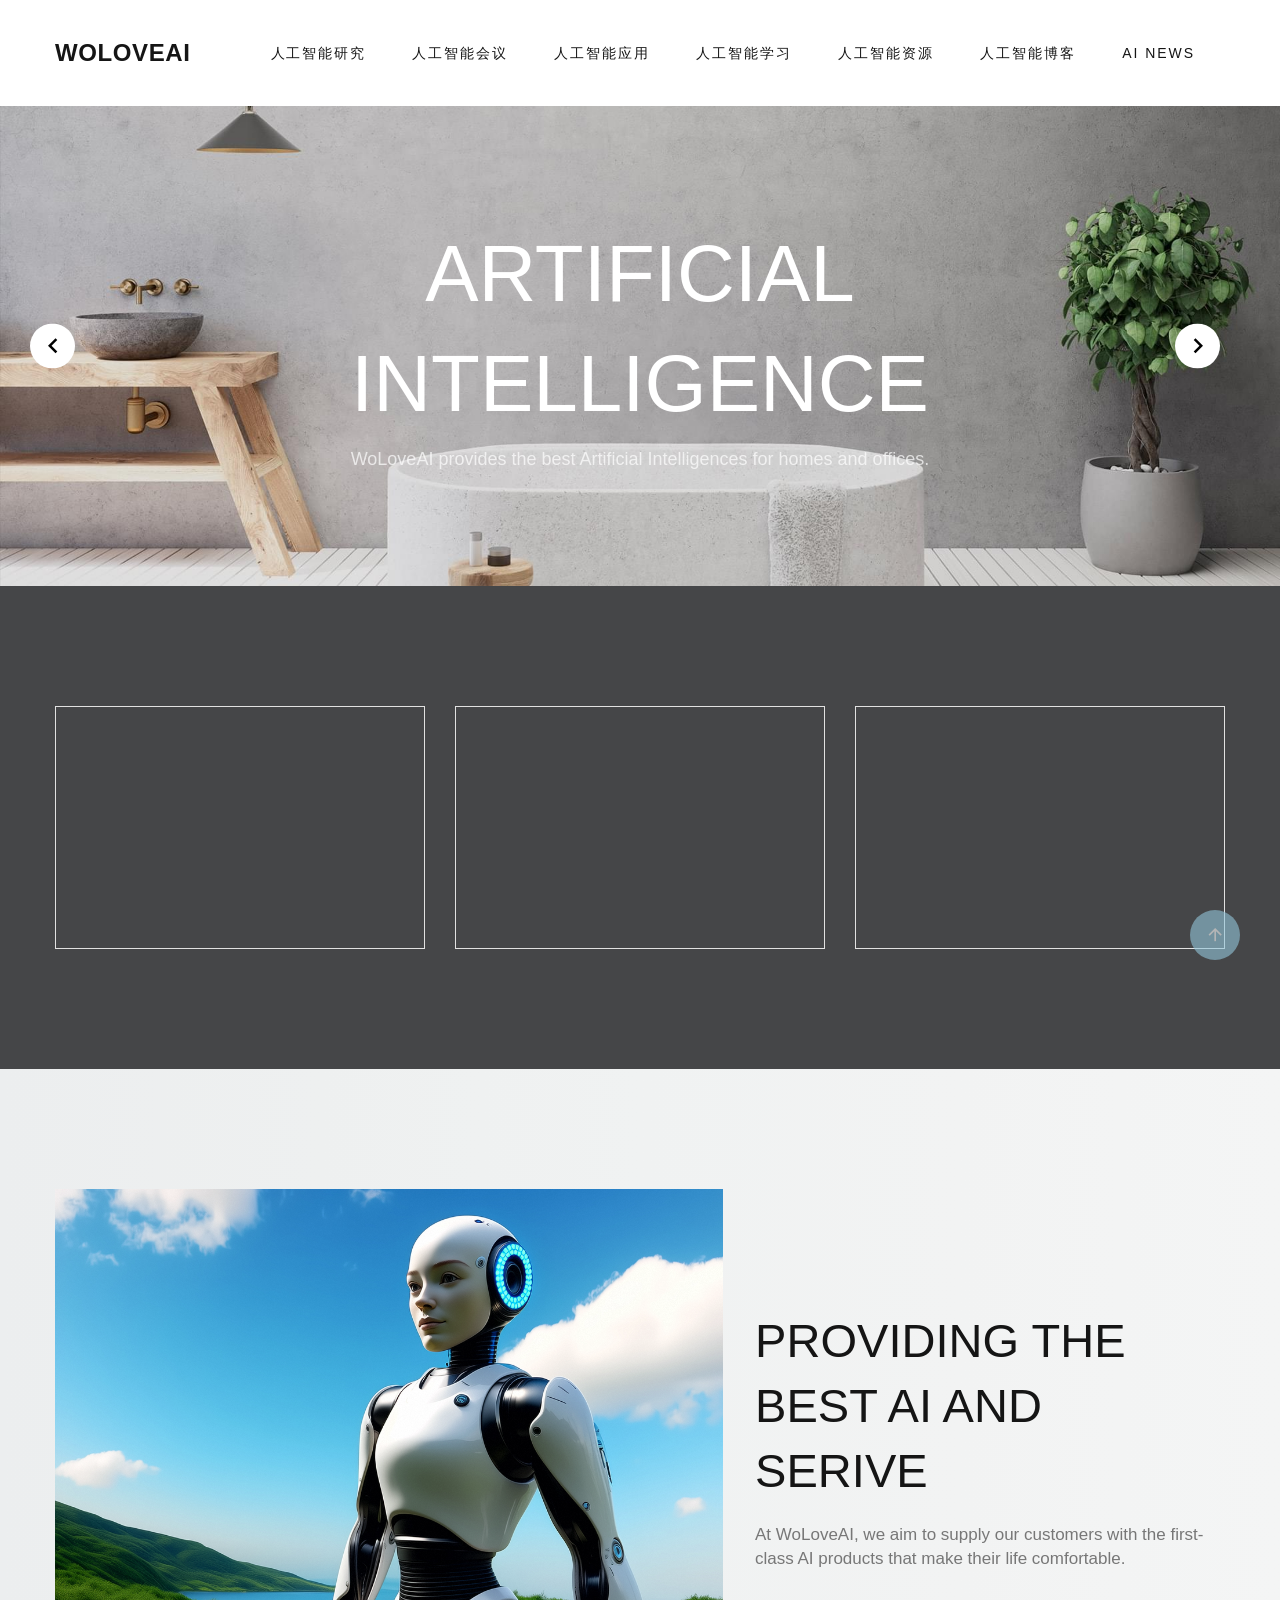
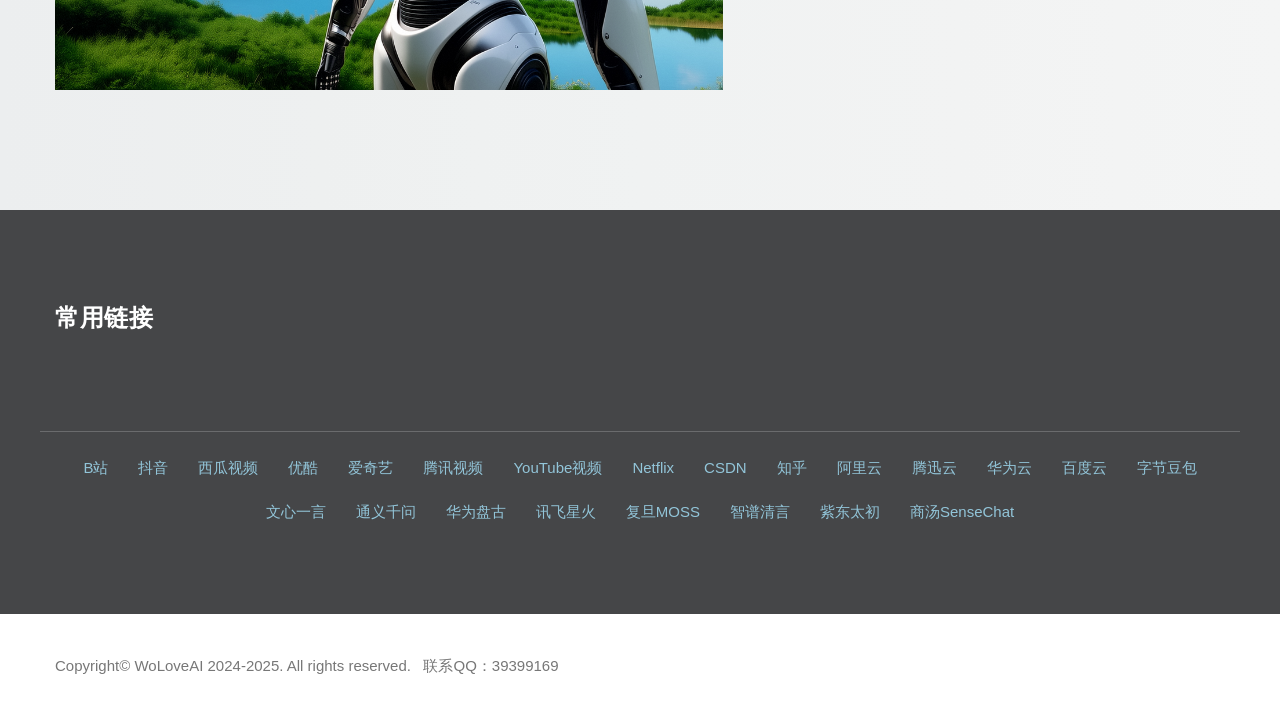
==== index.html @ d3e264e3 "Update index.html" ====
<!DOCTYPE html>
<html class="wide wow-animation" lang="en">
  <head>
    <title>Home</title>
    <meta charset="utf-8">
    <meta name="viewport" content="width=device-width, height=device-height, initial-scale=1.0">
    <meta http-equiv="X-UA-Compatible" content="IE=edge">
    <link rel="icon" href="images/favicon.ico" type="image/x-icon">
    <link rel="stylesheet" href="css/bootstrap.css">
    <link rel="stylesheet" href="css/fonts.css">
    <link rel="stylesheet" href="css/style.css">
  </head>
  <body>
    <div class="preloader">
      <div class="preloader-body"> 
        <div class="cssload-box-loading"></div>
      </div>
    </div>
    <div class="page">
      <!-- Page Header-->
      <header class="section page-header">
        <!-- RD Navbar-->
        <div class="rd-navbar-wrap">
          <nav class="rd-navbar rd-navbar-classic" data-layout="rd-navbar-fixed" data-sm-layout="rd-navbar-fixed" data-md-layout="rd-navbar-fixed" data-md-device-layout="rd-navbar-fixed" data-lg-layout="rd-navbar-static" data-lg-device-layout="rd-navbar-fixed" data-xl-layout="rd-navbar-static" data-xl-device-layout="rd-navbar-static" data-xxl-layout="rd-navbar-static" data-xxl-device-layout="rd-navbar-static" data-lg-stick-up-offset="100px" data-xl-stick-up-offset="100px" data-xxl-stick-up-offset="100px" data-lg-stick-up="true" data-xl-stick-up="true" data-xxl-stick-up="true">
            <div class="rd-navbar-main-outer">
              <div class="rd-navbar-main">
                <!-- RD Navbar Panel-->
                <div class="rd-navbar-panel">
                  <!-- RD Navbar Toggle-->
                  <button class="rd-navbar-toggle" data-rd-navbar-toggle=".rd-navbar-nav-wrap"><span></span></button>
                  <!-- RD Navbar Brand-->
                  <div class="rd-navbar-brand">
                    <!--Brand--><a class="brand" href="index.html"><h4>WoLoveAI</h4></a>
                  </div>
                </div>
                <div class="rd-navbar-nav-wrap">
                  <!-- RD Navbar Nav-->
                  <ul class="rd-navbar-nav">
                    <li class="rd-nav-item"><a class="rd-nav-link" href="#">人工智能研究</a>
                      <!-- RD Navbar Dropdown-->
                      <ul class="rd-menu rd-navbar-dropdown">
                        <li class="rd-dropdown-item"><a class="rd-dropdown-link" href="about-us.html" target="_blank">Nature机器智能</a></li>
                        <li class="rd-dropdown-item"><a class="rd-dropdown-link" href="what-we-offer.html" target="_blank">Science</a></li>
                        <li class="rd-dropdown-item"><a class="rd-dropdown-link" href="our-team.html" target="_blank">ACM</a></li>
                        <li class="rd-dropdown-item"><a class="rd-dropdown-link" href="testimonials.html" target="_blank">IEEE</a></li>
                      </ul>
                    </li>
                    <li class="rd-nav-item"><a class="rd-nav-link" href="#">人工智能会议</a>
                      <!-- RD Navbar Dropdown-->
                      <ul class="rd-menu rd-navbar-dropdown">
                        <li class="rd-dropdown-item"><a class="rd-dropdown-link" href="grid-blog.html">CVPR</a></li>
                        <li class="rd-dropdown-item"><a class="rd-dropdown-link" href="#">ICCV</a></li>
                        <li class="rd-dropdown-item"><a class="rd-dropdown-link" href="#">ECCV</a></li>
                        <li class="rd-dropdown-item"><a class="rd-dropdown-link" href="#">ICML</a></li>
                        <li class="rd-dropdown-item"><a class="rd-dropdown-link" href="#">IJCAI</a></li>
                        <li class="rd-dropdown-item"><a class="rd-dropdown-link" href="#">ICIR</a></li>
                      </ul>
                    </li>
                    <li class="rd-nav-item"><a class="rd-nav-link" href="#">人工智能应用</a>
                      <!-- RD Navbar Dropdown-->
                      <ul class="rd-menu rd-navbar-dropdown">
                        <li class="rd-dropdown-item"><a class="rd-dropdown-link" href="#">语音识别</a></li>
                        <li class="rd-dropdown-item"><a class="rd-dropdown-link" href="#">图像识别</a></li>
                        <li class="rd-dropdown-item"><a class="rd-dropdown-link" href="#">自然语言理解</a></li>
                        <li class="rd-dropdown-item"><a class="rd-dropdown-link" href="#">自动驾驶</a></li>
                        <li class="rd-dropdown-item"><a class="rd-dropdown-link" href="#">机器人</a></li>
                      </ul>
                    </li>
                   
                    <li class="rd-nav-item"><a class="rd-nav-link" href="#">人工智能学习</a>
                      <!-- RD Navbar Dropdown-->
                      <ul class="rd-menu rd-navbar-dropdown">
                        <li class="rd-dropdown-item"><a class="rd-dropdown-link" href="#">机器学习算法</a></li>
                        <li class="rd-dropdown-item"><a class="rd-dropdown-link" href="#">深度神经网络</a></li>
                        <li class="rd-dropdown-item"><a class="rd-dropdown-link" href="https://yann.lecun.com/exdb/mnist/" target="_blank">MNIST</a></li>
                        <li class="rd-dropdown-item"><a class="rd-dropdown-link" href="https://keras.io/api/datasets/fashion_mnist/" target="_blank">Fashion MNIST</a></li>
                        <li class="rd-dropdown-item"><a class="rd-dropdown-link" href="https://www.cs.toronto.edu/~kriz/cifar.html" target="_blank">CIFAR</a></li>
                        <li class="rd-dropdown-item"><a class="rd-dropdown-link" href="https://www.kaggle.com" target="_blank">Kaggle</a></li>
                        <li class="rd-dropdown-item"><a class="rd-dropdown-link" href="https://www.coursera.org/" target="_blank">Coursera</a></li>
                      </ul>
                    </li>
                    <li class="rd-nav-item"><a class="rd-nav-link" href="#">人工智能资源</a>
                      <!-- RD Navbar Dropdown-->
                      <ul class="rd-menu rd-navbar-dropdown">
                        <li class="rd-dropdown-item"><a class="rd-dropdown-link" href="https://www.w3schools.com/" target="_blank">W3schools</a></li>
                        <li class="rd-dropdown-item"><a class="rd-dropdown-link" href="https://spring.io/" target="_blank">Spring Boot</a></li>
                        <li class="rd-dropdown-item"><a class="rd-dropdown-link" href="https://www.mobanwang.com/mb/special/bootstrap5/" target="_blank">Bootstrap5模板</a></li>
                        <li class="rd-dropdown-item"><a class="rd-dropdown-link" href="https://www.runoob.com/bootstrap5/bootstrap5-tutorial.html" target="_blank">Bootstrap5学习</a></li>
                        <li class="rd-dropdown-item"><hr></li>
                        <li class="rd-dropdown-item"><a class="rd-dropdown-link" href="https://pytorch.org/docs/" target="_blank">Pytorch文档</a></li>
                        <li class="rd-dropdown-item"><a class="rd-dropdown-link" href="https://keras.io" target="_blank">Keras文档</a></li>
                        <li class="rd-dropdown-item"><a class="rd-dropdown-link" href="https://tensorflow.google.cn/?hl=zh-cn" target="_blank">Tensorflow文档</a></li>
                        <li class="rd-dropdown-item"><a class="rd-dropdown-link" href="https://github.com" target="_blank">Github</a></li>
                        <li class="rd-dropdown-item"><a class="rd-dropdown-link" href="https://gitee.com/" target="_blank">Gitee</a></li>
                       
                      </ul>
                    </li>
                    <li class="rd-nav-item"><a class="rd-nav-link" href="https://www.woloveai.cn/" target="_blank">人工智能博客</a>
                    </li>
                    <li class="rd-nav-item"><a class="rd-nav-link" href="https://435newk01164.vicp.fun" target="_blank">AI News</a>

                    </li>
                  </ul>
                </div>
  
              </div>
            </div>
          </nav>
        </div>
      </header>
      <!-- Swiper滑动图片-->
      <section class="section swiper-container swiper-slider swiper-slider-1" data-loop="true">
        <div class="swiper-wrapper text-center text-lg-start">
          <div class="swiper-slide swiper-slide-caption context-dark" data-slide-bg="images/slide-1.jpg">
            <div class="swiper-slide-caption section-md text-center">
              <div class="container">
                <h1 class="swiper-title-1" data-caption-animate="fadeScale" data-caption-delay="100">Artificial Intelligence</h1>
                <p class="biggest text-white-70" data-caption-animate="fadeScale" data-caption-delay="200">WoLoveAI provides the best Artificial Intelligences for homes and offices.</p>
                
              </div>
            </div>
          </div>
          <div class="swiper-slide" data-slide-bg="images/slide-2.jpg">
            <div class="swiper-slide-caption section-md">
              <div class="container">
                <div class="row row-fix">
                  <div class="col-lg-5">
                    <h1 class="swiper-title-1" data-caption-animate="fadeScale" data-caption-delay="100"><span class="text-gray-22">Quality&nbsp;</span><br class="d-none d-lg-block"><span class="text-gray-23">Decor</span></h1>
                  </div>
                </div>
              </div>
            </div>
          </div>
          <div class="swiper-slide" data-slide-bg="images/slide-3.jpg">
            <div class="swiper-slide-caption section-md">
              <div class="container">
                <div class="row row-fix">
                  <div class="col-lg-5">
                    <h1 class="swiper-title-1" data-caption-animate="fadeScale" data-caption-delay="100"><span class="text-gray-22">Impressive&nbsp;</span><br class="d-none d-lg-block"><span class="text-gray-23">Lighting</span></h1>
                  </div>
                </div>
              </div>
            </div>
          </div>
        </div>
        <!-- Swiper Pagination-->
        <div class="swiper-pagination"></div>
        <!-- Swiper Navigation-->
        <div class="swiper-button-prev"></div>
        <div class="swiper-button-next"></div>
      </section>

      <!-- Icons 2 3个美女视频-->
      <section class="section section-xl section-inset-1 bg-brown-2">
        <div class="container">
         
          <div class="row row-30">
            <div class="col-sm-6 col-lg-4">
              <article class="box-icon-creative wow fadeInRight" data-wow-delay=".1s">
                <div class="unit flex-column flex-md-row flex-lg-column flex-xl-row align-items-md-center align-items-lg-start align-items-xl-center unit-spacing-xs">
                  
                  <div class="unit-body">
                    <iframe id="movie" frameborder="0" src="https://v.qq.com/txp/iframe/player.html?vid=i3563j1x9xa" allowFullScreen="true"></iframe> 
                  </div>
                </div>
              </article>
            </div>
            <div class="col-sm-6 col-lg-4">
              <article class="box-icon-creative wow fadeInRight" data-wow-delay=".2s">
                <div class="unit flex-column flex-md-row flex-lg-column flex-xl-row align-items-md-center align-items-lg-start align-items-xl-center unit-spacing-xs">
                
                  <div class="unit-body">
                    <iframe id="movie0"  frameborder="0" src="https://v.qq.com/txp/iframe/player.html?vid=v3563cpekq7" allowFullScreen="true"></iframe>
                  </div>
                </div>
              </article>
            </div>
            <div class="col-sm-6 col-lg-4">
              <article class="box-icon-creative wow fadeInRight" data-wow-delay=".3s">
                <div class="unit flex-column flex-md-row flex-lg-column flex-xl-row align-items-md-center align-items-lg-start align-items-xl-center unit-spacing-xs">
                 
                  <div class="unit-body">
                    <iframe id="movie2"  frameborder="0" src="https://v.qq.com/txp/iframe/player.html?vid=e3563fcz3eh" allowFullScreen="true"></iframe>
                  </div>
                </div>
              </article>
            </div>

          </div>
        </div>
      </section>

      

      <!-- About Us-->
      <section class="section section-xxl section-inset-1 bg-gradient-ishaaak text-md-start">
        <div class="container">
          <div class="row row-30 align-items-center justify-content-center justify-content-xl-between">
            <div class="col-sm-6 col-md-5 col-lg-7 wow fadeInLeft"><img src="images/about-8-668x330.png" alt="" width="668" height="330"/>
            </div>
            <div class="col-md-7 col-lg-6 col-xl-5">
              <h2 class="wow fadeInRight" data-wow-delay=".1s">providing the best AI and Serive</h2>
              <p class="big offset-top-md-20 wow fadeInRight" data-wow-delay=".2s">At WoLoveAI, we aim to supply our customers with the first-class AI products that make their life comfortable.</p>
              
            </div>
          </div>
        </div>
      </section>

      <!-- Page Footer底部-->
      <footer class="section footer-classic">
        <div class="footer-classic-body section-lg bg-brown-2">
          <div class="container">
            <div class="row row-40 row-md-50 justify-content-xl-between">
                <h4 class="footer-classic-title">常用链接</h4> 
                <div class="footer-classic-social">
                  <div class="group-lg group-middle">
                      <a href="https://www.bilibili.com/" target="_blank">B站</a>
                      <a href="https://www.douyin.com/" target="_blank">抖音</a>
                      <a href="https://www.ixigua.com/" target="_blank">西瓜视频</a>
                      <a href="https://www.youku.com/" target="_blank">优酷</a>
                      <a href="https://www.iqiyi.com" target="_blank">爱奇艺</a>
                      <a href="https://v.qq.com/" target="_blank">腾讯视频</a>
                      <a href="https://www.youtube.com/" target="_blank">YouTube视频</a>
                      <a href="https://www.Netflix.com/" target="_blank">Netflix</a>

                        <a href="https://www.csdn.net/" target="_blank">CSDN</a>
                        <a href="https://www.zhihu.com/" target="_blank">知乎</a>
                        <a href="https://www.aliyun.com" target="_blank">阿里云</a>
                        <a href="https://cloud.tencent.com/" target="_blank">腾迅云</a>
                        <a href="https://www.huaweicloud.com/" target="_blank">华为云</a>
                        <a href="https://cloud.baidu.com/" target="_blank">百度云</a>
                       <a href="https://www.doubao.com/" target="_blank">字节豆包</a>
   <a href="https://yiyan.baidu.com/" target="_blank">文心一言</a>
   <a href="https://tongyi.aliyun.com/" target="_blank">通义千问</a>
   <a href="https://pangu.huaweicloud.com/" target="_blank">华为盘古</a>
   <a href="https://xinghuo.xfyun.cn/" target="_blank">讯飞星火</a>
   <a href="https://moss.fastnlp.top/" target="_blank">复旦MOSS</a>
   <a href="https://chatglm.cn/" target="_blank">智谱清言</a>
   <a href="https://xihe.mindspore.cn/modelzoo/taichu/introduce" target="_blank">紫东太初</a>
   <a href="https://chat.sensetime.com/" target="_blank">商汤SenseChat</a>
   
                      </div>
                    </div>
                  </div>
                </div>
            </div>
          </div>
        </div>
        <div class="footer-classic-panel">
          <div class="container">
            <div class="row row-40 align-items-center">
              <div class="col-md-auto">
                <p class="text-center">Copyright© WoLoveAI 2024-2025. All rights reserved.&nbsp;&nbsp; 联系QQ：39399169</p> 
              </div>
              
          </div>
        </div>
      </footer>
    </div>
    <div class="snackbars" id="form-output-global"></div>
    <script src="js/core.min.js"></script>
    <script src="js/script.js"></script>
  </body>

</html>
---- css/fonts.css ----
/*
* Fonts
*/
/*
* Font Awesome Icons 4.7.0
*/
@font-face {
	font-family: 'FontAwesome';
	src: url("../fonts/fontawesome-webfont.eot?v=4.7.0");
	src: url("../fonts/fontawesome-webfont.eot?#iefix&v=4.7.0") format("embedded-opentype"), url("../fonts/fontawesome-webfont.woff2?v=4.7.0") format("woff2"), url("../fonts/fontawesome-webfont.woff?v=4.7.0") format("woff"), url("../fonts/fontawesome-webfont.ttf?v=4.7.0") format("truetype"), url("../fonts/fontawesome-webfont.svg?v=4.7.0#fontawesomeregular") format("svg");
	font-weight: normal;
	font-style: normal;
	font-size:20px;
}

.fa {
	display: inline-block;
	font-family: 'FontAwesome';
	font-size: 20px;
	text-rendering: auto;
	-webkit-font-smoothing: antialiased;
	-moz-osx-font-smoothing: grayscale;
}

[class*='fa-']:before {
	font-weight: 400;
	font-family: 'FontAwesome';
}

/* makes the font 33% larger relative to the icon container */
.fa-lg {
	font-size: 1.33333333em;
	line-height: 0.75em;
	vertical-align: -15%;
}

.fa-2x {
	font-size: 2em;
}

.fa-3x {
	font-size: 3em;
}

.fa-4x {
	font-size: 4em;
}

.fa-5x {
	font-size: 5em;
}

.fa-fw {
	width: 1.28571429em;
	text-align: center;
}

.fa-ul {
	padding-left: 0;
	margin-left: 2.14285714em;
	list-style-type: none;
}

.fa-ul > li {
	position: relative;
}

.fa-li {
	position: absolute;
	left: -2.14285714em;
	width: 2.14285714em;
	top: 0.14285714em;
	text-align: center;
}

.fa-li.fa-lg {
	left: -1.85714286em;
}

.fa-border {
	padding: .2em .25em .15em;
	border: solid 0.08em #eeeeee;
	border-radius: .1em;
}

.fa-pull-left {
	float: left;
}

.fa-pull-right {
	float: right;
}

.fa.fa-pull-left {
	margin-right: .3em;
}

.fa.fa-pull-right {
	margin-left: .3em;
}

/* Deprecated as of 4.4.0 */
.pull-right {
	float: right;
}

.pull-left {
	float: left;
}

.fa.pull-left {
	margin-right: .3em;
}

.fa.pull-right {
	margin-left: .3em;
}

.fa-spin {
	-webkit-animation: fa-spin 2s infinite linear;
	animation: fa-spin 2s infinite linear;
}

.fa-pulse {
	-webkit-animation: fa-spin 1s infinite steps(8);
	animation: fa-spin 1s infinite steps(8);
}

@-webkit-keyframes fa-spin {
	0% {
		-webkit-transform: rotate(0deg);
		transform: rotate(0deg);
	}
	100% {
		-webkit-transform: rotate(359deg);
		transform: rotate(359deg);
	}
}

@keyframes fa-spin {
	0% {
		-webkit-transform: rotate(0deg);
		transform: rotate(0deg);
	}
	100% {
		-webkit-transform: rotate(359deg);
		transform: rotate(359deg);
	}
}

.fa-rotate-90 {
	-ms-filter: "progid:DXImageTransform.Microsoft.BasicImage(rotation=1)";
	-webkit-transform: rotate(90deg);
	-ms-transform: rotate(90deg);
	transform: rotate(90deg);
}

.fa-rotate-180 {
	-ms-filter: "progid:DXImageTransform.Microsoft.BasicImage(rotation=2)";
	-webkit-transform: rotate(180deg);
	-ms-transform: rotate(180deg);
	transform: rotate(180deg);
}

.fa-rotate-270 {
	-ms-filter: "progid:DXImageTransform.Microsoft.BasicImage(rotation=3)";
	-webkit-transform: rotate(270deg);
	-ms-transform: rotate(270deg);
	transform: rotate(270deg);
}

.fa-flip-horizontal {
	-ms-filter: "progid:DXImageTransform.Microsoft.BasicImage(rotation=0, mirror=1)";
	-webkit-transform: scale(-1, 1);
	-ms-transform: scale(-1, 1);
	transform: scale(-1, 1);
}

.fa-flip-vertical {
	-ms-filter: "progid:DXImageTransform.Microsoft.BasicImage(rotation=2, mirror=1)";
	-webkit-transform: scale(1, -1);
	-ms-transform: scale(1, -1);
	transform: scale(1, -1);
}

:root .fa-rotate-90,
:root .fa-rotate-180,
:root .fa-rotate-270,
:root .fa-flip-horizontal,
:root .fa-flip-vertical {
	filter: none;
}

.fa-stack {
	position: relative;
	display: inline-block;
	width: 2em;
	height: 2em;
	line-height: 2em;
	vertical-align: middle;
}

.fa-stack-1x,
.fa-stack-2x {
	position: absolute;
	left: 0;
	width: 100%;
	text-align: center;
}

.fa-stack-1x {
	line-height: inherit;
}

.fa-stack-2x {
	font-size: 2em;
}

.fa-inverse {
	color: #ffffff;
}

/* Font Awesome uses the Unicode Private Use Area (PUA) to ensure screen
   readers do not read off random characters that represent icons */
.fa-glass:before {
	content: "\f000";
}

.fa-music:before {
	content: "\f001";
}

.fa-search:before {
	content: "\f002";
}

.fa-envelope-o:before {
	content: "\f003";
}

.fa-heart:before {
	content: "\f004";
}

.fa-star:before {
	content: "\f005";
}

.fa-star-o:before {
	content: "\f006";
}

.fa-user:before {
	content: "\f007";
}

.fa-film:before {
	content: "\f008";
}

.fa-th-large:before {
	content: "\f009";
}

.fa-th:before {
	content: "\f00a";
}

.fa-th-list:before {
	content: "\f00b";
}

.fa-check:before {
	content: "\f00c";
}

.fa-remove:before,
.fa-close:before,
.fa-times:before {
	content: "\f00d";
}

.fa-search-plus:before {
	content: "\f00e";
}

.fa-search-minus:before {
	content: "\f010";
}

.fa-power-off:before {
	content: "\f011";
}

.fa-signal:before {
	content: "\f012";
}

.fa-gear:before,
.fa-cog:before {
	content: "\f013";
}

.fa-trash-o:before {
	content: "\f014";
}

.fa-home:before {
	content: "\f015";
}

.fa-file-o:before {
	content: "\f016";
}

.fa-clock-o:before {
	content: "\f017";
}

.fa-road:before {
	content: "\f018";
}

.fa-download:before {
	content: "\f019";
}

.fa-arrow-circle-o-down:before {
	content: "\f01a";
}

.fa-arrow-circle-o-up:before {
	content: "\f01b";
}

.fa-inbox:before {
	content: "\f01c";
}

.fa-play-circle-o:before {
	content: "\f01d";
}

.fa-rotate-right:before,
.fa-repeat:before {
	content: "\f01e";
}

.fa-refresh:before {
	content: "\f021";
}

.fa-list-alt:before {
	content: "\f022";
}

.fa-lock:before {
	content: "\f023";
}

.fa-flag:before {
	content: "\f024";
}

.fa-headphones:before {
	content: "\f025";
}

.fa-volume-off:before {
	content: "\f026";
}

.fa-volume-down:before {
	content: "\f027";
}

.fa-volume-up:before {
	content: "\f028";
}

.fa-qrcode:before {
	content: "\f029";
}

.fa-barcode:before {
	content: "\f02a";
}

.fa-tag:before {
	content: "\f02b";
}

.fa-tags:before {
	content: "\f02c";
}

.fa-book:before {
	content: "\f02d";
}

.fa-bookmark:before {
	content: "\f02e";
}

.fa-print:before {
	content: "\f02f";
}

.fa-camera:before {
	content: "\f030";
}

.fa-font:before {
	content: "\f031";
}

.fa-bold:before {
	content: "\f032";
}

.fa-italic:before {
	content: "\f033";
}

.fa-text-height:before {
	content: "\f034";
}

.fa-text-width:before {
	content: "\f035";
}

.fa-align-left:before {
	content: "\f036";
}

.fa-align-center:before {
	content: "\f037";
}

.fa-align-right:before {
	content: "\f038";
}

.fa-align-justify:before {
	content: "\f039";
}

.fa-list:before {
	content: "\f03a";
}

.fa-dedent:before,
.fa-outdent:before {
	content: "\f03b";
}

.fa-indent:before {
	content: "\f03c";
}

.fa-video-camera:before {
	content: "\f03d";
}

.fa-photo:before,
.fa-image:before,
.fa-picture-o:before {
	content: "\f03e";
}

.fa-pencil:before {
	content: "\f040";
}

.fa-map-marker:before {
	content: "\f041";
}

.fa-adjust:before {
	content: "\f042";
}

.fa-tint:before {
	content: "\f043";
}

.fa-edit:before,
.fa-pencil-square-o:before {
	content: "\f044";
}

.fa-share-square-o:before {
	content: "\f045";
}

.fa-check-square-o:before {
	content: "\f046";
}

.fa-arrows:before {
	content: "\f047";
}

.fa-step-backward:before {
	content: "\f048";
}

.fa-fast-backward:before {
	content: "\f049";
}

.fa-backward:before {
	content: "\f04a";
}

.fa-play:before {
	content: "\f04b";
}

.fa-pause:before {
	content: "\f04c";
}

.fa-stop:before {
	content: "\f04d";
}

.fa-forward:before {
	content: "\f04e";
}

.fa-fast-forward:before {
	content: "\f050";
}

.fa-step-forward:before {
	content: "\f051";
}

.fa-eject:before {
	content: "\f052";
}

.fa-chevron-left:before {
	content: "\f053";
}

.fa-chevron-right:before {
	content: "\f054";
}

.fa-plus-circle:before {
	content: "\f055";
}

.fa-minus-circle:before {
	content: "\f056";
}

.fa-times-circle:before {
	content: "\f057";
}

.fa-check-circle:before {
	content: "\f058";
}

.fa-question-circle:before {
	content: "\f059";
}

.fa-info-circle:before {
	content: "\f05a";
}

.fa-crosshairs:before {
	content: "\f05b";
}

.fa-times-circle-o:before {
	content: "\f05c";
}

.fa-check-circle-o:before {
	content: "\f05d";
}

.fa-ban:before {
	content: "\f05e";
}

.fa-arrow-left:before {
	content: "\f060";
}

.fa-arrow-right:before {
	content: "\f061";
}

.fa-arrow-up:before {
	content: "\f062";
}

.fa-arrow-down:before {
	content: "\f063";
}

.fa-mail-forward:before,
.fa-share:before {
	content: "\f064";
}

.fa-expand:before {
	content: "\f065";
}

.fa-compress:before {
	content: "\f066";
}

.fa-plus:before {
	content: "\f067";
}

.fa-minus:before {
	content: "\f068";
}

.fa-asterisk:before {
	content: "\f069";
}

.fa-exclamation-circle:before {
	content: "\f06a";
}

.fa-gift:before {
	content: "\f06b";
}

.fa-leaf:before {
	content: "\f06c";
}

.fa-fire:before {
	content: "\f06d";
}

.fa-eye:before {
	content: "\f06e";
}

.fa-eye-slash:before {
	content: "\f070";
}

.fa-warning:before,
.fa-exclamation-triangle:before {
	content: "\f071";
}

.fa-plane:before {
	content: "\f072";
}

.fa-calendar:before {
	content: "\f073";
}

.fa-random:before {
	content: "\f074";
}

.fa-comment:before {
	content: "\f075";
}

.fa-magnet:before {
	content: "\f076";
}

.fa-chevron-up:before {
	content: "\f077";
}

.fa-chevron-down:before {
	content: "\f078";
}

.fa-retweet:before {
	content: "\f079";
}

.fa-shopping-cart:before {
	content: "\f07a";
}

.fa-folder:before {
	content: "\f07b";
}

.fa-folder-open:before {
	content: "\f07c";
}

.fa-arrows-v:before {
	content: "\f07d";
}

.fa-arrows-h:before {
	content: "\f07e";
}

.fa-bar-chart-o:before,
.fa-bar-chart:before {
	content: "\f080";
}

.fa-twitter-square:before {
	content: "\f081";
}

.fa-facebook-square:before {
	content: "\f082";
}

.fa-camera-retro:before {
	content: "\f083";
}

.fa-key:before {
	content: "\f084";
}

.fa-gears:before,
.fa-cogs:before {
	content: "\f085";
}

.fa-comments:before {
	content: "\f086";
}

.fa-thumbs-o-up:before {
	content: "\f087";
}

.fa-thumbs-o-down:before {
	content: "\f088";
}

.fa-star-half:before {
	content: "\f089";
}

.fa-heart-o:before {
	content: "\f08a";
}

.fa-sign-out:before {
	content: "\f08b";
}

.fa-linkedin-square:before {
	content: "\f08c";
}

.fa-thumb-tack:before {
	content: "\f08d";
}

.fa-external-link:before {
	content: "\f08e";
}

.fa-sign-in:before {
	content: "\f090";
}

.fa-trophy:before {
	content: "\f091";
}

.fa-github-square:before {
	content: "\f092";
}

.fa-upload:before {
	content: "\f093";
}

.fa-lemon-o:before {
	content: "\f094";
}

.fa-phone:before {
	content: "\f095";
}

.fa-square-o:before {
	content: "\f096";
}

.fa-bookmark-o:before {
	content: "\f097";
}

.fa-phone-square:before {
	content: "\f098";
}

.fa-twitter:before {
	content: "\f099";
}

.fa-facebook-f:before,
.fa-facebook:before {
	content: "\f09a";
}

.fa-github:before {
	content: "\f09b";
}

.fa-unlock:before {
	content: "\f09c";
}

.fa-credit-card:before {
	content: "\f09d";
}

.fa-feed:before,
.fa-rss:before {
	content: "\f09e";
}

.fa-hdd-o:before {
	content: "\f0a0";
}

.fa-bullhorn:before {
	content: "\f0a1";
}

.fa-bell:before {
	content: "\f0f3";
}

.fa-certificate:before {
	content: "\f0a3";
}

.fa-hand-o-right:before {
	content: "\f0a4";
}

.fa-hand-o-left:before {
	content: "\f0a5";
}

.fa-hand-o-up:before {
	content: "\f0a6";
}

.fa-hand-o-down:before {
	content: "\f0a7";
}

.fa-arrow-circle-left:before {
	content: "\f0a8";
}

.fa-arrow-circle-right:before {
	content: "\f0a9";
}

.fa-arrow-circle-up:before {
	content: "\f0aa";
}

.fa-arrow-circle-down:before {
	content: "\f0ab";
}

.fa-globe:before {
	content: "\f0ac";
}

.fa-wrench:before {
	content: "\f0ad";
}

.fa-tasks:before {
	content: "\f0ae";
}

.fa-filter:before {
	content: "\f0b0";
}

.fa-briefcase:before {
	content: "\f0b1";
}

.fa-arrows-alt:before {
	content: "\f0b2";
}

.fa-group:before,
.fa-users:before {
	content: "\f0c0";
}

.fa-chain:before,
.fa-link:before {
	content: "\f0c1";
}

.fa-cloud:before {
	content: "\f0c2";
}

.fa-flask:before {
	content: "\f0c3";
}

.fa-cut:before,
.fa-scissors:before {
	content: "\f0c4";
}

.fa-copy:before,
.fa-files-o:before {
	content: "\f0c5";
}

.fa-paperclip:before {
	content: "\f0c6";
}

.fa-save:before,
.fa-floppy-o:before {
	content: "\f0c7";
}

.fa-square:before {
	content: "\f0c8";
}

.fa-navicon:before,
.fa-reorder:before,
.fa-bars:before {
	content: "\f0c9";
}

.fa-list-ul:before {
	content: "\f0ca";
}

.fa-list-ol:before {
	content: "\f0cb";
}

.fa-strikethrough:before {
	content: "\f0cc";
}

.fa-underline:before {
	content: "\f0cd";
}

.fa-table:before {
	content: "\f0ce";
}

.fa-magic:before {
	content: "\f0d0";
}

.fa-truck:before {
	content: "\f0d1";
}

.fa-pinterest:before {
	content: "\f0d2";
}

.fa-pinterest-square:before {
	content: "\f0d3";
}

.fa-google-plus-square:before {
	content: "\f0d4";
}

.fa-google-plus:before {
	content: "\f0d5";
}

.fa-money:before {
	content: "\f0d6";
}

.fa-caret-down:before {
	content: "\f0d7";
}

.fa-caret-up:before {
	content: "\f0d8";
}

.fa-caret-left:before {
	content: "\f0d9";
}

.fa-caret-right:before {
	content: "\f0da";
}

.fa-columns:before {
	content: "\f0db";
}

.fa-unsorted:before,
.fa-sort:before {
	content: "\f0dc";
}

.fa-sort-down:before,
.fa-sort-desc:before {
	content: "\f0dd";
}

.fa-sort-up:before,
.fa-sort-asc:before {
	content: "\f0de";
}

.fa-envelope:before {
	content: "\f0e0";
}

.fa-linkedin:before {
	content: "\f0e1";
}

.fa-rotate-left:before,
.fa-undo:before {
	content: "\f0e2";
}

.fa-legal:before,
.fa-gavel:before {
	content: "\f0e3";
}

.fa-dashboard:before,
.fa-tachometer:before {
	content: "\f0e4";
}

.fa-comment-o:before {
	content: "\f0e5";
}

.fa-comments-o:before {
	content: "\f0e6";
}

.fa-flash:before,
.fa-bolt:before {
	content: "\f0e7";
}

.fa-sitemap:before {
	content: "\f0e8";
}

.fa-umbrella:before {
	content: "\f0e9";
}

.fa-paste:before,
.fa-clipboard:before {
	content: "\f0ea";
}

.fa-lightbulb-o:before {
	content: "\f0eb";
}

.fa-exchange:before {
	content: "\f0ec";
}

.fa-cloud-download:before {
	content: "\f0ed";
}

.fa-cloud-upload:before {
	content: "\f0ee";
}

.fa-user-md:before {
	content: "\f0f0";
}

.fa-stethoscope:before {
	content: "\f0f1";
}

.fa-suitcase:before {
	content: "\f0f2";
}

.fa-bell-o:before {
	content: "\f0a2";
}

.fa-coffee:before {
	content: "\f0f4";
}

.fa-cutlery:before {
	content: "\f0f5";
}

.fa-file-text-o:before {
	content: "\f0f6";
}

.fa-building-o:before {
	content: "\f0f7";
}

.fa-hospital-o:before {
	content: "\f0f8";
}

.fa-ambulance:before {
	content: "\f0f9";
}

.fa-medkit:before {
	content: "\f0fa";
}

.fa-fighter-jet:before {
	content: "\f0fb";
}

.fa-beer:before {
	content: "\f0fc";
}

.fa-h-square:before {
	content: "\f0fd";
}

.fa-plus-square:before {
	content: "\f0fe";
}

.fa-angle-double-left:before {
	content: "\f100";
}

.fa-angle-double-right:before {
	content: "\f101";
}

.fa-angle-double-up:before {
	content: "\f102";
}

.fa-angle-double-down:before {
	content: "\f103";
}

.fa-angle-left:before {
	content: "\f104";
}

.fa-angle-right:before {
	content: "\f105";
}

.fa-angle-up:before {
	content: "\f106";
}

.fa-angle-down:before {
	content: "\f107";
}

.fa-desktop:before {
	content: "\f108";
}

.fa-laptop:before {
	content: "\f109";
}

.fa-tablet:before {
	content: "\f10a";
}

.fa-mobile-phone:before,
.fa-mobile:before {
	content: "\f10b";
}

.fa-circle-o:before {
	content: "\f10c";
}

.fa-quote-left:before {
	content: "\f10d";
}

.fa-quote-right:before {
	content: "\f10e";
}

.fa-spinner:before {
	content: "\f110";
}

.fa-circle:before {
	content: "\f111";
}

.fa-mail-reply:before,
.fa-reply:before {
	content: "\f112";
}

.fa-github-alt:before {
	content: "\f113";
}

.fa-folder-o:before {
	content: "\f114";
}

.fa-folder-open-o:before {
	content: "\f115";
}

.fa-smile-o:before {
	content: "\f118";
}

.fa-frown-o:before {
	content: "\f119";
}

.fa-meh-o:before {
	content: "\f11a";
}

.fa-gamepad:before {
	content: "\f11b";
}

.fa-keyboard-o:before {
	content: "\f11c";
}

.fa-flag-o:before {
	content: "\f11d";
}

.fa-flag-checkered:before {
	content: "\f11e";
}

.fa-terminal:before {
	content: "\f120";
}

.fa-code:before {
	content: "\f121";
}

.fa-mail-reply-all:before,
.fa-reply-all:before {
	content: "\f122";
}

.fa-star-half-empty:before,
.fa-star-half-full:before,
.fa-star-half-o:before {
	content: "\f123";
}

.fa-location-arrow:before {
	content: "\f124";
}

.fa-crop:before {
	content: "\f125";
}

.fa-code-fork:before {
	content: "\f126";
}

.fa-unlink:before,
.fa-chain-broken:before {
	content: "\f127";
}

.fa-question:before {
	content: "\f128";
}

.fa-info:before {
	content: "\f129";
}

.fa-exclamation:before {
	content: "\f12a";
}

.fa-superscript:before {
	content: "\f12b";
}

.fa-subscript:before {
	content: "\f12c";
}

.fa-eraser:before {
	content: "\f12d";
}

.fa-puzzle-piece:before {
	content: "\f12e";
}

.fa-microphone:before {
	content: "\f130";
}

.fa-microphone-slash:before {
	content: "\f131";
}

.fa-shield:before {
	content: "\f132";
}

.fa-calendar-o:before {
	content: "\f133";
}

.fa-fire-extinguisher:before {
	content: "\f134";
}

.fa-rocket:before {
	content: "\f135";
}

.fa-maxcdn:before {
	content: "\f136";
}

.fa-chevron-circle-left:before {
	content: "\f137";
}

.fa-chevron-circle-right:before {
	content: "\f138";
}

.fa-chevron-circle-up:before {
	content: "\f139";
}

.fa-chevron-circle-down:before {
	content: "\f13a";
}

.fa-html5:before {
	content: "\f13b";
}

.fa-css3:before {
	content: "\f13c";
}

.fa-anchor:before {
	content: "\f13d";
}

.fa-unlock-alt:before {
	content: "\f13e";
}

.fa-bullseye:before {
	content: "\f140";
}

.fa-ellipsis-h:before {
	content: "\f141";
}

.fa-ellipsis-v:before {
	content: "\f142";
}

.fa-rss-square:before {
	content: "\f143";
}

.fa-play-circle:before {
	content: "\f144";
}

.fa-ticket:before {
	content: "\f145";
}

.fa-minus-square:before {
	content: "\f146";
}

.fa-minus-square-o:before {
	content: "\f147";
}

.fa-level-up:before {
	content: "\f148";
}

.fa-level-down:before {
	content: "\f149";
}

.fa-check-square:before {
	content: "\f14a";
}

.fa-pencil-square:before {
	content: "\f14b";
}

.fa-external-link-square:before {
	content: "\f14c";
}

.fa-share-square:before {
	content: "\f14d";
}

.fa-compass:before {
	content: "\f14e";
}

.fa-toggle-down:before,
.fa-caret-square-o-down:before {
	content: "\f150";
}

.fa-toggle-up:before,
.fa-caret-square-o-up:before {
	content: "\f151";
}

.fa-toggle-right:before,
.fa-caret-square-o-right:before {
	content: "\f152";
}

.fa-euro:before,
.fa-eur:before {
	content: "\f153";
}

.fa-gbp:before {
	content: "\f154";
}

.fa-dollar:before,
.fa-usd:before {
	content: "\f155";
}

.fa-rupee:before,
.fa-inr:before {
	content: "\f156";
}

.fa-cny:before,
.fa-rmb:before,
.fa-yen:before,
.fa-jpy:before {
	content: "\f157";
}

.fa-ruble:before,
.fa-rouble:before,
.fa-rub:before {
	content: "\f158";
}

.fa-won:before,
.fa-krw:before {
	content: "\f159";
}

.fa-bitcoin:before,
.fa-btc:before {
	content: "\f15a";
}

.fa-file:before {
	content: "\f15b";
}

.fa-file-text:before {
	content: "\f15c";
}

.fa-sort-alpha-asc:before {
	content: "\f15d";
}

.fa-sort-alpha-desc:before {
	content: "\f15e";
}

.fa-sort-amount-asc:before {
	content: "\f160";
}

.fa-sort-amount-desc:before {
	content: "\f161";
}

.fa-sort-numeric-asc:before {
	content: "\f162";
}

.fa-sort-numeric-desc:before {
	content: "\f163";
}

.fa-thumbs-up:before {
	content: "\f164";
}

.fa-thumbs-down:before {
	content: "\f165";
}

.fa-youtube-square:before {
	content: "\f166";
}

.fa-youtube:before {
	content: "\f167";
}

.fa-xing:before {
	content: "\f168";
}

.fa-xing-square:before {
	content: "\f169";
}

.fa-youtube-play:before {
	content: "\f16a";
}

.fa-dropbox:before {
	content: "\f16b";
}

.fa-stack-overflow:before {
	content: "\f16c";
}

.fa-instagram:before {
	content: "\f16d";
}

.fa-flickr:before {
	content: "\f16e";
}

.fa-adn:before {
	content: "\f170";
}

.fa-bitbucket:before {
	content: "\f171";
}

.fa-bitbucket-square:before {
	content: "\f172";
}

.fa-tumblr:before {
	content: "\f173";
}

.fa-tumblr-square:before {
	content: "\f174";
}

.fa-long-arrow-down:before {
	content: "\f175";
}

.fa-long-arrow-up:before {
	content: "\f176";
}

.fa-long-arrow-left:before {
	content: "\f177";
}

.fa-long-arrow-right:before {
	content: "\f178";
}

.fa-apple:before {
	content: "\f179";
}

.fa-windows:before {
	content: "\f17a";
}

.fa-android:before {
	content: "\f17b";
}

.fa-linux:before {
	content: "\f17c";
}

.fa-dribbble:before {
	content: "\f17d";
}

.fa-skype:before {
	content: "\f17e";
}

.fa-foursquare:before {
	content: "\f180";
}

.fa-trello:before {
	content: "\f181";
}

.fa-female:before {
	content: "\f182";
}

.fa-male:before {
	content: "\f183";
}

.fa-gittip:before,
.fa-gratipay:before {
	content: "\f184";
}

.fa-sun-o:before {
	content: "\f185";
}

.fa-moon-o:before {
	content: "\f186";
}

.fa-archive:before {
	content: "\f187";
}

.fa-bug:before {
	content: "\f188";
}

.fa-vk:before {
	content: "\f189";
}

.fa-weibo:before {
	content: "\f18a";
}

.fa-renren:before {
	content: "\f18b";
}

.fa-pagelines:before {
	content: "\f18c";
}

.fa-stack-exchange:before {
	content: "\f18d";
}

.fa-arrow-circle-o-right:before {
	content: "\f18e";
}

.fa-arrow-circle-o-left:before {
	content: "\f190";
}

.fa-toggle-left:before,
.fa-caret-square-o-left:before {
	content: "\f191";
}

.fa-dot-circle-o:before {
	content: "\f192";
}

.fa-wheelchair:before {
	content: "\f193";
}

.fa-vimeo-square:before {
	content: "\f194";
}

.fa-turkish-lira:before,
.fa-try:before {
	content: "\f195";
}

.fa-plus-square-o:before {
	content: "\f196";
}

.fa-space-shuttle:before {
	content: "\f197";
}

.fa-slack:before {
	content: "\f198";
}

.fa-envelope-square:before {
	content: "\f199";
}

.fa-wordpress:before {
	content: "\f19a";
}

.fa-openid:before {
	content: "\f19b";
}

.fa-institution:before,
.fa-bank:before,
.fa-university:before {
	content: "\f19c";
}

.fa-mortar-board:before,
.fa-graduation-cap:before {
	content: "\f19d";
}

.fa-yahoo:before {
	content: "\f19e";
}

.fa-google:before {
	content: "\f1a0";
}

.fa-reddit:before {
	content: "\f1a1";
}

.fa-reddit-square:before {
	content: "\f1a2";
}

.fa-stumbleupon-circle:before {
	content: "\f1a3";
}

.fa-stumbleupon:before {
	content: "\f1a4";
}

.fa-delicious:before {
	content: "\f1a5";
}

.fa-digg:before {
	content: "\f1a6";
}

.fa-pied-piper-pp:before {
	content: "\f1a7";
}

.fa-pied-piper-alt:before {
	content: "\f1a8";
}

.fa-drupal:before {
	content: "\f1a9";
}

.fa-joomla:before {
	content: "\f1aa";
}

.fa-language:before {
	content: "\f1ab";
}

.fa-fax:before {
	content: "\f1ac";
}

.fa-building:before {
	content: "\f1ad";
}

.fa-child:before {
	content: "\f1ae";
}

.fa-paw:before {
	content: "\f1b0";
}

.fa-spoon:before {
	content: "\f1b1";
}

.fa-cube:before {
	content: "\f1b2";
}

.fa-cubes:before {
	content: "\f1b3";
}

.fa-behance:before {
	content: "\f1b4";
}

.fa-behance-square:before {
	content: "\f1b5";
}

.fa-steam:before {
	content: "\f1b6";
}

.fa-steam-square:before {
	content: "\f1b7";
}

.fa-recycle:before {
	content: "\f1b8";
}

.fa-automobile:before,
.fa-car:before {
	content: "\f1b9";
}

.fa-cab:before,
.fa-taxi:before {
	content: "\f1ba";
}

.fa-tree:before {
	content: "\f1bb";
}

.fa-spotify:before {
	content: "\f1bc";
}

.fa-deviantart:before {
	content: "\f1bd";
}

.fa-soundcloud:before {
	content: "\f1be";
}

.fa-database:before {
	content: "\f1c0";
}

.fa-file-pdf-o:before {
	content: "\f1c1";
}

.fa-file-word-o:before {
	content: "\f1c2";
}

.fa-file-excel-o:before {
	content: "\f1c3";
}

.fa-file-powerpoint-o:before {
	content: "\f1c4";
}

.fa-file-photo-o:before,
.fa-file-picture-o:before,
.fa-file-image-o:before {
	content: "\f1c5";
}

.fa-file-zip-o:before,
.fa-file-archive-o:before {
	content: "\f1c6";
}

.fa-file-sound-o:before,
.fa-file-audio-o:before {
	content: "\f1c7";
}

.fa-file-movie-o:before,
.fa-file-video-o:before {
	content: "\f1c8";
}

.fa-file-code-o:before {
	content: "\f1c9";
}

.fa-vine:before {
	content: "\f1ca";
}

.fa-codepen:before {
	content: "\f1cb";
}

.fa-jsfiddle:before {
	content: "\f1cc";
}

.fa-life-bouy:before,
.fa-life-buoy:before,
.fa-life-saver:before,
.fa-support:before,
.fa-life-ring:before {
	content: "\f1cd";
}

.fa-circle-o-notch:before {
	content: "\f1ce";
}

.fa-ra:before,
.fa-resistance:before,
.fa-rebel:before {
	content: "\f1d0";
}

.fa-ge:before,
.fa-empire:before {
	content: "\f1d1";
}

.fa-git-square:before {
	content: "\f1d2";
}

.fa-git:before {
	content: "\f1d3";
}

.fa-y-combinator-square:before,
.fa-yc-square:before,
.fa-hacker-news:before {
	content: "\f1d4";
}

.fa-tencent-weibo:before {
	content: "\f1d5";
}

.fa-qq:before {
	content: "\f1d6";
}

.fa-wechat:before,
.fa-weixin:before {
	content: "\f1d7";
}

.fa-send:before,
.fa-paper-plane:before {
	content: "\f1d8";
}

.fa-send-o:before,
.fa-paper-plane-o:before {
	content: "\f1d9";
}

.fa-history:before {
	content: "\f1da";
}

.fa-circle-thin:before {
	content: "\f1db";
}

.fa-header:before {
	content: "\f1dc";
}

.fa-paragraph:before {
	content: "\f1dd";
}

.fa-sliders:before {
	content: "\f1de";
}

.fa-share-alt:before {
	content: "\f1e0";
}

.fa-share-alt-square:before {
	content: "\f1e1";
}

.fa-bomb:before {
	content: "\f1e2";
}

.fa-soccer-ball-o:before,
.fa-futbol-o:before {
	content: "\f1e3";
}

.fa-tty:before {
	content: "\f1e4";
}

.fa-binoculars:before {
	content: "\f1e5";
}

.fa-plug:before {
	content: "\f1e6";
}

.fa-slideshare:before {
	content: "\f1e7";
}

.fa-twitch:before {
	content: "\f1e8";
}

.fa-yelp:before {
	content: "\f1e9";
}

.fa-newspaper-o:before {
	content: "\f1ea";
}

.fa-wifi:before {
	content: "\f1eb";
}

.fa-calculator:before {
	content: "\f1ec";
}

.fa-paypal:before {
	content: "\f1ed";
}

.fa-google-wallet:before {
	content: "\f1ee";
}

.fa-cc-visa:before {
	content: "\f1f0";
}

.fa-cc-mastercard:before {
	content: "\f1f1";
}

.fa-cc-discover:before {
	content: "\f1f2";
}

.fa-cc-amex:before {
	content: "\f1f3";
}

.fa-cc-paypal:before {
	content: "\f1f4";
}

.fa-cc-stripe:before {
	content: "\f1f5";
}

.fa-bell-slash:before {
	content: "\f1f6";
}

.fa-bell-slash-o:before {
	content: "\f1f7";
}

.fa-trash:before {
	content: "\f1f8";
}

.fa-copyright:before {
	content: "\f1f9";
}

.fa-at:before {
	content: "\f1fa";
}

.fa-eyedropper:before {
	content: "\f1fb";
}

.fa-paint-brush:before {
	content: "\f1fc";
}

.fa-birthday-cake:before {
	content: "\f1fd";
}

.fa-area-chart:before {
	content: "\f1fe";
}

.fa-pie-chart:before {
	content: "\f200";
}

.fa-line-chart:before {
	content: "\f201";
}

.fa-lastfm:before {
	content: "\f202";
}

.fa-lastfm-square:before {
	content: "\f203";
}

.fa-toggle-off:before {
	content: "\f204";
}

.fa-toggle-on:before {
	content: "\f205";
}

.fa-bicycle:before {
	content: "\f206";
}

.fa-bus:before {
	content: "\f207";
}

.fa-ioxhost:before {
	content: "\f208";
}

.fa-angellist:before {
	content: "\f209";
}

.fa-cc:before {
	content: "\f20a";
}

.fa-shekel:before,
.fa-sheqel:before,
.fa-ils:before {
	content: "\f20b";
}

.fa-meanpath:before {
	content: "\f20c";
}

.fa-buysellads:before {
	content: "\f20d";
}

.fa-connectdevelop:before {
	content: "\f20e";
}

.fa-dashcube:before {
	content: "\f210";
}

.fa-forumbee:before {
	content: "\f211";
}

.fa-leanpub:before {
	content: "\f212";
}

.fa-sellsy:before {
	content: "\f213";
}

.fa-shirtsinbulk:before {
	content: "\f214";
}

.fa-simplybuilt:before {
	content: "\f215";
}

.fa-skyatlas:before {
	content: "\f216";
}

.fa-cart-plus:before {
	content: "\f217";
}

.fa-cart-arrow-down:before {
	content: "\f218";
}

.fa-diamond:before {
	content: "\f219";
}

.fa-ship:before {
	content: "\f21a";
}

.fa-user-secret:before {
	content: "\f21b";
}

.fa-motorcycle:before {
	content: "\f21c";
}

.fa-street-view:before {
	content: "\f21d";
}

.fa-heartbeat:before {
	content: "\f21e";
}

.fa-venus:before {
	content: "\f221";
}

.fa-mars:before {
	content: "\f222";
}

.fa-mercury:before {
	content: "\f223";
}

.fa-intersex:before,
.fa-transgender:before {
	content: "\f224";
}

.fa-transgender-alt:before {
	content: "\f225";
}

.fa-venus-double:before {
	content: "\f226";
}

.fa-mars-double:before {
	content: "\f227";
}

.fa-venus-mars:before {
	content: "\f228";
}

.fa-mars-stroke:before {
	content: "\f229";
}

.fa-mars-stroke-v:before {
	content: "\f22a";
}

.fa-mars-stroke-h:before {
	content: "\f22b";
}

.fa-neuter:before {
	content: "\f22c";
}

.fa-genderless:before {
	content: "\f22d";
}

.fa-facebook-official:before {
	content: "\f230";
}

.fa-pinterest-p:before {
	content: "\f231";
}

.fa-whatsapp:before {
	content: "\f232";
}

.fa-server:before {
	content: "\f233";
}

.fa-user-plus:before {
	content: "\f234";
}

.fa-user-times:before {
	content: "\f235";
}

.fa-hotel:before,
.fa-bed:before {
	content: "\f236";
}

.fa-viacoin:before {
	content: "\f237";
}

.fa-train:before {
	content: "\f238";
}

.fa-subway:before {
	content: "\f239";
}

.fa-medium:before {
	content: "\f23a";
}

.fa-yc:before,
.fa-y-combinator:before {
	content: "\f23b";
}

.fa-optin-monster:before {
	content: "\f23c";
}

.fa-opencart:before {
	content: "\f23d";
}

.fa-expeditedssl:before {
	content: "\f23e";
}

.fa-battery-4:before,
.fa-battery:before,
.fa-battery-full:before {
	content: "\f240";
}

.fa-battery-3:before,
.fa-battery-three-quarters:before {
	content: "\f241";
}

.fa-battery-2:before,
.fa-battery-half:before {
	content: "\f242";
}

.fa-battery-1:before,
.fa-battery-quarter:before {
	content: "\f243";
}

.fa-battery-0:before,
.fa-battery-empty:before {
	content: "\f244";
}

.fa-mouse-pointer:before {
	content: "\f245";
}

.fa-i-cursor:before {
	content: "\f246";
}

.fa-object-group:before {
	content: "\f247";
}

.fa-object-ungroup:before {
	content: "\f248";
}

.fa-sticky-note:before {
	content: "\f249";
}

.fa-sticky-note-o:before {
	content: "\f24a";
}

.fa-cc-jcb:before {
	content: "\f24b";
}

.fa-cc-diners-club:before {
	content: "\f24c";
}

.fa-clone:before {
	content: "\f24d";
}

.fa-balance-scale:before {
	content: "\f24e";
}

.fa-hourglass-o:before {
	content: "\f250";
}

.fa-hourglass-1:before,
.fa-hourglass-start:before {
	content: "\f251";
}

.fa-hourglass-2:before,
.fa-hourglass-half:before {
	content: "\f252";
}

.fa-hourglass-3:before,
.fa-hourglass-end:before {
	content: "\f253";
}

.fa-hourglass:before {
	content: "\f254";
}

.fa-hand-grab-o:before,
.fa-hand-rock-o:before {
	content: "\f255";
}

.fa-hand-stop-o:before,
.fa-hand-paper-o:before {
	content: "\f256";
}

.fa-hand-scissors-o:before {
	content: "\f257";
}

.fa-hand-lizard-o:before {
	content: "\f258";
}

.fa-hand-spock-o:before {
	content: "\f259";
}

.fa-hand-pointer-o:before {
	content: "\f25a";
}

.fa-hand-peace-o:before {
	content: "\f25b";
}

.fa-trademark:before {
	content: "\f25c";
}

.fa-registered:before {
	content: "\f25d";
}

.fa-creative-commons:before {
	content: "\f25e";
}

.fa-gg:before {
	content: "\f260";
}

.fa-gg-circle:before {
	content: "\f261";
}

.fa-tripadvisor:before {
	content: "\f262";
}

.fa-odnoklassniki:before {
	content: "\f263";
}

.fa-odnoklassniki-square:before {
	content: "\f264";
}

.fa-get-pocket:before {
	content: "\f265";
}

.fa-wikipedia-w:before {
	content: "\f266";
}

.fa-safari:before {
	content: "\f267";
}

.fa-chrome:before {
	content: "\f268";
}

.fa-firefox:before {
	content: "\f269";
}

.fa-opera:before {
	content: "\f26a";
}

.fa-internet-explorer:before {
	content: "\f26b";
}

.fa-tv:before,
.fa-television:before {
	content: "\f26c";
}

.fa-contao:before {
	content: "\f26d";
}

.fa-500px:before {
	content: "\f26e";
}

.fa-amazon:before {
	content: "\f270";
}

.fa-calendar-plus-o:before {
	content: "\f271";
}

.fa-calendar-minus-o:before {
	content: "\f272";
}

.fa-calendar-times-o:before {
	content: "\f273";
}

.fa-calendar-check-o:before {
	content: "\f274";
}

.fa-industry:before {
	content: "\f275";
}

.fa-map-pin:before {
	content: "\f276";
}

.fa-map-signs:before {
	content: "\f277";
}

.fa-map-o:before {
	content: "\f278";
}

.fa-map:before {
	content: "\f279";
}

.fa-commenting:before {
	content: "\f27a";
}

.fa-commenting-o:before {
	content: "\f27b";
}

.fa-houzz:before {
	content: "\f27c";
}

.fa-vimeo:before {
	content: "\f27d";
}

.fa-black-tie:before {
	content: "\f27e";
}

.fa-fonticons:before {
	content: "\f280";
}

.fa-reddit-alien:before {
	content: "\f281";
}

.fa-edge:before {
	content: "\f282";
}

.fa-credit-card-alt:before {
	content: "\f283";
}

.fa-codiepie:before {
	content: "\f284";
}

.fa-modx:before {
	content: "\f285";
}

.fa-fort-awesome:before {
	content: "\f286";
}

.fa-usb:before {
	content: "\f287";
}

.fa-product-hunt:before {
	content: "\f288";
}

.fa-mixcloud:before {
	content: "\f289";
}

.fa-scribd:before {
	content: "\f28a";
}

.fa-pause-circle:before {
	content: "\f28b";
}

.fa-pause-circle-o:before {
	content: "\f28c";
}

.fa-stop-circle:before {
	content: "\f28d";
}

.fa-stop-circle-o:before {
	content: "\f28e";
}

.fa-shopping-bag:before {
	content: "\f290";
}

.fa-shopping-basket:before {
	content: "\f291";
}

.fa-hashtag:before {
	content: "\f292";
}

.fa-bluetooth:before {
	content: "\f293";
}

.fa-bluetooth-b:before {
	content: "\f294";
}

.fa-percent:before {
	content: "\f295";
}

.fa-gitlab:before {
	content: "\f296";
}

.fa-wpbeginner:before {
	content: "\f297";
}

.fa-wpforms:before {
	content: "\f298";
}

.fa-envira:before {
	content: "\f299";
}

.fa-universal-access:before {
	content: "\f29a";
}

.fa-wheelchair-alt:before {
	content: "\f29b";
}

.fa-question-circle-o:before {
	content: "\f29c";
}

.fa-blind:before {
	content: "\f29d";
}

.fa-audio-description:before {
	content: "\f29e";
}

.fa-volume-control-phone:before {
	content: "\f2a0";
}

.fa-braille:before {
	content: "\f2a1";
}

.fa-assistive-listening-systems:before {
	content: "\f2a2";
}

.fa-asl-interpreting:before,
.fa-american-sign-language-interpreting:before {
	content: "\f2a3";
}

.fa-deafness:before,
.fa-hard-of-hearing:before,
.fa-deaf:before {
	content: "\f2a4";
}

.fa-glide:before {
	content: "\f2a5";
}

.fa-glide-g:before {
	content: "\f2a6";
}

.fa-signing:before,
.fa-sign-language:before {
	content: "\f2a7";
}

.fa-low-vision:before {
	content: "\f2a8";
}

.fa-viadeo:before {
	content: "\f2a9";
}

.fa-viadeo-square:before {
	content: "\f2aa";
}

.fa-snapchat:before {
	content: "\f2ab";
}

.fa-snapchat-ghost:before {
	content: "\f2ac";
}

.fa-snapchat-square:before {
	content: "\f2ad";
}

.fa-pied-piper:before {
	content: "\f2ae";
}

.fa-first-order:before {
	content: "\f2b0";
}

.fa-yoast:before {
	content: "\f2b1";
}

.fa-themeisle:before {
	content: "\f2b2";
}

.fa-google-plus-circle:before,
.fa-google-plus-official:before {
	content: "\f2b3";
}

.fa-fa:before,
.fa-font-awesome:before {
	content: "\f2b4";
}

.fa-handshake-o:before {
	content: "\f2b5";
}

.fa-envelope-open:before {
	content: "\f2b6";
}

.fa-envelope-open-o:before {
	content: "\f2b7";
}

.fa-linode:before {
	content: "\f2b8";
}

.fa-address-book:before {
	content: "\f2b9";
}

.fa-address-book-o:before {
	content: "\f2ba";
}

.fa-vcard:before,
.fa-address-card:before {
	content: "\f2bb";
}

.fa-vcard-o:before,
.fa-address-card-o:before {
	content: "\f2bc";
}

.fa-user-circle:before {
	content: "\f2bd";
}

.fa-user-circle-o:before {
	content: "\f2be";
}

.fa-user-o:before {
	content: "\f2c0";
}

.fa-id-badge:before {
	content: "\f2c1";
}

.fa-drivers-license:before,
.fa-id-card:before {
	content: "\f2c2";
}

.fa-drivers-license-o:before,
.fa-id-card-o:before {
	content: "\f2c3";
}

.fa-quora:before {
	content: "\f2c4";
}

.fa-free-code-camp:before {
	content: "\f2c5";
}

.fa-telegram:before {
	content: "\f2c6";
}

.fa-thermometer-4:before,
.fa-thermometer:before,
.fa-thermometer-full:before {
	content: "\f2c7";
}

.fa-thermometer-3:before,
.fa-thermometer-three-quarters:before {
	content: "\f2c8";
}

.fa-thermometer-2:before,
.fa-thermometer-half:before {
	content: "\f2c9";
}

.fa-thermometer-1:before,
.fa-thermometer-quarter:before {
	content: "\f2ca";
}

.fa-thermometer-0:before,
.fa-thermometer-empty:before {
	content: "\f2cb";
}

.fa-shower:before {
	content: "\f2cc";
}

.fa-bathtub:before,
.fa-s15:before,
.fa-bath:before {
	content: "\f2cd";
}

.fa-podcast:before {
	content: "\f2ce";
}

.fa-window-maximize:before {
	content: "\f2d0";
}

.fa-window-minimize:before {
	content: "\f2d1";
}

.fa-window-restore:before {
	content: "\f2d2";
}

.fa-times-rectangle:before,
.fa-window-close:before {
	content: "\f2d3";
}

.fa-times-rectangle-o:before,
.fa-window-close-o:before {
	content: "\f2d4";
}

.fa-bandcamp:before {
	content: "\f2d5";
}

.fa-grav:before {
	content: "\f2d6";
}

.fa-etsy:before {
	content: "\f2d7";
}

.fa-imdb:before {
	content: "\f2d8";
}

.fa-ravelry:before {
	content: "\f2d9";
}

.fa-eercast:before {
	content: "\f2da";
}

.fa-microchip:before {
	content: "\f2db";
}

.fa-snowflake-o:before {
	content: "\f2dc";
}

.fa-superpowers:before {
	content: "\f2dd";
}

.fa-wpexplorer:before {
	content: "\f2de";
}

.fa-meetup:before {
	content: "\f2e0";
}

.visually-hidden {
	position: absolute;
	width: 1px;
	height: 1px;
	padding: 0;
	margin: -1px;
	overflow: hidden;
	clip: rect(0, 0, 0, 0);
	border: 0;
}

.visually-hidden-focusable:active,
.visually-hidden-focusable:focus {
	position: static;
	width: auto;
	height: auto;
	margin: 0;
	overflow: visible;
	clip: auto;
}

/*
* Material Design Icons
*/
@font-face {
	font-family: "Material Design Icons";
	src: url("../fonts/materialdesignicons-webfont.eot?v=1.4.57");
	src: url("../fonts/materialdesignicons-webfont.eot?#iefix&v=1.4.57") format("embedded-opentype"), url("../fonts/materialdesignicons-webfont.woff2?v=1.4.57") format("woff2"), url("../fonts/materialdesignicons-webfont.woff?v=1.4.57") format("woff"), url("../fonts/materialdesignicons-webfont.ttf?v=1.4.57") format("truetype"), url("../fonts/materialdesignicons-webfont.svg?v=1.4.57#materialdesigniconsregular") format("svg");
	font-weight: normal;
	font-style: normal;
}

.mdi {
	display: inline-block;
	font: normal normal normal 24px/1 "Material Design Icons";
	font-size: inherit;
	text-rendering: auto;
	-webkit-font-smoothing: antialiased;
	-moz-osx-font-smoothing: grayscale;
	transform: translate(0, 0);
}

.mdi-access-point:before {
	content: "\f101";
}

.mdi-access-point-network:before {
	content: "\f102";
}

.mdi-account:before {
	content: "\f103";
}

.mdi-account-alert:before {
	content: "\f104";
}

.mdi-account-box:before {
	content: "\f105";
}

.mdi-account-box-outline:before {
	content: "\f106";
}

.mdi-account-check:before {
	content: "\f107";
}

.mdi-account-circle:before {
	content: "\f108";
}

.mdi-account-convert:before {
	content: "\f109";
}

.mdi-account-key:before {
	content: "\f10a";
}

.mdi-account-location:before {
	content: "\f10b";
}

.mdi-account-minus:before {
	content: "\f10c";
}

.mdi-account-multiple:before {
	content: "\f10d";
}

.mdi-account-multiple-outline:before {
	content: "\f10e";
}

.mdi-account-multiple-plus:before {
	content: "\f10f";
}

.mdi-account-network:before {
	content: "\f110";
}

.mdi-account-off:before {
	content: "\f111";
}

.mdi-account-outline:before {
	content: "\f112";
}

.mdi-account-plus:before {
	content: "\f113";
}

.mdi-account-remove:before {
	content: "\f114";
}

.mdi-account-search:before {
	content: "\f115";
}

.mdi-account-star:before {
	content: "\f116";
}

.mdi-account-star-variant:before {
	content: "\f117";
}

.mdi-account-switch:before {
	content: "\f118";
}

.mdi-adjust:before {
	content: "\f119";
}

.mdi-air-conditioner:before {
	content: "\f11a";
}

.mdi-airballoon:before {
	content: "\f11b";
}

.mdi-airplane:before {
	content: "\f11c";
}

.mdi-airplane-off:before {
	content: "\f11d";
}

.mdi-airplay:before {
	content: "\f11e";
}

.mdi-alarm:before {
	content: "\f11f";
}

.mdi-alarm-check:before {
	content: "\f120";
}

.mdi-alarm-multiple:before {
	content: "\f121";
}

.mdi-alarm-off:before {
	content: "\f122";
}

.mdi-alarm-plus:before {
	content: "\f123";
}

.mdi-album:before {
	content: "\f124";
}

.mdi-alert:before {
	content: "\f125";
}

.mdi-alert-box:before {
	content: "\f126";
}

.mdi-alert-circle:before {
	content: "\f127";
}

.mdi-alert-octagon:before {
	content: "\f128";
}

.mdi-alert-outline:before {
	content: "\f129";
}

.mdi-alpha:before {
	content: "\f12a";
}

.mdi-alphabetical:before {
	content: "\f12b";
}

.mdi-amazon:before {
	content: "\f12c";
}

.mdi-amazon-clouddrive:before {
	content: "\f12d";
}

.mdi-ambulance:before {
	content: "\f12e";
}

.mdi-anchor:before {
	content: "\f12f";
}

.mdi-android:before {
	content: "\f130";
}

.mdi-android-debug-bridge:before {
	content: "\f131";
}

.mdi-android-studio:before {
	content: "\f132";
}

.mdi-apple:before {
	content: "\f133";
}

.mdi-apple-finder:before {
	content: "\f134";
}

.mdi-apple-ios:before {
	content: "\f135";
}

.mdi-apple-mobileme:before {
	content: "\f136";
}

.mdi-apple-safari:before {
	content: "\f137";
}

.mdi-appnet:before {
	content: "\f138";
}

.mdi-apps:before {
	content: "\f139";
}

.mdi-archive:before {
	content: "\f13a";
}

.mdi-arrange-bring-forward:before {
	content: "\f13b";
}

.mdi-arrange-bring-to-front:before {
	content: "\f13c";
}

.mdi-arrange-send-backward:before {
	content: "\f13d";
}

.mdi-arrange-send-to-back:before {
	content: "\f13e";
}

.mdi-arrow-all:before {
	content: "\f13f";
}

.mdi-arrow-bottom-drop-circle:before {
	content: "\f140";
}

.mdi-arrow-bottom-left:before {
	content: "\f141";
}

.mdi-arrow-bottom-right:before {
	content: "\f142";
}

.mdi-arrow-collapse:before {
	content: "\f143";
}

.mdi-arrow-down:before {
	content: "\f144";
}

.mdi-arrow-down-bold:before {
	content: "\f145";
}

.mdi-arrow-down-bold-circle:before {
	content: "\f146";
}

.mdi-arrow-down-bold-circle-outline:before {
	content: "\f147";
}

.mdi-arrow-down-bold-hexagon-outline:before {
	content: "\f148";
}

.mdi-arrow-expand:before {
	content: "\f149";
}

.mdi-arrow-left:before {
	content: "\f14a";
}

.mdi-arrow-left-bold:before {
	content: "\f14b";
}

.mdi-arrow-left-bold-circle:before {
	content: "\f14c";
}

.mdi-arrow-left-bold-circle-outline:before {
	content: "\f14d";
}

.mdi-arrow-left-bold-hexagon-outline:before {
	content: "\f14e";
}

.mdi-arrow-right:before {
	content: "\f14f";
}

.mdi-arrow-right-bold:before {
	content: "\f150";
}

.mdi-arrow-right-bold-circle:before {
	content: "\f151";
}

.mdi-arrow-right-bold-circle-outline:before {
	content: "\f152";
}

.mdi-arrow-right-bold-hexagon-outline:before {
	content: "\f153";
}

.mdi-arrow-top-left:before {
	content: "\f154";
}

.mdi-arrow-top-right:before {
	content: "\f155";
}

.mdi-arrow-up:before {
	content: "\f156";
}

.mdi-arrow-up-bold:before {
	content: "\f157";
}

.mdi-arrow-up-bold-circle:before {
	content: "\f158";
}

.mdi-arrow-up-bold-circle-outline:before {
	content: "\f159";
}

.mdi-arrow-up-bold-hexagon-outline:before {
	content: "\f15a";
}

.mdi-assistant:before {
	content: "\f15b";
}

.mdi-at:before {
	content: "\f15c";
}

.mdi-attachment:before {
	content: "\f15d";
}

.mdi-audiobook:before {
	content: "\f15e";
}

.mdi-auto-fix:before {
	content: "\f15f";
}

.mdi-auto-upload:before {
	content: "\f160";
}

.mdi-autorenew:before {
	content: "\f161";
}

.mdi-av-timer:before {
	content: "\f162";
}

.mdi-baby:before {
	content: "\f163";
}

.mdi-backburger:before {
	content: "\f164";
}

.mdi-backspace:before {
	content: "\f165";
}

.mdi-backup-restore:before {
	content: "\f166";
}

.mdi-bank:before {
	content: "\f167";
}

.mdi-barcode:before {
	content: "\f168";
}

.mdi-barcode-scan:before {
	content: "\f169";
}

.mdi-barley:before {
	content: "\f16a";
}

.mdi-barrel:before {
	content: "\f16b";
}

.mdi-basecamp:before {
	content: "\f16c";
}

.mdi-basket:before {
	content: "\f16d";
}

.mdi-basket-fill:before {
	content: "\f16e";
}

.mdi-basket-unfill:before {
	content: "\f16f";
}

.mdi-battery:before {
	content: "\f170";
}

.mdi-battery-10:before {
	content: "\f171";
}

.mdi-battery-20:before {
	content: "\f172";
}

.mdi-battery-30:before {
	content: "\f173";
}

.mdi-battery-40:before {
	content: "\f174";
}

.mdi-battery-50:before {
	content: "\f175";
}

.mdi-battery-60:before {
	content: "\f176";
}

.mdi-battery-70:before {
	content: "\f177";
}

.mdi-battery-80:before {
	content: "\f178";
}

.mdi-battery-90:before {
	content: "\f179";
}

.mdi-battery-alert:before {
	content: "\f17a";
}

.mdi-battery-charging:before {
	content: "\f17b";
}

.mdi-battery-charging-100:before {
	content: "\f17c";
}

.mdi-battery-charging-20:before {
	content: "\f17d";
}

.mdi-battery-charging-30:before {
	content: "\f17e";
}

.mdi-battery-charging-40:before {
	content: "\f17f";
}

.mdi-battery-charging-60:before {
	content: "\f180";
}

.mdi-battery-charging-80:before {
	content: "\f181";
}

.mdi-battery-charging-90:before {
	content: "\f182";
}

.mdi-battery-minus:before {
	content: "\f183";
}

.mdi-battery-negative:before {
	content: "\f184";
}

.mdi-battery-outline:before {
	content: "\f185";
}

.mdi-battery-plus:before {
	content: "\f186";
}

.mdi-battery-positive:before {
	content: "\f187";
}

.mdi-battery-unknown:before {
	content: "\f188";
}

.mdi-beach:before {
	content: "\f189";
}

.mdi-beaker:before {
	content: "\f18a";
}

.mdi-beaker-empty:before {
	content: "\f18b";
}

.mdi-beaker-empty-outline:before {
	content: "\f18c";
}

.mdi-beaker-outline:before {
	content: "\f18d";
}

.mdi-beats:before {
	content: "\f18e";
}

.mdi-beer:before {
	content: "\f18f";
}

.mdi-behance:before {
	content: "\f190";
}

.mdi-bell:before {
	content: "\f191";
}

.mdi-bell-off:before {
	content: "\f192";
}

.mdi-bell-outline:before {
	content: "\f193";
}

.mdi-bell-plus:before {
	content: "\f194";
}

.mdi-bell-ring:before {
	content: "\f195";
}

.mdi-bell-ring-outline:before {
	content: "\f196";
}

.mdi-bell-sleep:before {
	content: "\f197";
}

.mdi-beta:before {
	content: "\f198";
}

.mdi-bike:before {
	content: "\f199";
}

.mdi-bing:before {
	content: "\f19a";
}

.mdi-binoculars:before {
	content: "\f19b";
}

.mdi-bio:before {
	content: "\f19c";
}

.mdi-biohazard:before {
	content: "\f19d";
}

.mdi-bitbucket:before {
	content: "\f19e";
}

.mdi-black-mesa:before {
	content: "\f19f";
}

.mdi-blackberry:before {
	content: "\f1a0";
}

.mdi-blender:before {
	content: "\f1a1";
}

.mdi-blinds:before {
	content: "\f1a2";
}

.mdi-block-helper:before {
	content: "\f1a3";
}

.mdi-blogger:before {
	content: "\f1a4";
}

.mdi-bluetooth:before {
	content: "\f1a5";
}

.mdi-bluetooth-audio:before {
	content: "\f1a6";
}

.mdi-bluetooth-connect:before {
	content: "\f1a7";
}

.mdi-bluetooth-off:before {
	content: "\f1a8";
}

.mdi-bluetooth-settings:before {
	content: "\f1a9";
}

.mdi-bluetooth-transfer:before {
	content: "\f1aa";
}

.mdi-blur:before {
	content: "\f1ab";
}

.mdi-blur-linear:before {
	content: "\f1ac";
}

.mdi-blur-off:before {
	content: "\f1ad";
}

.mdi-blur-radial:before {
	content: "\f1ae";
}

.mdi-bone:before {
	content: "\f1af";
}

.mdi-book:before {
	content: "\f1b0";
}

.mdi-book-multiple:before {
	content: "\f1b1";
}

.mdi-book-multiple-variant:before {
	content: "\f1b2";
}

.mdi-book-open:before {
	content: "\f1b3";
}

.mdi-book-open-variant:before {
	content: "\f1b4";
}

.mdi-book-variant:before {
	content: "\f1b5";
}

.mdi-bookmark:before {
	content: "\f1b6";
}

.mdi-bookmark-check:before {
	content: "\f1b7";
}

.mdi-bookmark-music:before {
	content: "\f1b8";
}

.mdi-bookmark-outline:before {
	content: "\f1b9";
}

.mdi-bookmark-outline-plus:before {
	content: "\f1ba";
}

.mdi-bookmark-plus:before {
	content: "\f1bb";
}

.mdi-bookmark-remove:before {
	content: "\f1bc";
}

.mdi-border-all:before {
	content: "\f1bd";
}

.mdi-border-bottom:before {
	content: "\f1be";
}

.mdi-border-color:before {
	content: "\f1bf";
}

.mdi-border-horizontal:before {
	content: "\f1c0";
}

.mdi-border-inside:before {
	content: "\f1c1";
}

.mdi-border-left:before {
	content: "\f1c2";
}

.mdi-border-none:before {
	content: "\f1c3";
}

.mdi-border-outside:before {
	content: "\f1c4";
}

.mdi-border-right:before {
	content: "\f1c5";
}

.mdi-border-style:before {
	content: "\f1c6";
}

.mdi-border-top:before {
	content: "\f1c7";
}

.mdi-border-vertical:before {
	content: "\f1c8";
}

.mdi-bowling:before {
	content: "\f1c9";
}

.mdi-box:before {
	content: "\f1ca";
}

.mdi-box-cutter:before {
	content: "\f1cb";
}

.mdi-briefcase:before {
	content: "\f1cc";
}

.mdi-briefcase-check:before {
	content: "\f1cd";
}

.mdi-briefcase-download:before {
	content: "\f1ce";
}

.mdi-briefcase-upload:before {
	content: "\f1cf";
}

.mdi-brightness-1:before {
	content: "\f1d0";
}

.mdi-brightness-2:before {
	content: "\f1d1";
}

.mdi-brightness-3:before {
	content: "\f1d2";
}

.mdi-brightness-4:before {
	content: "\f1d3";
}

.mdi-brightness-5:before {
	content: "\f1d4";
}

.mdi-brightness-6:before {
	content: "\f1d5";
}

.mdi-brightness-7:before {
	content: "\f1d6";
}

.mdi-brightness-auto:before {
	content: "\f1d7";
}

.mdi-broom:before {
	content: "\f1d8";
}

.mdi-brush:before {
	content: "\f1d9";
}

.mdi-bug:before {
	content: "\f1da";
}

.mdi-bulletin-board:before {
	content: "\f1db";
}

.mdi-bullhorn:before {
	content: "\f1dc";
}

.mdi-bus:before {
	content: "\f1dd";
}

.mdi-cached:before {
	content: "\f1de";
}

.mdi-cake:before {
	content: "\f1df";
}

.mdi-cake-layered:before {
	content: "\f1e0";
}

.mdi-cake-variant:before {
	content: "\f1e1";
}

.mdi-calculator:before {
	content: "\f1e2";
}

.mdi-calendar:before {
	content: "\f1e3";
}

.mdi-calendar-blank:before {
	content: "\f1e4";
}

.mdi-calendar-check:before {
	content: "\f1e5";
}

.mdi-calendar-clock:before {
	content: "\f1e6";
}

.mdi-calendar-multiple:before {
	content: "\f1e7";
}

.mdi-calendar-multiple-check:before {
	content: "\f1e8";
}

.mdi-calendar-plus:before {
	content: "\f1e9";
}

.mdi-calendar-remove:before {
	content: "\f1ea";
}

.mdi-calendar-text:before {
	content: "\f1eb";
}

.mdi-calendar-today:before {
	content: "\f1ec";
}

.mdi-call-made:before {
	content: "\f1ed";
}

.mdi-call-merge:before {
	content: "\f1ee";
}

.mdi-call-missed:before {
	content: "\f1ef";
}

.mdi-call-received:before {
	content: "\f1f0";
}

.mdi-call-split:before {
	content: "\f1f1";
}

.mdi-camcorder:before {
	content: "\f1f2";
}

.mdi-camcorder-box:before {
	content: "\f1f3";
}

.mdi-camcorder-box-off:before {
	content: "\f1f4";
}

.mdi-camcorder-off:before {
	content: "\f1f5";
}

.mdi-camera:before {
	content: "\f1f6";
}

.mdi-camera-enhance:before {
	content: "\f1f7";
}

.mdi-camera-front:before {
	content: "\f1f8";
}

.mdi-camera-front-variant:before {
	content: "\f1f9";
}

.mdi-camera-iris:before {
	content: "\f1fa";
}

.mdi-camera-party-mode:before {
	content: "\f1fb";
}

.mdi-camera-rear:before {
	content: "\f1fc";
}

.mdi-camera-rear-variant:before {
	content: "\f1fd";
}

.mdi-camera-switch:before {
	content: "\f1fe";
}

.mdi-camera-timer:before {
	content: "\f1ff";
}

.mdi-candycane:before {
	content: "\f200";
}

.mdi-car:before {
	content: "\f201";
}

.mdi-car-battery:before {
	content: "\f202";
}

.mdi-car-connected:before {
	content: "\f203";
}

.mdi-car-wash:before {
	content: "\f204";
}

.mdi-carrot:before {
	content: "\f205";
}

.mdi-cart:before {
	content: "\f206";
}

.mdi-cart-outline:before {
	content: "\f207";
}

.mdi-cart-plus:before {
	content: "\f208";
}

.mdi-case-sensitive-alt:before {
	content: "\f209";
}

.mdi-cash:before {
	content: "\f20a";
}

.mdi-cash-100:before {
	content: "\f20b";
}

.mdi-cash-multiple:before {
	content: "\f20c";
}

.mdi-cash-usd:before {
	content: "\f20d";
}

.mdi-cast:before {
	content: "\f20e";
}

.mdi-cast-connected:before {
	content: "\f20f";
}

.mdi-castle:before {
	content: "\f210";
}

.mdi-cat:before {
	content: "\f211";
}

.mdi-cellphone:before {
	content: "\f212";
}

.mdi-cellphone-android:before {
	content: "\f213";
}

.mdi-cellphone-basic:before {
	content: "\f214";
}

.mdi-cellphone-dock:before {
	content: "\f215";
}

.mdi-cellphone-iphone:before {
	content: "\f216";
}

.mdi-cellphone-link:before {
	content: "\f217";
}

.mdi-cellphone-link-off:before {
	content: "\f218";
}

.mdi-cellphone-settings:before {
	content: "\f219";
}

.mdi-certificate:before {
	content: "\f21a";
}

.mdi-chair-school:before {
	content: "\f21b";
}

.mdi-chart-arc:before {
	content: "\f21c";
}

.mdi-chart-areaspline:before {
	content: "\f21d";
}

.mdi-chart-bar:before {
	content: "\f21e";
}

.mdi-chart-histogram:before {
	content: "\f21f";
}

.mdi-chart-line:before {
	content: "\f220";
}

.mdi-chart-pie:before {
	content: "\f221";
}

.mdi-check:before {
	content: "\f222";
}

.mdi-check-all:before {
	content: "\f223";
}

.mdi-checkbox-blank:before {
	content: "\f224";
}

.mdi-checkbox-blank-circle:before {
	content: "\f225";
}

.mdi-checkbox-blank-circle-outline:before {
	content: "\f226";
}

.mdi-checkbox-blank-outline:before {
	content: "\f227";
}

.mdi-checkbox-marked:before {
	content: "\f228";
}

.mdi-checkbox-marked-circle:before {
	content: "\f229";
}

.mdi-checkbox-marked-circle-outline:before {
	content: "\f22a";
}

.mdi-checkbox-marked-outline:before {
	content: "\f22b";
}

.mdi-checkbox-multiple-blank:before {
	content: "\f22c";
}

.mdi-checkbox-multiple-blank-outline:before {
	content: "\f22d";
}

.mdi-checkbox-multiple-marked:before {
	content: "\f22e";
}

.mdi-checkbox-multiple-marked-outline:before {
	content: "\f22f";
}

.mdi-checkerboard:before {
	content: "\f230";
}

.mdi-chemical-weapon:before {
	content: "\f231";
}

.mdi-chevron-double-down:before {
	content: "\f232";
}

.mdi-chevron-double-left:before {
	content: "\f233";
}

.mdi-chevron-double-right:before {
	content: "\f234";
}

.mdi-chevron-double-up:before {
	content: "\f235";
}

.mdi-chevron-down:before {
	content: "\f236";
}

.mdi-chevron-left:before {
	content: "\f237";
}

.mdi-chevron-right:before {
	content: "\f238";
}

.mdi-chevron-up:before {
	content: "\f239";
}

.mdi-church:before {
	content: "\f23a";
}

.mdi-cisco-webex:before {
	content: "\f23b";
}

.mdi-city:before {
	content: "\f23c";
}

.mdi-clipboard:before {
	content: "\f23d";
}

.mdi-clipboard-account:before {
	content: "\f23e";
}

.mdi-clipboard-alert:before {
	content: "\f23f";
}

.mdi-clipboard-arrow-down:before {
	content: "\f240";
}

.mdi-clipboard-arrow-left:before {
	content: "\f241";
}

.mdi-clipboard-check:before {
	content: "\f242";
}

.mdi-clipboard-outline:before {
	content: "\f243";
}

.mdi-clipboard-text:before {
	content: "\f244";
}

.mdi-clippy:before {
	content: "\f245";
}

.mdi-clock:before {
	content: "\f246";
}

.mdi-clock-end:before {
	content: "\f247";
}

.mdi-clock-fast:before {
	content: "\f248";
}

.mdi-clock-in:before {
	content: "\f249";
}

.mdi-clock-out:before {
	content: "\f24a";
}

.mdi-clock-start:before {
	content: "\f24b";
}

.mdi-close:before {
	content: "\f24c";
}

.mdi-close-box:before {
	content: "\f24d";
}

.mdi-close-box-outline:before {
	content: "\f24e";
}

.mdi-close-circle:before {
	content: "\f24f";
}

.mdi-close-circle-outline:before {
	content: "\f250";
}

.mdi-close-network:before {
	content: "\f251";
}

.mdi-close-octagon:before {
	content: "\f252";
}

.mdi-close-octagon-outline:before {
	content: "\f253";
}

.mdi-closed-caption:before {
	content: "\f254";
}

.mdi-cloud:before {
	content: "\f255";
}

.mdi-cloud-check:before {
	content: "\f256";
}

.mdi-cloud-circle:before {
	content: "\f257";
}

.mdi-cloud-download:before {
	content: "\f258";
}

.mdi-cloud-outline:before {
	content: "\f259";
}

.mdi-cloud-outline-off:before {
	content: "\f25a";
}

.mdi-cloud-print:before {
	content: "\f25b";
}

.mdi-cloud-print-outline:before {
	content: "\f25c";
}

.mdi-cloud-upload:before {
	content: "\f25d";
}

.mdi-code-array:before {
	content: "\f25e";
}

.mdi-code-braces:before {
	content: "\f25f";
}

.mdi-code-brackets:before {
	content: "\f260";
}

.mdi-code-equal:before {
	content: "\f261";
}

.mdi-code-greater-than:before {
	content: "\f262";
}

.mdi-code-greater-than-or-equal:before {
	content: "\f263";
}

.mdi-code-less-than:before {
	content: "\f264";
}

.mdi-code-less-than-or-equal:before {
	content: "\f265";
}

.mdi-code-not-equal:before {
	content: "\f266";
}

.mdi-code-not-equal-variant:before {
	content: "\f267";
}

.mdi-code-parentheses:before {
	content: "\f268";
}

.mdi-code-string:before {
	content: "\f269";
}

.mdi-code-tags:before {
	content: "\f26a";
}

.mdi-codepen:before {
	content: "\f26b";
}

.mdi-coffee:before {
	content: "\f26c";
}

.mdi-coffee-to-go:before {
	content: "\f26d";
}

.mdi-coin:before {
	content: "\f26e";
}

.mdi-color-helper:before {
	content: "\f26f";
}

.mdi-comment:before {
	content: "\f270";
}

.mdi-comment-account:before {
	content: "\f271";
}

.mdi-comment-account-outline:before {
	content: "\f272";
}

.mdi-comment-alert:before {
	content: "\f273";
}

.mdi-comment-alert-outline:before {
	content: "\f274";
}

.mdi-comment-check:before {
	content: "\f275";
}

.mdi-comment-check-outline:before {
	content: "\f276";
}

.mdi-comment-multiple-outline:before {
	content: "\f277";
}

.mdi-comment-outline:before {
	content: "\f278";
}

.mdi-comment-plus-outline:before {
	content: "\f279";
}

.mdi-comment-processing:before {
	content: "\f27a";
}

.mdi-comment-processing-outline:before {
	content: "\f27b";
}

.mdi-comment-question-outline:before {
	content: "\f27c";
}

.mdi-comment-remove-outline:before {
	content: "\f27d";
}

.mdi-comment-text:before {
	content: "\f27e";
}

.mdi-comment-text-outline:before {
	content: "\f27f";
}

.mdi-compare:before {
	content: "\f280";
}

.mdi-compass:before {
	content: "\f281";
}

.mdi-compass-outline:before {
	content: "\f282";
}

.mdi-console:before {
	content: "\f283";
}

.mdi-contact-mail:before {
	content: "\f284";
}

.mdi-content-copy:before {
	content: "\f285";
}

.mdi-content-cut:before {
	content: "\f286";
}

.mdi-content-duplicate:before {
	content: "\f287";
}

.mdi-content-paste:before {
	content: "\f288";
}

.mdi-content-save:before {
	content: "\f289";
}

.mdi-content-save-all:before {
	content: "\f28a";
}

.mdi-contrast:before {
	content: "\f28b";
}

.mdi-contrast-box:before {
	content: "\f28c";
}

.mdi-contrast-circle:before {
	content: "\f28d";
}

.mdi-cookie:before {
	content: "\f28e";
}

.mdi-cow:before {
	content: "\f28f";
}

.mdi-credit-card:before {
	content: "\f290";
}

.mdi-credit-card-multiple:before {
	content: "\f291";
}

.mdi-credit-card-scan:before {
	content: "\f292";
}

.mdi-crop:before {
	content: "\f293";
}

.mdi-crop-free:before {
	content: "\f294";
}

.mdi-crop-landscape:before {
	content: "\f295";
}

.mdi-crop-portrait:before {
	content: "\f296";
}

.mdi-crop-square:before {
	content: "\f297";
}

.mdi-crosshairs:before {
	content: "\f298";
}

.mdi-crosshairs-gps:before {
	content: "\f299";
}

.mdi-crown:before {
	content: "\f29a";
}

.mdi-cube:before {
	content: "\f29b";
}

.mdi-cube-outline:before {
	content: "\f29c";
}

.mdi-cube-send:before {
	content: "\f29d";
}

.mdi-cube-unfolded:before {
	content: "\f29e";
}

.mdi-cup:before {
	content: "\f29f";
}

.mdi-cup-water:before {
	content: "\f2a0";
}

.mdi-currency-btc:before {
	content: "\f2a1";
}

.mdi-currency-eur:before {
	content: "\f2a2";
}

.mdi-currency-gbp:before {
	content: "\f2a3";
}

.mdi-currency-inr:before {
	content: "\f2a4";
}

.mdi-currency-ngn:before {
	content: "\f2a5";
}

.mdi-currency-rub:before {
	content: "\f2a6";
}

.mdi-currency-try:before {
	content: "\f2a7";
}

.mdi-currency-usd:before {
	content: "\f2a8";
}

.mdi-cursor-default:before {
	content: "\f2a9";
}

.mdi-cursor-default-outline:before {
	content: "\f2aa";
}

.mdi-cursor-move:before {
	content: "\f2ab";
}

.mdi-cursor-pointer:before {
	content: "\f2ac";
}

.mdi-database:before {
	content: "\f2ad";
}

.mdi-database-minus:before {
	content: "\f2ae";
}

.mdi-database-plus:before {
	content: "\f2af";
}

.mdi-debug-step-into:before {
	content: "\f2b0";
}

.mdi-debug-step-out:before {
	content: "\f2b1";
}

.mdi-debug-step-over:before {
	content: "\f2b2";
}

.mdi-decimal-decrease:before {
	content: "\f2b3";
}

.mdi-decimal-increase:before {
	content: "\f2b4";
}

.mdi-delete:before {
	content: "\f2b5";
}

.mdi-delete-variant:before {
	content: "\f2b6";
}

.mdi-delta:before {
	content: "\f2b7";
}

.mdi-deskphone:before {
	content: "\f2b8";
}

.mdi-desktop-mac:before {
	content: "\f2b9";
}

.mdi-desktop-tower:before {
	content: "\f2ba";
}

.mdi-details:before {
	content: "\f2bb";
}

.mdi-deviantart:before {
	content: "\f2bc";
}

.mdi-diamond:before {
	content: "\f2bd";
}

.mdi-dice:before {
	content: "\f2be";
}

.mdi-dice-1:before {
	content: "\f2bf";
}

.mdi-dice-2:before {
	content: "\f2c0";
}

.mdi-dice-3:before {
	content: "\f2c1";
}

.mdi-dice-4:before {
	content: "\f2c2";
}

.mdi-dice-5:before {
	content: "\f2c3";
}

.mdi-dice-6:before {
	content: "\f2c4";
}

.mdi-directions:before {
	content: "\f2c5";
}

.mdi-disk-alert:before {
	content: "\f2c6";
}

.mdi-disqus:before {
	content: "\f2c7";
}

.mdi-disqus-outline:before {
	content: "\f2c8";
}

.mdi-division:before {
	content: "\f2c9";
}

.mdi-division-box:before {
	content: "\f2ca";
}

.mdi-dns:before {
	content: "\f2cb";
}

.mdi-domain:before {
	content: "\f2cc";
}

.mdi-dots-horizontal:before {
	content: "\f2cd";
}

.mdi-dots-vertical:before {
	content: "\f2ce";
}

.mdi-download:before {
	content: "\f2cf";
}

.mdi-drag:before {
	content: "\f2d0";
}

.mdi-drag-horizontal:before {
	content: "\f2d1";
}

.mdi-drag-vertical:before {
	content: "\f2d2";
}

.mdi-drawing:before {
	content: "\f2d3";
}

.mdi-drawing-box:before {
	content: "\f2d4";
}

.mdi-dribbble:before {
	content: "\f2d5";
}

.mdi-dribbble-box:before {
	content: "\f2d6";
}

.mdi-drone:before {
	content: "\f2d7";
}

.mdi-dropbox:before {
	content: "\f2d8";
}

.mdi-drupal:before {
	content: "\f2d9";
}

.mdi-duck:before {
	content: "\f2da";
}

.mdi-dumbbell:before {
	content: "\f2db";
}

.mdi-earth:before {
	content: "\f2dc";
}

.mdi-earth-off:before {
	content: "\f2dd";
}

.mdi-edge:before {
	content: "\f2de";
}

.mdi-eject:before {
	content: "\f2df";
}

.mdi-elevation-decline:before {
	content: "\f2e0";
}

.mdi-elevation-rise:before {
	content: "\f2e1";
}

.mdi-elevator:before {
	content: "\f2e2";
}

.mdi-email:before {
	content: "\f2e3";
}

.mdi-email-open:before {
	content: "\f2e4";
}

.mdi-email-outline:before {
	content: "\f2e5";
}

.mdi-email-secure:before {
	content: "\f2e6";
}

.mdi-emoticon:before {
	content: "\f2e7";
}

.mdi-emoticon-cool:before {
	content: "\f2e8";
}

.mdi-emoticon-devil:before {
	content: "\f2e9";
}

.mdi-emoticon-happy:before {
	content: "\f2ea";
}

.mdi-emoticon-neutral:before {
	content: "\f2eb";
}

.mdi-emoticon-poop:before {
	content: "\f2ec";
}

.mdi-emoticon-sad:before {
	content: "\f2ed";
}

.mdi-emoticon-tongue:before {
	content: "\f2ee";
}

.mdi-engine:before {
	content: "\f2ef";
}

.mdi-engine-outline:before {
	content: "\f2f0";
}

.mdi-equal:before {
	content: "\f2f1";
}

.mdi-equal-box:before {
	content: "\f2f2";
}

.mdi-eraser:before {
	content: "\f2f3";
}

.mdi-escalator:before {
	content: "\f2f4";
}

.mdi-ethernet:before {
	content: "\f2f5";
}

.mdi-ethernet-cable:before {
	content: "\f2f6";
}

.mdi-ethernet-cable-off:before {
	content: "\f2f7";
}

.mdi-etsy:before {
	content: "\f2f8";
}

.mdi-evernote:before {
	content: "\f2f9";
}

.mdi-exclamation:before {
	content: "\f2fa";
}

.mdi-exit-to-app:before {
	content: "\f2fb";
}

.mdi-export:before {
	content: "\f2fc";
}

.mdi-eye:before {
	content: "\f2fd";
}

.mdi-eye-off:before {
	content: "\f2fe";
}

.mdi-eyedropper:before {
	content: "\f2ff";
}

.mdi-eyedropper-variant:before {
	content: "\f300";
}

.mdi-facebook:before {
	content: "\f301";
}

.mdi-facebook-box:before {
	content: "\f302";
}

.mdi-facebook-messenger:before {
	content: "\f303";
}

.mdi-factory:before {
	content: "\f304";
}

.mdi-fan:before {
	content: "\f305";
}

.mdi-fast-forward:before {
	content: "\f306";
}

.mdi-fax:before {
	content: "\f307";
}

.mdi-ferry:before {
	content: "\f308";
}

.mdi-file:before {
	content: "\f309";
}

.mdi-file-chart:before {
	content: "\f30a";
}

.mdi-file-check:before {
	content: "\f30b";
}

.mdi-file-cloud:before {
	content: "\f30c";
}

.mdi-file-delimited:before {
	content: "\f30d";
}

.mdi-file-document:before {
	content: "\f30e";
}

.mdi-file-document-box:before {
	content: "\f30f";
}

.mdi-file-excel:before {
	content: "\f310";
}

.mdi-file-excel-box:before {
	content: "\f311";
}

.mdi-file-export:before {
	content: "\f312";
}

.mdi-file-find:before {
	content: "\f313";
}

.mdi-file-image:before {
	content: "\f314";
}

.mdi-file-import:before {
	content: "\f315";
}

.mdi-file-lock:before {
	content: "\f316";
}

.mdi-file-multiple:before {
	content: "\f317";
}

.mdi-file-music:before {
	content: "\f318";
}

.mdi-file-outline:before {
	content: "\f319";
}

.mdi-file-pdf:before {
	content: "\f31a";
}

.mdi-file-pdf-box:before {
	content: "\f31b";
}

.mdi-file-powerpoint:before {
	content: "\f31c";
}

.mdi-file-powerpoint-box:before {
	content: "\f31d";
}

.mdi-file-presentation-box:before {
	content: "\f31e";
}

.mdi-file-send:before {
	content: "\f31f";
}

.mdi-file-video:before {
	content: "\f320";
}

.mdi-file-word:before {
	content: "\f321";
}

.mdi-file-word-box:before {
	content: "\f322";
}

.mdi-file-xml:before {
	content: "\f323";
}

.mdi-film:before {
	content: "\f324";
}

.mdi-filmstrip:before {
	content: "\f325";
}

.mdi-filmstrip-off:before {
	content: "\f326";
}

.mdi-filter:before {
	content: "\f327";
}

.mdi-filter-outline:before {
	content: "\f328";
}

.mdi-filter-remove:before {
	content: "\f329";
}

.mdi-filter-remove-outline:before {
	content: "\f32a";
}

.mdi-filter-variant:before {
	content: "\f32b";
}

.mdi-fingerprint:before {
	content: "\f32c";
}

.mdi-fire:before {
	content: "\f32d";
}

.mdi-firefox:before {
	content: "\f32e";
}

.mdi-fish:before {
	content: "\f32f";
}

.mdi-flag:before {
	content: "\f330";
}

.mdi-flag-checkered:before {
	content: "\f331";
}

.mdi-flag-outline:before {
	content: "\f332";
}

.mdi-flag-outline-variant:before {
	content: "\f333";
}

.mdi-flag-triangle:before {
	content: "\f334";
}

.mdi-flag-variant:before {
	content: "\f335";
}

.mdi-flash:before {
	content: "\f336";
}

.mdi-flash-auto:before {
	content: "\f337";
}

.mdi-flash-off:before {
	content: "\f338";
}

.mdi-flashlight:before {
	content: "\f339";
}

.mdi-flashlight-off:before {
	content: "\f33a";
}

.mdi-flattr:before {
	content: "\f33b";
}

.mdi-flip-to-back:before {
	content: "\f33c";
}

.mdi-flip-to-front:before {
	content: "\f33d";
}

.mdi-floppy:before {
	content: "\f33e";
}

.mdi-flower:before {
	content: "\f33f";
}

.mdi-folder:before {
	content: "\f340";
}

.mdi-folder-account:before {
	content: "\f341";
}

.mdi-folder-download:before {
	content: "\f342";
}

.mdi-folder-google-drive:before {
	content: "\f343";
}

.mdi-folder-image:before {
	content: "\f344";
}

.mdi-folder-lock:before {
	content: "\f345";
}

.mdi-folder-lock-open:before {
	content: "\f346";
}

.mdi-folder-move:before {
	content: "\f347";
}

.mdi-folder-multiple:before {
	content: "\f348";
}

.mdi-folder-multiple-image:before {
	content: "\f349";
}

.mdi-folder-multiple-outline:before {
	content: "\f34a";
}

.mdi-folder-outline:before {
	content: "\f34b";
}

.mdi-folder-plus:before {
	content: "\f34c";
}

.mdi-folder-remove:before {
	content: "\f34d";
}

.mdi-folder-upload:before {
	content: "\f34e";
}

.mdi-food:before {
	content: "\f34f";
}

.mdi-food-apple:before {
	content: "\f350";
}

.mdi-food-variant:before {
	content: "\f351";
}

.mdi-football:before {
	content: "\f352";
}

.mdi-football-australian:before {
	content: "\f353";
}

.mdi-football-helmet:before {
	content: "\f354";
}

.mdi-format-align-center:before {
	content: "\f355";
}

.mdi-format-align-justify:before {
	content: "\f356";
}

.mdi-format-align-left:before {
	content: "\f357";
}

.mdi-format-align-right:before {
	content: "\f358";
}

.mdi-format-bold:before {
	content: "\f359";
}

.mdi-format-clear:before {
	content: "\f35a";
}

.mdi-format-color-fill:before {
	content: "\f35b";
}

.mdi-format-float-center:before {
	content: "\f35c";
}

.mdi-format-float-left:before {
	content: "\f35d";
}

.mdi-format-float-none:before {
	content: "\f35e";
}

.mdi-format-float-right:before {
	content: "\f35f";
}

.mdi-format-header-1:before {
	content: "\f360";
}

.mdi-format-header-2:before {
	content: "\f361";
}

.mdi-format-header-3:before {
	content: "\f362";
}

.mdi-format-header-4:before {
	content: "\f363";
}

.mdi-format-header-5:before {
	content: "\f364";
}

.mdi-format-header-6:before {
	content: "\f365";
}

.mdi-format-header-decrease:before {
	content: "\f366";
}

.mdi-format-header-equal:before {
	content: "\f367";
}

.mdi-format-header-increase:before {
	content: "\f368";
}

.mdi-format-header-pound:before {
	content: "\f369";
}

.mdi-format-indent-decrease:before {
	content: "\f36a";
}

.mdi-format-indent-increase:before {
	content: "\f36b";
}

.mdi-format-italic:before {
	content: "\f36c";
}

.mdi-format-line-spacing:before {
	content: "\f36d";
}

.mdi-format-list-bulleted:before {
	content: "\f36e";
}

.mdi-format-list-bulleted-type:before {
	content: "\f36f";
}

.mdi-format-list-numbers:before {
	content: "\f370";
}

.mdi-format-paint:before {
	content: "\f371";
}

.mdi-format-paragraph:before {
	content: "\f372";
}

.mdi-format-quote:before {
	content: "\f373";
}

.mdi-format-size:before {
	content: "\f374";
}

.mdi-format-strikethrough:before {
	content: "\f375";
}

.mdi-format-strikethrough-variant:before {
	content: "\f376";
}

.mdi-format-subscript:before {
	content: "\f377";
}

.mdi-format-superscript:before {
	content: "\f378";
}

.mdi-format-text:before {
	content: "\f379";
}

.mdi-format-textdirection-l-to-r:before {
	content: "\f37a";
}

.mdi-format-textdirection-r-to-l:before {
	content: "\f37b";
}

.mdi-format-underline:before {
	content: "\f37c";
}

.mdi-format-wrap-inline:before {
	content: "\f37d";
}

.mdi-format-wrap-square:before {
	content: "\f37e";
}

.mdi-format-wrap-tight:before {
	content: "\f37f";
}

.mdi-format-wrap-top-bottom:before {
	content: "\f380";
}

.mdi-forum:before {
	content: "\f381";
}

.mdi-forward:before {
	content: "\f382";
}

.mdi-foursquare:before {
	content: "\f383";
}

.mdi-fridge:before {
	content: "\f384";
}

.mdi-fridge-filled:before {
	content: "\f385";
}

.mdi-fridge-filled-bottom:before {
	content: "\f386";
}

.mdi-fridge-filled-top:before {
	content: "\f387";
}

.mdi-fullscreen:before {
	content: "\f388";
}

.mdi-fullscreen-exit:before {
	content: "\f389";
}

.mdi-function:before {
	content: "\f38a";
}

.mdi-gamepad:before {
	content: "\f38b";
}

.mdi-gamepad-variant:before {
	content: "\f38c";
}

.mdi-gas-station:before {
	content: "\f38d";
}

.mdi-gate:before {
	content: "\f38e";
}

.mdi-gauge:before {
	content: "\f38f";
}

.mdi-gavel:before {
	content: "\f390";
}

.mdi-gender-female:before {
	content: "\f391";
}

.mdi-gender-male:before {
	content: "\f392";
}

.mdi-gender-male-female:before {
	content: "\f393";
}

.mdi-gender-transgender:before {
	content: "\f394";
}

.mdi-ghost:before {
	content: "\f395";
}

.mdi-gift:before {
	content: "\f396";
}

.mdi-git:before {
	content: "\f397";
}

.mdi-github-box:before {
	content: "\f398";
}

.mdi-github-circle:before {
	content: "\f399";
}

.mdi-glass-flute:before {
	content: "\f39a";
}

.mdi-glass-mug:before {
	content: "\f39b";
}

.mdi-glass-stange:before {
	content: "\f39c";
}

.mdi-glass-tulip:before {
	content: "\f39d";
}

.mdi-glasses:before {
	content: "\f39e";
}

.mdi-gmail:before {
	content: "\f39f";
}

.mdi-google:before {
	content: "\f3a0";
}

.mdi-google-cardboard:before {
	content: "\f3a1";
}

.mdi-google-chrome:before {
	content: "\f3a2";
}

.mdi-google-circles:before {
	content: "\f3a3";
}

.mdi-google-circles-communities:before {
	content: "\f3a4";
}

.mdi-google-circles-extended:before {
	content: "\f3a5";
}

.mdi-google-circles-group:before {
	content: "\f3a6";
}

.mdi-google-controller:before {
	content: "\f3a7";
}

.mdi-google-controller-off:before {
	content: "\f3a8";
}

.mdi-google-drive:before {
	content: "\f3a9";
}

.mdi-google-earth:before {
	content: "\f3aa";
}

.mdi-google-glass:before {
	content: "\f3ab";
}

.mdi-google-nearby:before {
	content: "\f3ac";
}

.mdi-google-pages:before {
	content: "\f3ad";
}

.mdi-google-physical-web:before {
	content: "\f3ae";
}

.mdi-google-play:before {
	content: "\f3af";
}

.mdi-google-plus:before {
	content: "\f3b0";
}

.mdi-google-plus-box:before {
	content: "\f3b1";
}

.mdi-google-translate:before {
	content: "\f3b2";
}

.mdi-google-wallet:before {
	content: "\f3b3";
}

.mdi-grid:before {
	content: "\f3b4";
}

.mdi-grid-off:before {
	content: "\f3b5";
}

.mdi-group:before {
	content: "\f3b6";
}

.mdi-guitar:before {
	content: "\f3b7";
}

.mdi-guitar-pick:before {
	content: "\f3b8";
}

.mdi-guitar-pick-outline:before {
	content: "\f3b9";
}

.mdi-hand-pointing-right:before {
	content: "\f3ba";
}

.mdi-hanger:before {
	content: "\f3bb";
}

.mdi-hangouts:before {
	content: "\f3bc";
}

.mdi-harddisk:before {
	content: "\f3bd";
}

.mdi-headphones:before {
	content: "\f3be";
}

.mdi-headphones-box:before {
	content: "\f3bf";
}

.mdi-headphones-settings:before {
	content: "\f3c0";
}

.mdi-headset:before {
	content: "\f3c1";
}

.mdi-headset-dock:before {
	content: "\f3c2";
}

.mdi-headset-off:before {
	content: "\f3c3";
}

.mdi-heart:before {
	content: "\f3c4";
}

.mdi-heart-box:before {
	content: "\f3c5";
}

.mdi-heart-box-outline:before {
	content: "\f3c6";
}

.mdi-heart-broken:before {
	content: "\f3c7";
}

.mdi-heart-outline:before {
	content: "\f3c8";
}

.mdi-help:before {
	content: "\f3c9";
}

.mdi-help-circle:before {
	content: "\f3ca";
}

.mdi-hexagon:before {
	content: "\f3cb";
}

.mdi-hexagon-outline:before {
	content: "\f3cc";
}

.mdi-history:before {
	content: "\f3cd";
}

.mdi-hololens:before {
	content: "\f3ce";
}

.mdi-home:before {
	content: "\f3cf";
}

.mdi-home-modern:before {
	content: "\f3d0";
}

.mdi-home-variant:before {
	content: "\f3d1";
}

.mdi-hops:before {
	content: "\f3d2";
}

.mdi-hospital:before {
	content: "\f3d3";
}

.mdi-hospital-building:before {
	content: "\f3d4";
}

.mdi-hospital-marker:before {
	content: "\f3d5";
}

.mdi-hotel:before {
	content: "\f3d6";
}

.mdi-houzz:before {
	content: "\f3d7";
}

.mdi-houzz-box:before {
	content: "\f3d8";
}

.mdi-human:before {
	content: "\f3d9";
}

.mdi-human-child:before {
	content: "\f3da";
}

.mdi-human-male-female:before {
	content: "\f3db";
}

.mdi-image:before {
	content: "\f3dc";
}

.mdi-image-album:before {
	content: "\f3dd";
}

.mdi-image-area:before {
	content: "\f3de";
}

.mdi-image-area-close:before {
	content: "\f3df";
}

.mdi-image-broken:before {
	content: "\f3e0";
}

.mdi-image-broken-variant:before {
	content: "\f3e1";
}

.mdi-image-filter:before {
	content: "\f3e2";
}

.mdi-image-filter-black-white:before {
	content: "\f3e3";
}

.mdi-image-filter-center-focus:before {
	content: "\f3e4";
}

.mdi-image-filter-center-focus-weak:before {
	content: "\f3e5";
}

.mdi-image-filter-drama:before {
	content: "\f3e6";
}

.mdi-image-filter-frames:before {
	content: "\f3e7";
}

.mdi-image-filter-hdr:before {
	content: "\f3e8";
}

.mdi-image-filter-none:before {
	content: "\f3e9";
}

.mdi-image-filter-tilt-shift:before {
	content: "\f3ea";
}

.mdi-image-filter-vintage:before {
	content: "\f3eb";
}

.mdi-image-multiple:before {
	content: "\f3ec";
}

.mdi-import:before {
	content: "\f3ed";
}

.mdi-inbox:before {
	content: "\f3ee";
}

.mdi-information:before {
	content: "\f3ef";
}

.mdi-information-outline:before {
	content: "\f3f0";
}

.mdi-instagram:before {
	content: "\f3f1";
}

.mdi-instapaper:before {
	content: "\f3f2";
}

.mdi-internet-explorer:before {
	content: "\f3f3";
}

.mdi-invert-colors:before {
	content: "\f3f4";
}

.mdi-jeepney:before {
	content: "\f3f5";
}

.mdi-jira:before {
	content: "\f3f6";
}

.mdi-jsfiddle:before {
	content: "\f3f7";
}

.mdi-keg:before {
	content: "\f3f8";
}

.mdi-key:before {
	content: "\f3f9";
}

.mdi-key-change:before {
	content: "\f3fa";
}

.mdi-key-minus:before {
	content: "\f3fb";
}

.mdi-key-plus:before {
	content: "\f3fc";
}

.mdi-key-remove:before {
	content: "\f3fd";
}

.mdi-key-variant:before {
	content: "\f3fe";
}

.mdi-keyboard:before {
	content: "\f3ff";
}

.mdi-keyboard-backspace:before {
	content: "\f400";
}

.mdi-keyboard-caps:before {
	content: "\f401";
}

.mdi-keyboard-close:before {
	content: "\f402";
}

.mdi-keyboard-off:before {
	content: "\f403";
}

.mdi-keyboard-return:before {
	content: "\f404";
}

.mdi-keyboard-tab:before {
	content: "\f405";
}

.mdi-keyboard-variant:before {
	content: "\f406";
}

.mdi-label:before {
	content: "\f407";
}

.mdi-label-outline:before {
	content: "\f408";
}

.mdi-lan:before {
	content: "\f409";
}

.mdi-lan-connect:before {
	content: "\f40a";
}

.mdi-lan-disconnect:before {
	content: "\f40b";
}

.mdi-lan-pending:before {
	content: "\f40c";
}

.mdi-language-csharp:before {
	content: "\f40d";
}

.mdi-language-css3:before {
	content: "\f40e";
}

.mdi-language-html5:before {
	content: "\f40f";
}

.mdi-language-javascript:before {
	content: "\f410";
}

.mdi-language-php:before {
	content: "\f411";
}

.mdi-language-python:before {
	content: "\f412";
}

.mdi-language-python-text:before {
	content: "\f413";
}

.mdi-laptop:before {
	content: "\f414";
}

.mdi-laptop-chromebook:before {
	content: "\f415";
}

.mdi-laptop-mac:before {
	content: "\f416";
}

.mdi-laptop-windows:before {
	content: "\f417";
}

.mdi-lastfm:before {
	content: "\f418";
}

.mdi-launch:before {
	content: "\f419";
}

.mdi-layers:before {
	content: "\f41a";
}

.mdi-layers-off:before {
	content: "\f41b";
}

.mdi-leaf:before {
	content: "\f41c";
}

.mdi-led-off:before {
	content: "\f41d";
}

.mdi-led-on:before {
	content: "\f41e";
}

.mdi-led-outline:before {
	content: "\f41f";
}

.mdi-led-variant-off:before {
	content: "\f420";
}

.mdi-led-variant-on:before {
	content: "\f421";
}

.mdi-led-variant-outline:before {
	content: "\f422";
}

.mdi-library:before {
	content: "\f423";
}

.mdi-library-books:before {
	content: "\f424";
}

.mdi-library-music:before {
	content: "\f425";
}

.mdi-library-plus:before {
	content: "\f426";
}

.mdi-lightbulb:before {
	content: "\f427";
}

.mdi-lightbulb-outline:before {
	content: "\f428";
}

.mdi-link:before {
	content: "\f429";
}

.mdi-link-off:before {
	content: "\f42a";
}

.mdi-link-variant:before {
	content: "\f42b";
}

.mdi-link-variant-off:before {
	content: "\f42c";
}

.mdi-linkedin:before {
	content: "\f42d";
}

.mdi-linkedin-box:before {
	content: "\f42e";
}

.mdi-linux:before {
	content: "\f42f";
}

.mdi-lock:before {
	content: "\f430";
}

.mdi-lock-open:before {
	content: "\f431";
}

.mdi-lock-open-outline:before {
	content: "\f432";
}

.mdi-lock-outline:before {
	content: "\f433";
}

.mdi-login:before {
	content: "\f434";
}

.mdi-logout:before {
	content: "\f435";
}

.mdi-looks:before {
	content: "\f436";
}

.mdi-loupe:before {
	content: "\f437";
}

.mdi-lumx:before {
	content: "\f438";
}

.mdi-magnet:before {
	content: "\f439";
}

.mdi-magnet-on:before {
	content: "\f43a";
}

.mdi-magnify:before {
	content: "\f43b";
}

.mdi-magnify-minus:before {
	content: "\f43c";
}

.mdi-magnify-plus:before {
	content: "\f43d";
}

.mdi-mail-ru:before {
	content: "\f43e";
}

.mdi-map:before {
	content: "\f43f";
}

.mdi-map-marker:before {
	content: "\f440";
}

.mdi-map-marker-circle:before {
	content: "\f441";
}

.mdi-map-marker-multiple:before {
	content: "\f442";
}

.mdi-map-marker-off:before {
	content: "\f443";
}

.mdi-map-marker-radius:before {
	content: "\f444";
}

.mdi-margin:before {
	content: "\f445";
}

.mdi-markdown:before {
	content: "\f446";
}

.mdi-marker-check:before {
	content: "\f447";
}

.mdi-martini:before {
	content: "\f448";
}

.mdi-material-ui:before {
	content: "\f449";
}

.mdi-math-compass:before {
	content: "\f44a";
}

.mdi-maxcdn:before {
	content: "\f44b";
}

.mdi-medium:before {
	content: "\f44c";
}

.mdi-memory:before {
	content: "\f44d";
}

.mdi-menu:before {
	content: "\f44e";
}

.mdi-menu-down:before {
	content: "\f44f";
}

.mdi-menu-left:before {
	content: "\f450";
}

.mdi-menu-right:before {
	content: "\f451";
}

.mdi-menu-up:before {
	content: "\f452";
}

.mdi-message:before {
	content: "\f453";
}

.mdi-message-alert:before {
	content: "\f454";
}

.mdi-message-draw:before {
	content: "\f455";
}

.mdi-message-image:before {
	content: "\f456";
}

.mdi-message-outline:before {
	content: "\f457";
}

.mdi-message-processing:before {
	content: "\f458";
}

.mdi-message-reply:before {
	content: "\f459";
}

.mdi-message-reply-text:before {
	content: "\f45a";
}

.mdi-message-text:before {
	content: "\f45b";
}

.mdi-message-text-outline:before {
	content: "\f45c";
}

.mdi-message-video:before {
	content: "\f45d";
}

.mdi-microphone:before {
	content: "\f45e";
}

.mdi-microphone-off:before {
	content: "\f45f";
}

.mdi-microphone-outline:before {
	content: "\f460";
}

.mdi-microphone-settings:before {
	content: "\f461";
}

.mdi-microphone-variant:before {
	content: "\f462";
}

.mdi-microphone-variant-off:before {
	content: "\f463";
}

.mdi-microsoft:before {
	content: "\f464";
}

.mdi-minus:before {
	content: "\f465";
}

.mdi-minus-box:before {
	content: "\f466";
}

.mdi-minus-circle:before {
	content: "\f467";
}

.mdi-minus-circle-outline:before {
	content: "\f468";
}

.mdi-minus-network:before {
	content: "\f469";
}

.mdi-monitor:before {
	content: "\f46a";
}

.mdi-monitor-multiple:before {
	content: "\f46b";
}

.mdi-more:before {
	content: "\f46c";
}

.mdi-motorbike:before {
	content: "\f46d";
}

.mdi-mouse:before {
	content: "\f46e";
}

.mdi-mouse-off:before {
	content: "\f46f";
}

.mdi-mouse-variant:before {
	content: "\f470";
}

.mdi-mouse-variant-off:before {
	content: "\f471";
}

.mdi-movie:before {
	content: "\f472";
}

.mdi-multiplication:before {
	content: "\f473";
}

.mdi-multiplication-box:before {
	content: "\f474";
}

.mdi-music-box:before {
	content: "\f475";
}

.mdi-music-box-outline:before {
	content: "\f476";
}

.mdi-music-circle:before {
	content: "\f477";
}

.mdi-music-note:before {
	content: "\f478";
}

.mdi-music-note-eighth:before {
	content: "\f479";
}

.mdi-music-note-half:before {
	content: "\f47a";
}

.mdi-music-note-off:before {
	content: "\f47b";
}

.mdi-music-note-quarter:before {
	content: "\f47c";
}

.mdi-music-note-sixteenth:before {
	content: "\f47d";
}

.mdi-music-note-whole:before {
	content: "\f47e";
}

.mdi-nature:before {
	content: "\f47f";
}

.mdi-nature-people:before {
	content: "\f480";
}

.mdi-navigation:before {
	content: "\f481";
}

.mdi-needle:before {
	content: "\f482";
}

.mdi-nest-protect:before {
	content: "\f483";
}

.mdi-nest-thermostat:before {
	content: "\f484";
}

.mdi-newspaper:before {
	content: "\f485";
}

.mdi-nfc:before {
	content: "\f486";
}

.mdi-nfc-tap:before {
	content: "\f487";
}

.mdi-nfc-variant:before {
	content: "\f488";
}

.mdi-nodejs:before {
	content: "\f489";
}

.mdi-note:before {
	content: "\f48a";
}

.mdi-note-outline:before {
	content: "\f48b";
}

.mdi-note-plus:before {
	content: "\f48c";
}

.mdi-note-plus-outline:before {
	content: "\f48d";
}

.mdi-note-text:before {
	content: "\f48e";
}

.mdi-notification-clear-all:before {
	content: "\f48f";
}

.mdi-numeric:before {
	content: "\f490";
}

.mdi-numeric-0-box:before {
	content: "\f491";
}

.mdi-numeric-0-box-multiple-outline:before {
	content: "\f492";
}

.mdi-numeric-0-box-outline:before {
	content: "\f493";
}

.mdi-numeric-1-box:before {
	content: "\f494";
}

.mdi-numeric-1-box-multiple-outline:before {
	content: "\f495";
}

.mdi-numeric-1-box-outline:before {
	content: "\f496";
}

.mdi-numeric-2-box:before {
	content: "\f497";
}

.mdi-numeric-2-box-multiple-outline:before {
	content: "\f498";
}

.mdi-numeric-2-box-outline:before {
	content: "\f499";
}

.mdi-numeric-3-box:before {
	content: "\f49a";
}

.mdi-numeric-3-box-multiple-outline:before {
	content: "\f49b";
}

.mdi-numeric-3-box-outline:before {
	content: "\f49c";
}

.mdi-numeric-4-box:before {
	content: "\f49d";
}

.mdi-numeric-4-box-multiple-outline:before {
	content: "\f49e";
}

.mdi-numeric-4-box-outline:before {
	content: "\f49f";
}

.mdi-numeric-5-box:before {
	content: "\f4a0";
}

.mdi-numeric-5-box-multiple-outline:before {
	content: "\f4a1";
}

.mdi-numeric-5-box-outline:before {
	content: "\f4a2";
}

.mdi-numeric-6-box:before {
	content: "\f4a3";
}

.mdi-numeric-6-box-multiple-outline:before {
	content: "\f4a4";
}

.mdi-numeric-6-box-outline:before {
	content: "\f4a5";
}

.mdi-numeric-7-box:before {
	content: "\f4a6";
}

.mdi-numeric-7-box-multiple-outline:before {
	content: "\f4a7";
}

.mdi-numeric-7-box-outline:before {
	content: "\f4a8";
}

.mdi-numeric-8-box:before {
	content: "\f4a9";
}

.mdi-numeric-8-box-multiple-outline:before {
	content: "\f4aa";
}

.mdi-numeric-8-box-outline:before {
	content: "\f4ab";
}

.mdi-numeric-9-box:before {
	content: "\f4ac";
}

.mdi-numeric-9-box-multiple-outline:before {
	content: "\f4ad";
}

.mdi-numeric-9-box-outline:before {
	content: "\f4ae";
}

.mdi-numeric-9-plus-box:before {
	content: "\f4af";
}

.mdi-numeric-9-plus-box-multiple-outline:before {
	content: "\f4b0";
}

.mdi-numeric-9-plus-box-outline:before {
	content: "\f4b1";
}

.mdi-nutrition:before {
	content: "\f4b2";
}

.mdi-octagon:before {
	content: "\f4b3";
}

.mdi-octagon-outline:before {
	content: "\f4b4";
}

.mdi-odnoklassniki:before {
	content: "\f4b5";
}

.mdi-office:before {
	content: "\f4b6";
}

.mdi-oil:before {
	content: "\f4b7";
}

.mdi-oil-temperature:before {
	content: "\f4b8";
}

.mdi-omega:before {
	content: "\f4b9";
}

.mdi-onedrive:before {
	content: "\f4ba";
}

.mdi-open-in-app:before {
	content: "\f4bb";
}

.mdi-open-in-new:before {
	content: "\f4bc";
}

.mdi-opera:before {
	content: "\f4bd";
}

.mdi-ornament:before {
	content: "\f4be";
}

.mdi-ornament-variant:before {
	content: "\f4bf";
}

.mdi-outbox:before {
	content: "\f4c0";
}

.mdi-owl:before {
	content: "\f4c1";
}

.mdi-package:before {
	content: "\f4c2";
}

.mdi-package-down:before {
	content: "\f4c3";
}

.mdi-package-up:before {
	content: "\f4c4";
}

.mdi-package-variant:before {
	content: "\f4c5";
}

.mdi-package-variant-closed:before {
	content: "\f4c6";
}

.mdi-palette:before {
	content: "\f4c7";
}

.mdi-palette-advanced:before {
	content: "\f4c8";
}

.mdi-panda:before {
	content: "\f4c9";
}

.mdi-pandora:before {
	content: "\f4ca";
}

.mdi-panorama:before {
	content: "\f4cb";
}

.mdi-panorama-fisheye:before {
	content: "\f4cc";
}

.mdi-panorama-horizontal:before {
	content: "\f4cd";
}

.mdi-panorama-vertical:before {
	content: "\f4ce";
}

.mdi-panorama-wide-angle:before {
	content: "\f4cf";
}

.mdi-paper-cut-vertical:before {
	content: "\f4d0";
}

.mdi-paperclip:before {
	content: "\f4d1";
}

.mdi-parking:before {
	content: "\f4d2";
}

.mdi-pause:before {
	content: "\f4d3";
}

.mdi-pause-circle:before {
	content: "\f4d4";
}

.mdi-pause-circle-outline:before {
	content: "\f4d5";
}

.mdi-pause-octagon:before {
	content: "\f4d6";
}

.mdi-pause-octagon-outline:before {
	content: "\f4d7";
}

.mdi-paw:before {
	content: "\f4d8";
}

.mdi-pen:before {
	content: "\f4d9";
}

.mdi-pencil:before {
	content: "\f4da";
}

.mdi-pencil-box:before {
	content: "\f4db";
}

.mdi-pencil-box-outline:before {
	content: "\f4dc";
}

.mdi-pencil-lock:before {
	content: "\f4dd";
}

.mdi-pencil-off:before {
	content: "\f4de";
}

.mdi-percent:before {
	content: "\f4df";
}

.mdi-pharmacy:before {
	content: "\f4e0";
}

.mdi-phone:before {
	content: "\f4e1";
}

.mdi-phone-bluetooth:before {
	content: "\f4e2";
}

.mdi-phone-forward:before {
	content: "\f4e3";
}

.mdi-phone-hangup:before {
	content: "\f4e4";
}

.mdi-phone-in-talk:before {
	content: "\f4e5";
}

.mdi-phone-incoming:before {
	content: "\f4e6";
}

.mdi-phone-locked:before {
	content: "\f4e7";
}

.mdi-phone-log:before {
	content: "\f4e8";
}

.mdi-phone-missed:before {
	content: "\f4e9";
}

.mdi-phone-outgoing:before {
	content: "\f4ea";
}

.mdi-phone-paused:before {
	content: "\f4eb";
}

.mdi-phone-settings:before {
	content: "\f4ec";
}

.mdi-phone-voip:before {
	content: "\f4ed";
}

.mdi-pi:before {
	content: "\f4ee";
}

.mdi-pi-box:before {
	content: "\f4ef";
}

.mdi-pig:before {
	content: "\f4f0";
}

.mdi-pill:before {
	content: "\f4f1";
}

.mdi-pin:before {
	content: "\f4f2";
}

.mdi-pin-off:before {
	content: "\f4f3";
}

.mdi-pine-tree:before {
	content: "\f4f4";
}

.mdi-pine-tree-box:before {
	content: "\f4f5";
}

.mdi-pinterest:before {
	content: "\f4f6";
}

.mdi-pinterest-box:before {
	content: "\f4f7";
}

.mdi-pizza:before {
	content: "\f4f8";
}

.mdi-play:before {
	content: "\f4f9";
}

.mdi-play-box-outline:before {
	content: "\f4fa";
}

.mdi-play-circle:before {
	content: "\f4fb";
}

.mdi-play-circle-outline:before {
	content: "\f4fc";
}

.mdi-play-pause:before {
	content: "\f4fd";
}

.mdi-play-protected-content:before {
	content: "\f4fe";
}

.mdi-playlist-minus:before {
	content: "\f4ff";
}

.mdi-playlist-play:before {
	content: "\f500";
}

.mdi-playlist-plus:before {
	content: "\f501";
}

.mdi-playlist-remove:before {
	content: "\f502";
}

.mdi-playstation:before {
	content: "\f503";
}

.mdi-plus:before {
	content: "\f504";
}

.mdi-plus-box:before {
	content: "\f505";
}

.mdi-plus-circle:before {
	content: "\f506";
}

.mdi-plus-circle-multiple-outline:before {
	content: "\f507";
}

.mdi-plus-circle-outline:before {
	content: "\f508";
}

.mdi-plus-network:before {
	content: "\f509";
}

.mdi-plus-one:before {
	content: "\f50a";
}

.mdi-pocket:before {
	content: "\f50b";
}

.mdi-pokeball:before {
	content: "\f50c";
}

.mdi-polaroid:before {
	content: "\f50d";
}

.mdi-poll:before {
	content: "\f50e";
}

.mdi-poll-box:before {
	content: "\f50f";
}

.mdi-polymer:before {
	content: "\f510";
}

.mdi-popcorn:before {
	content: "\f511";
}

.mdi-pound:before {
	content: "\f512";
}

.mdi-pound-box:before {
	content: "\f513";
}

.mdi-power:before {
	content: "\f514";
}

.mdi-power-settings:before {
	content: "\f515";
}

.mdi-power-socket:before {
	content: "\f516";
}

.mdi-presentation:before {
	content: "\f517";
}

.mdi-presentation-play:before {
	content: "\f518";
}

.mdi-printer:before {
	content: "\f519";
}

.mdi-printer-3d:before {
	content: "\f51a";
}

.mdi-printer-alert:before {
	content: "\f51b";
}

.mdi-professional-hexagon:before {
	content: "\f51c";
}

.mdi-projector:before {
	content: "\f51d";
}

.mdi-projector-screen:before {
	content: "\f51e";
}

.mdi-pulse:before {
	content: "\f51f";
}

.mdi-puzzle:before {
	content: "\f520";
}

.mdi-qrcode:before {
	content: "\f521";
}

.mdi-qrcode-scan:before {
	content: "\f522";
}

.mdi-quadcopter:before {
	content: "\f523";
}

.mdi-quality-high:before {
	content: "\f524";
}

.mdi-quicktime:before {
	content: "\f525";
}

.mdi-radar:before {
	content: "\f526";
}

.mdi-radiator:before {
	content: "\f527";
}

.mdi-radio:before {
	content: "\f528";
}

.mdi-radio-handheld:before {
	content: "\f529";
}

.mdi-radio-tower:before {
	content: "\f52a";
}

.mdi-radioactive:before {
	content: "\f52b";
}

.mdi-radiobox-blank:before {
	content: "\f52c";
}

.mdi-radiobox-marked:before {
	content: "\f52d";
}

.mdi-raspberrypi:before {
	content: "\f52e";
}

.mdi-ray-end:before {
	content: "\f52f";
}

.mdi-ray-end-arrow:before {
	content: "\f530";
}

.mdi-ray-start:before {
	content: "\f531";
}

.mdi-ray-start-arrow:before {
	content: "\f532";
}

.mdi-ray-start-end:before {
	content: "\f533";
}

.mdi-ray-vertex:before {
	content: "\f534";
}

.mdi-rdio:before {
	content: "\f535";
}

.mdi-read:before {
	content: "\f536";
}

.mdi-readability:before {
	content: "\f537";
}

.mdi-receipt:before {
	content: "\f538";
}

.mdi-record:before {
	content: "\f539";
}

.mdi-record-rec:before {
	content: "\f53a";
}

.mdi-recycle:before {
	content: "\f53b";
}

.mdi-reddit:before {
	content: "\f53c";
}

.mdi-redo:before {
	content: "\f53d";
}

.mdi-redo-variant:before {
	content: "\f53e";
}

.mdi-refresh:before {
	content: "\f53f";
}

.mdi-regex:before {
	content: "\f540";
}

.mdi-relative-scale:before {
	content: "\f541";
}

.mdi-reload:before {
	content: "\f542";
}

.mdi-remote:before {
	content: "\f543";
}

.mdi-rename-box:before {
	content: "\f544";
}

.mdi-repeat:before {
	content: "\f545";
}

.mdi-repeat-off:before {
	content: "\f546";
}

.mdi-repeat-once:before {
	content: "\f547";
}

.mdi-replay:before {
	content: "\f548";
}

.mdi-reply:before {
	content: "\f549";
}

.mdi-reply-all:before {
	content: "\f54a";
}

.mdi-reproduction:before {
	content: "\f54b";
}

.mdi-resize-bottom-right:before {
	content: "\f54c";
}

.mdi-responsive:before {
	content: "\f54d";
}

.mdi-rewind:before {
	content: "\f54e";
}

.mdi-ribbon:before {
	content: "\f54f";
}

.mdi-road:before {
	content: "\f550";
}

.mdi-road-variant:before {
	content: "\f551";
}

.mdi-rocket:before {
	content: "\f552";
}

.mdi-rotate-3d:before {
	content: "\f553";
}

.mdi-rotate-left:before {
	content: "\f554";
}

.mdi-rotate-left-variant:before {
	content: "\f555";
}

.mdi-rotate-right:before {
	content: "\f556";
}

.mdi-rotate-right-variant:before {
	content: "\f557";
}

.mdi-router-wireless:before {
	content: "\f558";
}

.mdi-routes:before {
	content: "\f559";
}

.mdi-rss:before {
	content: "\f55a";
}

.mdi-rss-box:before {
	content: "\f55b";
}

.mdi-ruler:before {
	content: "\f55c";
}

.mdi-run:before {
	content: "\f55d";
}

.mdi-sale:before {
	content: "\f55e";
}

.mdi-satellite:before {
	content: "\f55f";
}

.mdi-satellite-variant:before {
	content: "\f560";
}

.mdi-scale:before {
	content: "\f561";
}

.mdi-scale-bathroom:before {
	content: "\f562";
}

.mdi-school:before {
	content: "\f563";
}

.mdi-screen-rotation:before {
	content: "\f564";
}

.mdi-screen-rotation-lock:before {
	content: "\f565";
}

.mdi-screwdriver:before {
	content: "\f566";
}

.mdi-script:before {
	content: "\f567";
}

.mdi-sd:before {
	content: "\f568";
}

.mdi-seal:before {
	content: "\f569";
}

.mdi-seat-flat:before {
	content: "\f56a";
}

.mdi-seat-flat-angled:before {
	content: "\f56b";
}

.mdi-seat-individual-suite:before {
	content: "\f56c";
}

.mdi-seat-legroom-extra:before {
	content: "\f56d";
}

.mdi-seat-legroom-normal:before {
	content: "\f56e";
}

.mdi-seat-legroom-reduced:before {
	content: "\f56f";
}

.mdi-seat-recline-extra:before {
	content: "\f570";
}

.mdi-seat-recline-normal:before {
	content: "\f571";
}

.mdi-security:before {
	content: "\f572";
}

.mdi-security-network:before {
	content: "\f573";
}

.mdi-select:before {
	content: "\f574";
}

.mdi-select-all:before {
	content: "\f575";
}

.mdi-select-inverse:before {
	content: "\f576";
}

.mdi-select-off:before {
	content: "\f577";
}

.mdi-selection:before {
	content: "\f578";
}

.mdi-send:before {
	content: "\f579";
}

.mdi-server:before {
	content: "\f57a";
}

.mdi-server-minus:before {
	content: "\f57b";
}

.mdi-server-network:before {
	content: "\f57c";
}

.mdi-server-network-off:before {
	content: "\f57d";
}

.mdi-server-off:before {
	content: "\f57e";
}

.mdi-server-plus:before {
	content: "\f57f";
}

.mdi-server-remove:before {
	content: "\f580";
}

.mdi-server-security:before {
	content: "\f581";
}

.mdi-settings:before {
	content: "\f582";
}

.mdi-settings-box:before {
	content: "\f583";
}

.mdi-shape-plus:before {
	content: "\f584";
}

.mdi-share:before {
	content: "\f585";
}

.mdi-share-variant:before {
	content: "\f586";
}

.mdi-shield:before {
	content: "\f587";
}

.mdi-shield-outline:before {
	content: "\f588";
}

.mdi-shopping:before {
	content: "\f589";
}

.mdi-shopping-music:before {
	content: "\f58a";
}

.mdi-shredder:before {
	content: "\f58b";
}

.mdi-shuffle:before {
	content: "\f58c";
}

.mdi-shuffle-disabled:before {
	content: "\f58d";
}

.mdi-shuffle-variant:before {
	content: "\f58e";
}

.mdi-sigma:before {
	content: "\f58f";
}

.mdi-sign-caution:before {
	content: "\f590";
}

.mdi-signal:before {
	content: "\f591";
}

.mdi-silverware:before {
	content: "\f592";
}

.mdi-silverware-fork:before {
	content: "\f593";
}

.mdi-silverware-spoon:before {
	content: "\f594";
}

.mdi-silverware-variant:before {
	content: "\f595";
}

.mdi-sim:before {
	content: "\f596";
}

.mdi-sim-alert:before {
	content: "\f597";
}

.mdi-sim-off:before {
	content: "\f598";
}

.mdi-sitemap:before {
	content: "\f599";
}

.mdi-skip-backward:before {
	content: "\f59a";
}

.mdi-skip-forward:before {
	content: "\f59b";
}

.mdi-skip-next:before {
	content: "\f59c";
}

.mdi-skip-previous:before {
	content: "\f59d";
}

.mdi-skype:before {
	content: "\f59e";
}

.mdi-skype-business:before {
	content: "\f59f";
}

.mdi-slack:before {
	content: "\f5a0";
}

.mdi-sleep:before {
	content: "\f5a1";
}

.mdi-sleep-off:before {
	content: "\f5a2";
}

.mdi-smoking:before {
	content: "\f5a3";
}

.mdi-smoking-off:before {
	content: "\f5a4";
}

.mdi-snapchat:before {
	content: "\f5a5";
}

.mdi-snowman:before {
	content: "\f5a6";
}

.mdi-sofa:before {
	content: "\f5a7";
}

.mdi-sort:before {
	content: "\f5a8";
}

.mdi-sort-alphabetical:before {
	content: "\f5a9";
}

.mdi-sort-ascending:before {
	content: "\f5aa";
}

.mdi-sort-descending:before {
	content: "\f5ab";
}

.mdi-sort-numeric:before {
	content: "\f5ac";
}

.mdi-sort-variant:before {
	content: "\f5ad";
}

.mdi-soundcloud:before {
	content: "\f5ae";
}

.mdi-source-fork:before {
	content: "\f5af";
}

.mdi-source-pull:before {
	content: "\f5b0";
}

.mdi-speaker:before {
	content: "\f5b1";
}

.mdi-speaker-off:before {
	content: "\f5b2";
}

.mdi-speedometer:before {
	content: "\f5b3";
}

.mdi-spellcheck:before {
	content: "\f5b4";
}

.mdi-spotify:before {
	content: "\f5b5";
}

.mdi-spotlight:before {
	content: "\f5b6";
}

.mdi-spotlight-beam:before {
	content: "\f5b7";
}

.mdi-square-inc:before {
	content: "\f5b8";
}

.mdi-square-inc-cash:before {
	content: "\f5b9";
}

.mdi-stackoverflow:before {
	content: "\f5ba";
}

.mdi-stairs:before {
	content: "\f5bb";
}

.mdi-star:before {
	content: "\f5bc";
}

.mdi-star-circle:before {
	content: "\f5bd";
}

.mdi-star-half:before {
	content: "\f5be";
}

.mdi-star-off:before {
	content: "\f5bf";
}

.mdi-star-outline:before {
	content: "\f5c0";
}

.mdi-steam:before {
	content: "\f5c1";
}

.mdi-steering:before {
	content: "\f5c2";
}

.mdi-step-backward:before {
	content: "\f5c3";
}

.mdi-step-backward-2:before {
	content: "\f5c4";
}

.mdi-step-forward:before {
	content: "\f5c5";
}

.mdi-step-forward-2:before {
	content: "\f5c6";
}

.mdi-stethoscope:before {
	content: "\f5c7";
}

.mdi-stocking:before {
	content: "\f5c8";
}

.mdi-stop:before {
	content: "\f5c9";
}

.mdi-store:before {
	content: "\f5ca";
}

.mdi-store-24-hour:before {
	content: "\f5cb";
}

.mdi-stove:before {
	content: "\f5cc";
}

.mdi-subway:before {
	content: "\f5cd";
}

.mdi-sunglasses:before {
	content: "\f5ce";
}

.mdi-swap-horizontal:before {
	content: "\f5cf";
}

.mdi-swap-vertical:before {
	content: "\f5d0";
}

.mdi-swim:before {
	content: "\f5d1";
}

.mdi-switch:before {
	content: "\f5d2";
}

.mdi-sword:before {
	content: "\f5d3";
}

.mdi-sync:before {
	content: "\f5d4";
}

.mdi-sync-alert:before {
	content: "\f5d5";
}

.mdi-sync-off:before {
	content: "\f5d6";
}

.mdi-tab:before {
	content: "\f5d7";
}

.mdi-tab-unselected:before {
	content: "\f5d8";
}

.mdi-table:before {
	content: "\f5d9";
}

.mdi-table-column-plus-after:before {
	content: "\f5da";
}

.mdi-table-column-plus-before:before {
	content: "\f5db";
}

.mdi-table-column-remove:before {
	content: "\f5dc";
}

.mdi-table-column-width:before {
	content: "\f5dd";
}

.mdi-table-edit:before {
	content: "\f5de";
}

.mdi-table-large:before {
	content: "\f5df";
}

.mdi-table-row-height:before {
	content: "\f5e0";
}

.mdi-table-row-plus-after:before {
	content: "\f5e1";
}

.mdi-table-row-plus-before:before {
	content: "\f5e2";
}

.mdi-table-row-remove:before {
	content: "\f5e3";
}

.mdi-tablet:before {
	content: "\f5e4";
}

.mdi-tablet-android:before {
	content: "\f5e5";
}

.mdi-tablet-ipad:before {
	content: "\f5e6";
}

.mdi-tag:before {
	content: "\f5e7";
}

.mdi-tag-faces:before {
	content: "\f5e8";
}

.mdi-tag-multiple:before {
	content: "\f5e9";
}

.mdi-tag-outline:before {
	content: "\f5ea";
}

.mdi-tag-text-outline:before {
	content: "\f5eb";
}

.mdi-target:before {
	content: "\f5ec";
}

.mdi-taxi:before {
	content: "\f5ed";
}

.mdi-teamviewer:before {
	content: "\f5ee";
}

.mdi-telegram:before {
	content: "\f5ef";
}

.mdi-television:before {
	content: "\f5f0";
}

.mdi-television-guide:before {
	content: "\f5f1";
}

.mdi-temperature-celsius:before {
	content: "\f5f2";
}

.mdi-temperature-fahrenheit:before {
	content: "\f5f3";
}

.mdi-temperature-kelvin:before {
	content: "\f5f4";
}

.mdi-tennis:before {
	content: "\f5f5";
}

.mdi-tent:before {
	content: "\f5f6";
}

.mdi-terrain:before {
	content: "\f5f7";
}

.mdi-text-to-speech:before {
	content: "\f5f8";
}

.mdi-text-to-speech-off:before {
	content: "\f5f9";
}

.mdi-texture:before {
	content: "\f5fa";
}

.mdi-theater:before {
	content: "\f5fb";
}

.mdi-theme-light-dark:before {
	content: "\f5fc";
}

.mdi-thermometer:before {
	content: "\f5fd";
}

.mdi-thermometer-lines:before {
	content: "\f5fe";
}

.mdi-thumb-down:before {
	content: "\f5ff";
}

.mdi-thumb-down-outline:before {
	content: "\f600";
}

.mdi-thumb-up:before {
	content: "\f601";
}

.mdi-thumb-up-outline:before {
	content: "\f602";
}

.mdi-thumbs-up-down:before {
	content: "\f603";
}

.mdi-ticket:before {
	content: "\f604";
}

.mdi-ticket-account:before {
	content: "\f605";
}

.mdi-ticket-confirmation:before {
	content: "\f606";
}

.mdi-tie:before {
	content: "\f607";
}

.mdi-timelapse:before {
	content: "\f608";
}

.mdi-timer:before {
	content: "\f609";
}

.mdi-timer-10:before {
	content: "\f60a";
}

.mdi-timer-3:before {
	content: "\f60b";
}

.mdi-timer-off:before {
	content: "\f60c";
}

.mdi-timer-sand:before {
	content: "\f60d";
}

.mdi-timetable:before {
	content: "\f60e";
}

.mdi-toggle-switch:before {
	content: "\f60f";
}

.mdi-toggle-switch-off:before {
	content: "\f610";
}

.mdi-tooltip:before {
	content: "\f611";
}

.mdi-tooltip-edit:before {
	content: "\f612";
}

.mdi-tooltip-image:before {
	content: "\f613";
}

.mdi-tooltip-outline:before {
	content: "\f614";
}

.mdi-tooltip-outline-plus:before {
	content: "\f615";
}

.mdi-tooltip-text:before {
	content: "\f616";
}

.mdi-tor:before {
	content: "\f617";
}

.mdi-traffic-light:before {
	content: "\f618";
}

.mdi-train:before {
	content: "\f619";
}

.mdi-tram:before {
	content: "\f61a";
}

.mdi-transcribe:before {
	content: "\f61b";
}

.mdi-transcribe-close:before {
	content: "\f61c";
}

.mdi-transfer:before {
	content: "\f61d";
}

.mdi-tree:before {
	content: "\f61e";
}

.mdi-trello:before {
	content: "\f61f";
}

.mdi-trending-down:before {
	content: "\f620";
}

.mdi-trending-neutral:before {
	content: "\f621";
}

.mdi-trending-up:before {
	content: "\f622";
}

.mdi-triangle:before {
	content: "\f623";
}

.mdi-triangle-outline:before {
	content: "\f624";
}

.mdi-trophy:before {
	content: "\f625";
}

.mdi-trophy-award:before {
	content: "\f626";
}

.mdi-trophy-outline:before {
	content: "\f627";
}

.mdi-trophy-variant:before {
	content: "\f628";
}

.mdi-trophy-variant-outline:before {
	content: "\f629";
}

.mdi-truck:before {
	content: "\f62a";
}

.mdi-truck-delivery:before {
	content: "\f62b";
}

.mdi-tshirt-crew:before {
	content: "\f62c";
}

.mdi-tshirt-v:before {
	content: "\f62d";
}

.mdi-tumblr:before {
	content: "\f62e";
}

.mdi-tumblr-reblog:before {
	content: "\f62f";
}

.mdi-twitch:before {
	content: "\f630";
}

.mdi-twitter:before {
	content: "\f631";
}

.mdi-twitter-box:before {
	content: "\f632";
}

.mdi-twitter-circle:before {
	content: "\f633";
}

.mdi-twitter-retweet:before {
	content: "\f634";
}

.mdi-ubuntu:before {
	content: "\f635";
}

.mdi-umbraco:before {
	content: "\f636";
}

.mdi-umbrella:before {
	content: "\f637";
}

.mdi-umbrella-outline:before {
	content: "\f638";
}

.mdi-undo:before {
	content: "\f639";
}

.mdi-undo-variant:before {
	content: "\f63a";
}

.mdi-unfold-less:before {
	content: "\f63b";
}

.mdi-unfold-more:before {
	content: "\f63c";
}

.mdi-ungroup:before {
	content: "\f63d";
}

.mdi-untappd:before {
	content: "\f63e";
}

.mdi-upload:before {
	content: "\f63f";
}

.mdi-usb:before {
	content: "\f640";
}

.mdi-vector-arrange-above:before {
	content: "\f641";
}

.mdi-vector-arrange-below:before {
	content: "\f642";
}

.mdi-vector-circle:before {
	content: "\f643";
}

.mdi-vector-circle-variant:before {
	content: "\f644";
}

.mdi-vector-combine:before {
	content: "\f645";
}

.mdi-vector-curve:before {
	content: "\f646";
}

.mdi-vector-difference:before {
	content: "\f647";
}

.mdi-vector-difference-ab:before {
	content: "\f648";
}

.mdi-vector-difference-ba:before {
	content: "\f649";
}

.mdi-vector-intersection:before {
	content: "\f64a";
}

.mdi-vector-line:before {
	content: "\f64b";
}

.mdi-vector-point:before {
	content: "\f64c";
}

.mdi-vector-polygon:before {
	content: "\f64d";
}

.mdi-vector-polyline:before {
	content: "\f64e";
}

.mdi-vector-selection:before {
	content: "\f64f";
}

.mdi-vector-square:before {
	content: "\f650";
}

.mdi-vector-triangle:before {
	content: "\f651";
}

.mdi-vector-union:before {
	content: "\f652";
}

.mdi-verified:before {
	content: "\f653";
}

.mdi-vibrate:before {
	content: "\f654";
}

.mdi-video:before {
	content: "\f655";
}

.mdi-video-off:before {
	content: "\f656";
}

.mdi-video-switch:before {
	content: "\f657";
}

.mdi-view-agenda:before {
	content: "\f658";
}

.mdi-view-array:before {
	content: "\f659";
}

.mdi-view-carousel:before {
	content: "\f65a";
}

.mdi-view-column:before {
	content: "\f65b";
}

.mdi-view-dashboard:before {
	content: "\f65c";
}

.mdi-view-day:before {
	content: "\f65d";
}

.mdi-view-grid:before {
	content: "\f65e";
}

.mdi-view-headline:before {
	content: "\f65f";
}

.mdi-view-list:before {
	content: "\f660";
}

.mdi-view-module:before {
	content: "\f661";
}

.mdi-view-quilt:before {
	content: "\f662";
}

.mdi-view-stream:before {
	content: "\f663";
}

.mdi-view-week:before {
	content: "\f664";
}

.mdi-vimeo:before {
	content: "\f665";
}

.mdi-vine:before {
	content: "\f666";
}

.mdi-vk:before {
	content: "\f667";
}

.mdi-vk-box:before {
	content: "\f668";
}

.mdi-vk-circle:before {
	content: "\f669";
}

.mdi-voicemail:before {
	content: "\f66a";
}

.mdi-volume-high:before {
	content: "\f66b";
}

.mdi-volume-low:before {
	content: "\f66c";
}

.mdi-volume-medium:before {
	content: "\f66d";
}

.mdi-volume-off:before {
	content: "\f66e";
}

.mdi-vpn:before {
	content: "\f66f";
}

.mdi-walk:before {
	content: "\f670";
}

.mdi-wallet:before {
	content: "\f671";
}

.mdi-wallet-giftcard:before {
	content: "\f672";
}

.mdi-wallet-membership:before {
	content: "\f673";
}

.mdi-wallet-travel:before {
	content: "\f674";
}

.mdi-wan:before {
	content: "\f675";
}

.mdi-watch:before {
	content: "\f676";
}

.mdi-watch-export:before {
	content: "\f677";
}

.mdi-watch-import:before {
	content: "\f678";
}

.mdi-water:before {
	content: "\f679";
}

.mdi-water-off:before {
	content: "\f67a";
}

.mdi-water-percent:before {
	content: "\f67b";
}

.mdi-water-pump:before {
	content: "\f67c";
}

.mdi-weather-cloudy:before {
	content: "\f67d";
}

.mdi-weather-fog:before {
	content: "\f67e";
}

.mdi-weather-hail:before {
	content: "\f67f";
}

.mdi-weather-lightning:before {
	content: "\f680";
}

.mdi-weather-night:before {
	content: "\f681";
}

.mdi-weather-partlycloudy:before {
	content: "\f682";
}

.mdi-weather-pouring:before {
	content: "\f683";
}

.mdi-weather-rainy:before {
	content: "\f684";
}

.mdi-weather-snowy:before {
	content: "\f685";
}

.mdi-weather-sunny:before {
	content: "\f686";
}

.mdi-weather-sunset:before {
	content: "\f687";
}

.mdi-weather-sunset-down:before {
	content: "\f688";
}

.mdi-weather-sunset-up:before {
	content: "\f689";
}

.mdi-weather-windy:before {
	content: "\f68a";
}

.mdi-weather-windy-variant:before {
	content: "\f68b";
}

.mdi-web:before {
	content: "\f68c";
}

.mdi-webcam:before {
	content: "\f68d";
}

.mdi-weight:before {
	content: "\f68e";
}

.mdi-weight-kilogram:before {
	content: "\f68f";
}

.mdi-whatsapp:before {
	content: "\f690";
}

.mdi-wheelchair-accessibility:before {
	content: "\f691";
}

.mdi-white-balance-auto:before {
	content: "\f692";
}

.mdi-white-balance-incandescent:before {
	content: "\f693";
}

.mdi-white-balance-irradescent:before {
	content: "\f694";
}

.mdi-white-balance-sunny:before {
	content: "\f695";
}

.mdi-wifi:before {
	content: "\f696";
}

.mdi-wifi-off:before {
	content: "\f697";
}

.mdi-wii:before {
	content: "\f698";
}

.mdi-wikipedia:before {
	content: "\f699";
}

.mdi-window-close:before {
	content: "\f69a";
}

.mdi-window-closed:before {
	content: "\f69b";
}

.mdi-window-maximize:before {
	content: "\f69c";
}

.mdi-window-minimize:before {
	content: "\f69d";
}

.mdi-window-open:before {
	content: "\f69e";
}

.mdi-window-restore:before {
	content: "\f69f";
}

.mdi-windows:before {
	content: "\f6a0";
}

.mdi-wordpress:before {
	content: "\f6a1";
}

.mdi-worker:before {
	content: "\f6a2";
}

.mdi-wrap:before {
	content: "\f6a3";
}

.mdi-wrench:before {
	content: "\f6a4";
}

.mdi-wunderlist:before {
	content: "\f6a5";
}

.mdi-xbox:before {
	content: "\f6a6";
}

.mdi-xbox-controller:before {
	content: "\f6a7";
}

.mdi-xbox-controller-off:before {
	content: "\f6a8";
}

.mdi-xda:before {
	content: "\f6a9";
}

.mdi-xing:before {
	content: "\f6aa";
}

.mdi-xing-box:before {
	content: "\f6ab";
}

.mdi-xing-circle:before {
	content: "\f6ac";
}

.mdi-xml:before {
	content: "\f6ad";
}

.mdi-yeast:before {
	content: "\f6ae";
}

.mdi-yelp:before {
	content: "\f6af";
}

.mdi-youtube-play:before {
	content: "\f6b0";
}

.mdi-zip-box:before {
	content: "\f6b1";
}

.mdi-18px {
	font-size: 18px;
}

.mdi-24px {
	font-size: 24px;
}

.mdi-36px {
	font-size: 36px;
}

.mdi-48px {
	font-size: 48px;
}

.mdi-dark {
	color: rgba(0, 0, 0, 0.54);
}

.mdi-dark.mdi-inactive {
	color: rgba(0, 0, 0, 0.26);
}

.mdi-light {
	color: white;
}

.mdi-light.mdi-inactive {
	color: rgba(255, 255, 255, 0.3);
}

/**
 * Title:  Bigmug Line Flaticon Pack
 * Author: Catalin Fertu
 * Source: http://www.flaticon.com/packs/bigmug-line
 * License:  CC BY 3.0 (http://creativecommons.org/licenses/by/3.0/)
 */
@font-face {
	font-family: "fl-bigmug-line";
	src: url("../fonts/fl-bigmug-line.eot");
	src: url("../fonts/fl-bigmug-line.eot#iefix") format("embedded-opentype"), url("../fonts/fl-bigmug-line.woff") format("woff"), url("../fonts/fl-bigmug-line.ttf") format("truetype"), url("../fonts/fl-bigmug-line.svg") format("svg");
	font-weight: normal;
	font-style: normal;
}

.fl-bigmug-line-ico,
[class^="fl-bigmug-line-"]:before, [class*=" fl-bigmug-line-"]:before,
[class^="fl-bigmug-line-"]:after, [class*=" fl-bigmug-line-"]:after {
	font-family: 'fl-bigmug-line';
	font-size: inherit;
	font-weight: 400;
	font-style: normal;
}

.fl-bigmug-line-add137:before {
	content: "\e000";
}

.fl-bigmug-line-add139:before {
	content: "\e001";
}

.fl-bigmug-line-add149:before {
	content: "\e002";
}

.fl-bigmug-line-airplane86:before {
	content: "\e003";
}

.fl-bigmug-line-alarm31:before {
	content: "\e004";
}

.fl-bigmug-line-arrow592:before {
	content: "\e005";
}

.fl-bigmug-line-attach8:before {
	content: "\e006";
}

.fl-bigmug-line-attachment15:before {
	content: "\e007";
}

.fl-bigmug-line-audio46:before {
	content: "\e008";
}

.fl-bigmug-line-back44:before {
	content: "\e009";
}

.fl-bigmug-line-back46:before {
	content: "\e00a";
}

.fl-bigmug-line-big104:before {
	content: "\e00b";
}

.fl-bigmug-line-book188:before {
	content: "\e00c";
}

.fl-bigmug-line-bookmark28:before {
	content: "\e00d";
}

.fl-bigmug-line-bottle34:before {
	content: "\e00e";
}

.fl-bigmug-line-button5:before {
	content: "\e00f";
}

.fl-bigmug-line-buttons5:before {
	content: "\e010";
}

.fl-bigmug-line-cellphone55:before {
	content: "\e011";
}

.fl-bigmug-line-cellular9:before {
	content: "\e012";
}

.fl-bigmug-line-center10:before {
	content: "\e013";
}

.fl-bigmug-line-chat51:before {
	content: "\e014";
}

.fl-bigmug-line-chat55:before {
	content: "\e015";
}

.fl-bigmug-line-checkmark14:before {
	content: "\e016";
}

.fl-bigmug-line-checkmark15:before {
	content: "\e017";
}

.fl-bigmug-line-checkmark16:before {
	content: "\e018";
}

.fl-bigmug-line-circular220:before {
	content: "\e019";
}

.fl-bigmug-line-circular224:before {
	content: "\e01a";
}

.fl-bigmug-line-circular228:before {
	content: "\e01b";
}

.fl-bigmug-line-circular229:before {
	content: "\e01c";
}

.fl-bigmug-line-clipboard68:before {
	content: "\e01d";
}

.fl-bigmug-line-close42:before {
	content: "\e01e";
}

.fl-bigmug-line-cloud255:before {
	content: "\e01f";
}

.fl-bigmug-line-cloud260:before {
	content: "\e020";
}

.fl-bigmug-line-cocktail26:before {
	content: "\e021";
}

.fl-bigmug-line-code30:before {
	content: "\e022";
}

.fl-bigmug-line-collapse5:before {
	content: "\e023";
}

.fl-bigmug-line-comment45:before {
	content: "\e024";
}

.fl-bigmug-line-compass80:before {
	content: "\e025";
}

.fl-bigmug-line-contract5:before {
	content: "\e026";
}

.fl-bigmug-line-copy23:before {
	content: "\e027";
}

.fl-bigmug-line-crescent23:before {
	content: "\e028";
}

.fl-bigmug-line-cropping1:before {
	content: "\e029";
}

.fl-bigmug-line-cross81:before {
	content: "\e02a";
}

.fl-bigmug-line-cross83:before {
	content: "\e02b";
}

.fl-bigmug-line-cube29:before {
	content: "\e02c";
}

.fl-bigmug-line-double97:before {
	content: "\e02d";
}

.fl-bigmug-line-double98:before {
	content: "\e02e";
}

.fl-bigmug-line-double99:before {
	content: "\e02f";
}

.fl-bigmug-line-down55:before {
	content: "\e030";
}

.fl-bigmug-line-down56:before {
	content: "\e031";
}

.fl-bigmug-line-down58:before {
	content: "\e032";
}

.fl-bigmug-line-down59:before {
	content: "\e033";
}

.fl-bigmug-line-down64:before {
	content: "\e034";
}

.fl-bigmug-line-download136:before {
	content: "\e035";
}

.fl-bigmug-line-download142:before {
	content: "\e036";
}

.fl-bigmug-line-download146:before {
	content: "\e037";
}

.fl-bigmug-line-download147:before {
	content: "\e038";
}

.fl-bigmug-line-download148:before {
	content: "\e039";
}

.fl-bigmug-line-electrical17:before {
	content: "\e03a";
}

.fl-bigmug-line-electronic57:before {
	content: "\e03b";
}

.fl-bigmug-line-email64:before {
	content: "\e03c";
}

.fl-bigmug-line-email67:before {
	content: "\e03d";
}

.fl-bigmug-line-equalization3:before {
	content: "\e03e";
}

.fl-bigmug-line-equalizer26:before {
	content: "\e03f";
}

.fl-bigmug-line-event6:before {
	content: "\e040";
}

.fl-bigmug-line-expand25:before {
	content: "\e041";
}

.fl-bigmug-line-expanding2:before {
	content: "\e042";
}

.fl-bigmug-line-fast33:before {
	content: "\e043";
}

.fl-bigmug-line-favourites5:before {
	content: "\e044";
}

.fl-bigmug-line-file68:before {
	content: "\e045";
}

.fl-bigmug-line-file69:before {
	content: "\e046";
}

.fl-bigmug-line-film57:before {
	content: "\e047";
}

.fl-bigmug-line-flag53:before {
	content: "\e048";
}

.fl-bigmug-line-fog10:before {
	content: "\e049";
}

.fl-bigmug-line-foggy3:before {
	content: "\e04a";
}

.fl-bigmug-line-folder173:before {
	content: "\e04b";
}

.fl-bigmug-line-fork34:before {
	content: "\e04c";
}

.fl-bigmug-line-four87:before {
	content: "\e04d";
}

.fl-bigmug-line-full40:before {
	content: "\e04e";
}

.fl-bigmug-line-games32:before {
	content: "\e04f";
}

.fl-bigmug-line-gear30:before {
	content: "\e050";
}

.fl-bigmug-line-giftbox54:before {
	content: "\e051";
}

.fl-bigmug-line-graphical8:before {
	content: "\e052";
}

.fl-bigmug-line-headphones32:before {
	content: "\e053";
}

.fl-bigmug-line-hot67:before {
	content: "\e054";
}

.fl-bigmug-line-images21:before {
	content: "\e055";
}

.fl-bigmug-line-ink12:before {
	content: "\e056";
}

.fl-bigmug-line-label25:before {
	content: "\e057";
}

.fl-bigmug-line-left144:before {
	content: "\e058";
}

.fl-bigmug-line-left145:before {
	content: "\e059";
}

.fl-bigmug-line-left146:before {
	content: "\e05a";
}

.fl-bigmug-line-left148:before {
	content: "\e05b";
}

.fl-bigmug-line-left152:before {
	content: "\e05c";
}

.fl-bigmug-line-left153:before {
	content: "\e05d";
}

.fl-bigmug-line-left158:before {
	content: "\e05e";
}

.fl-bigmug-line-left159:before {
	content: "\e05f";
}

.fl-bigmug-line-like51:before {
	content: "\e060";
}

.fl-bigmug-line-link52:before {
	content: "\e061";
}

.fl-bigmug-line-list63:before {
	content: "\e062";
}

.fl-bigmug-line-list65:before {
	content: "\e063";
}

.fl-bigmug-line-lock64:before {
	content: "\e064";
}

.fl-bigmug-line-login12:before {
	content: "\e065";
}

.fl-bigmug-line-login9:before {
	content: "\e066";
}

.fl-bigmug-line-map87:before {
	content: "\e067";
}

.fl-bigmug-line-megaphone11:before {
	content: "\e068";
}

.fl-bigmug-line-men25:before {
	content: "\e069";
}

.fl-bigmug-line-menu40:before {
	content: "\e06a";
}

.fl-bigmug-line-menu41:before {
	content: "\e06b";
}

.fl-bigmug-line-microphone76:before {
	content: "\e06c";
}

.fl-bigmug-line-microphone77:before {
	content: "\e06d";
}

.fl-bigmug-line-minus79:before {
	content: "\e06e";
}

.fl-bigmug-line-minus80:before {
	content: "\e06f";
}

.fl-bigmug-line-minus83:before {
	content: "\e070";
}

.fl-bigmug-line-minus86:before {
	content: "\e071";
}

.fl-bigmug-line-monitor74:before {
	content: "\e072";
}

.fl-bigmug-line-music218:before {
	content: "\e073";
}

.fl-bigmug-line-music219:before {
	content: "\e074";
}

.fl-bigmug-line-music221:before {
	content: "\e075";
}

.fl-bigmug-line-musical100:before {
	content: "\e076";
}

.fl-bigmug-line-musical98:before {
	content: "\e077";
}

.fl-bigmug-line-mute34:before {
	content: "\e078";
}

.fl-bigmug-line-new83:before {
	content: "\e079";
}

.fl-bigmug-line-nine16:before {
	content: "\e07a";
}

.fl-bigmug-line-note35:before {
	content: "\e07b";
}

.fl-bigmug-line-notebook41:before {
	content: "\e07c";
}

.fl-bigmug-line-notification4:before {
	content: "\e07d";
}

.fl-bigmug-line-notification5:before {
	content: "\e07e";
}

.fl-bigmug-line-opened25:before {
	content: "\e07f";
}

.fl-bigmug-line-oval34:before {
	content: "\e080";
}

.fl-bigmug-line-paintbrush9:before {
	content: "\e081";
}

.fl-bigmug-line-paper122:before {
	content: "\e082";
}

.fl-bigmug-line-pause37:before {
	content: "\e083";
}

.fl-bigmug-line-pencil85:before {
	content: "\e084";
}

.fl-bigmug-line-phone351:before {
	content: "\e085";
}

.fl-bigmug-line-photo181:before {
	content: "\e086";
}

.fl-bigmug-line-pin42:before {
	content: "\e087";
}

.fl-bigmug-line-planetary2:before {
	content: "\e088";
}

.fl-bigmug-line-play83:before {
	content: "\e089";
}

.fl-bigmug-line-portfolio23:before {
	content: "\e08a";
}

.fl-bigmug-line-print34:before {
	content: "\e08b";
}

.fl-bigmug-line-radio46:before {
	content: "\e08c";
}

.fl-bigmug-line-rain30:before {
	content: "\e08d";
}

.fl-bigmug-line-rectangular78:before {
	content: "\e08e";
}

.fl-bigmug-line-recycling10:before {
	content: "\e08f";
}

.fl-bigmug-line-rewind37:before {
	content: "\e090";
}

.fl-bigmug-line-right139:before {
	content: "\e091";
}

.fl-bigmug-line-right141:before {
	content: "\e092";
}

.fl-bigmug-line-right142:before {
	content: "\e093";
}

.fl-bigmug-line-right144:before {
	content: "\e094";
}

.fl-bigmug-line-right148:before {
	content: "\e095";
}

.fl-bigmug-line-right153:before {
	content: "\e096";
}

.fl-bigmug-line-right154:before {
	content: "\e097";
}

.fl-bigmug-line-right156:before {
	content: "\e098";
}

.fl-bigmug-line-rounded51:before {
	content: "\e099";
}

.fl-bigmug-line-sand14:before {
	content: "\e09a";
}

.fl-bigmug-line-save15:before {
	content: "\e09b";
}

.fl-bigmug-line-search74:before {
	content: "\e09c";
}

.fl-bigmug-line-search78:before {
	content: "\e09d";
}

.fl-bigmug-line-share27:before {
	content: "\e09e";
}

.fl-bigmug-line-shopping198:before {
	content: "\e09f";
}

.fl-bigmug-line-shopping199:before {
	content: "\e0a0";
}

.fl-bigmug-line-shopping202:before {
	content: "\e0a1";
}

.fl-bigmug-line-shopping204:before {
	content: "\e0a2";
}

.fl-bigmug-line-shuffle17:before {
	content: "\e0a3";
}

.fl-bigmug-line-sort47:before {
	content: "\e0a4";
}

.fl-bigmug-line-sort48:before {
	content: "\e0a5";
}

.fl-bigmug-line-speaker75:before {
	content: "\e0a6";
}

.fl-bigmug-line-speaker80:before {
	content: "\e0a7";
}

.fl-bigmug-line-speaker81:before {
	content: "\e0a8";
}

.fl-bigmug-line-speaker86:before {
	content: "\e0a9";
}

.fl-bigmug-line-speaker87:before {
	content: "\e0aa";
}

.fl-bigmug-line-speech96:before {
	content: "\e0ab";
}

.fl-bigmug-line-square152:before {
	content: "\e0ac";
}

.fl-bigmug-line-square156:before {
	content: "\e0ad";
}

.fl-bigmug-line-square160:before {
	content: "\e0ae";
}

.fl-bigmug-line-store10:before {
	content: "\e0af";
}

.fl-bigmug-line-sun81:before {
	content: "\e0b0";
}

.fl-bigmug-line-sunrise3:before {
	content: "\e0b1";
}

.fl-bigmug-line-switch23:before {
	content: "\e0b2";
}

.fl-bigmug-line-switch24:before {
	content: "\e0b3";
}

.fl-bigmug-line-tag47:before {
	content: "\e0b4";
}

.fl-bigmug-line-television20:before {
	content: "\e0b5";
}

.fl-bigmug-line-text108:before {
	content: "\e0b6";
}

.fl-bigmug-line-text109:before {
	content: "\e0b7";
}

.fl-bigmug-line-three142:before {
	content: "\e0b8";
}

.fl-bigmug-line-timer35:before {
	content: "\e0b9";
}

.fl-bigmug-line-tool16:before {
	content: "\e0ba";
}

.fl-bigmug-line-triangle33:before {
	content: "\e0bb";
}

.fl-bigmug-line-trophy55:before {
	content: "\e0bc";
}

.fl-bigmug-line-two311:before {
	content: "\e0bd";
}

.fl-bigmug-line-two316:before {
	content: "\e0be";
}

.fl-bigmug-line-two317:before {
	content: "\e0bf";
}

.fl-bigmug-line-two319:before {
	content: "\e0c0";
}

.fl-bigmug-line-two323:before {
	content: "\e0c1";
}

.fl-bigmug-line-unlocked27:before {
	content: "\e0c2";
}

.fl-bigmug-line-up100:before {
	content: "\e0c3";
}

.fl-bigmug-line-up102:before {
	content: "\e0c4";
}

.fl-bigmug-line-up103:before {
	content: "\e0c5";
}

.fl-bigmug-line-up104:before {
	content: "\e0c6";
}

.fl-bigmug-line-up107:before {
	content: "\e0c7";
}

.fl-bigmug-line-up111:before {
	content: "\e0c8";
}

.fl-bigmug-line-up112:before {
	content: "\e0c9";
}

.fl-bigmug-line-up114:before {
	content: "\e0ca";
}

.fl-bigmug-line-up98:before {
	content: "\e0cb";
}

.fl-bigmug-line-up99:before {
	content: "\e0cc";
}

.fl-bigmug-line-upload91:before {
	content: "\e0cd";
}

.fl-bigmug-line-upload92:before {
	content: "\e0ce";
}

.fl-bigmug-line-upper8:before {
	content: "\e0cf";
}

.fl-bigmug-line-user143:before {
	content: "\e0d0";
}

.fl-bigmug-line-user144:before {
	content: "\e0d1";
}

.fl-bigmug-line-video163:before {
	content: "\e0d2";
}

.fl-bigmug-line-wallet26:before {
	content: "\e0d3";
}

.fl-bigmug-line-weather21:before {
	content: "\e0d4";
}

.fl-bigmug-line-weekly14:before {
	content: "\e0d5";
}

.fl-bigmug-line-weekly15:before {
	content: "\e0d6";
}

.fl-bigmug-line-wind24:before {
	content: "\e0d7";
}

.fl-bigmug-line-window50:before {
	content: "\e0d8";
}

.fl-bigmug-line-winds4:before {
	content: "\e0d9";
}

.fl-bigmug-line-wrench66:before {
	content: "\e0da";
}

.fl-bigmug-line-zoom60:before {
	content: "\e0db";
}

@font-face {
	font-family: 'Linearicons';
	font-weight: normal;
	font-style: normal;
	src: url(../fonts/Linearicons.eot);
	/* For IE6-8 */
	src: local("Linearicons"), local("Linearicons"), url(../fonts/Linearicons.woff) format("woff"), url(../fonts/Linearicons.ttf) format("truetype");
}

.linearicons,
[class^="linearicons-"], [class*=" linearicons-"] {
	/* use !important to prevent issues with browser extensions that change fonts */
	font-family: 'Linearicons' !important;
	speak: none;
	font-style: normal;
	font-weight: normal;
	font-variant: normal;
	text-transform: none;
	line-height: 1;
	/* Better Font Rendering =========== */
	-webkit-font-smoothing: antialiased;
	-moz-osx-font-smoothing: grayscale;
}

.linearicons-home:before {
	content: "\e900";
}

.linearicons-home2:before {
	content: "\e901";
}

.linearicons-home3:before {
	content: "\e902";
}

.linearicons-home4:before {
	content: "\e903";
}

.linearicons-home5:before {
	content: "\e904";
}

.linearicons-home6:before {
	content: "\e905";
}

.linearicons-bathtub:before {
	content: "\e906";
}

.linearicons-toothbrush:before {
	content: "\e907";
}

.linearicons-bed:before {
	content: "\e908";
}

.linearicons-couch:before {
	content: "\e909";
}

.linearicons-chair:before {
	content: "\e90a";
}

.linearicons-city:before {
	content: "\e90b";
}

.linearicons-apartment:before {
	content: "\e90c";
}

.linearicons-pencil:before {
	content: "\e90d";
}

.linearicons-pencil2:before {
	content: "\e90e";
}

.linearicons-pen:before {
	content: "\e90f";
}

.linearicons-pencil3:before {
	content: "\e910";
}

.linearicons-eraser:before {
	content: "\e911";
}

.linearicons-pencil4:before {
	content: "\e912";
}

.linearicons-pencil5:before {
	content: "\e913";
}

.linearicons-feather:before {
	content: "\e914";
}

.linearicons-feather2:before {
	content: "\e915";
}

.linearicons-feather3:before {
	content: "\e916";
}

.linearicons-pen2:before {
	content: "\e917";
}

.linearicons-pen-add:before {
	content: "\e918";
}

.linearicons-pen-remove:before {
	content: "\e919";
}

.linearicons-vector:before {
	content: "\e91a";
}

.linearicons-pen3:before {
	content: "\e91b";
}

.linearicons-blog:before {
	content: "\e91c";
}

.linearicons-brush:before {
	content: "\e91d";
}

.linearicons-brush2:before {
	content: "\e91e";
}

.linearicons-spray:before {
	content: "\e91f";
}

.linearicons-paint-roller:before {
	content: "\e920";
}

.linearicons-stamp:before {
	content: "\e921";
}

.linearicons-tape:before {
	content: "\e922";
}

.linearicons-desk-tape:before {
	content: "\e923";
}

.linearicons-texture:before {
	content: "\e924";
}

.linearicons-eye-dropper:before {
	content: "\e925";
}

.linearicons-palette:before {
	content: "\e926";
}

.linearicons-color-sampler:before {
	content: "\e927";
}

.linearicons-bucket:before {
	content: "\e928";
}

.linearicons-gradient:before {
	content: "\e929";
}

.linearicons-gradient2:before {
	content: "\e92a";
}

.linearicons-magic-wand:before {
	content: "\e92b";
}

.linearicons-magnet:before {
	content: "\e92c";
}

.linearicons-pencil-ruler:before {
	content: "\e92d";
}

.linearicons-pencil-ruler2:before {
	content: "\e92e";
}

.linearicons-compass:before {
	content: "\e92f";
}

.linearicons-aim:before {
	content: "\e930";
}

.linearicons-gun:before {
	content: "\e931";
}

.linearicons-bottle:before {
	content: "\e932";
}

.linearicons-drop:before {
	content: "\e933";
}

.linearicons-drop-crossed:before {
	content: "\e934";
}

.linearicons-drop2:before {
	content: "\e935";
}

.linearicons-snow:before {
	content: "\e936";
}

.linearicons-snow2:before {
	content: "\e937";
}

.linearicons-fire:before {
	content: "\e938";
}

.linearicons-lighter:before {
	content: "\e939";
}

.linearicons-knife:before {
	content: "\e93a";
}

.linearicons-dagger:before {
	content: "\e93b";
}

.linearicons-tissue:before {
	content: "\e93c";
}

.linearicons-toilet-paper:before {
	content: "\e93d";
}

.linearicons-poop:before {
	content: "\e93e";
}

.linearicons-umbrella:before {
	content: "\e93f";
}

.linearicons-umbrella2:before {
	content: "\e940";
}

.linearicons-rain:before {
	content: "\e941";
}

.linearicons-tornado:before {
	content: "\e942";
}

.linearicons-wind:before {
	content: "\e943";
}

.linearicons-fan:before {
	content: "\e944";
}

.linearicons-contrast:before {
	content: "\e945";
}

.linearicons-sun-small:before {
	content: "\e946";
}

.linearicons-sun:before {
	content: "\e947";
}

.linearicons-sun2:before {
	content: "\e948";
}

.linearicons-moon:before {
	content: "\e949";
}

.linearicons-cloud:before {
	content: "\e94a";
}

.linearicons-cloud-upload:before {
	content: "\e94b";
}

.linearicons-cloud-download:before {
	content: "\e94c";
}

.linearicons-cloud-rain:before {
	content: "\e94d";
}

.linearicons-cloud-hailstones:before {
	content: "\e94e";
}

.linearicons-cloud-snow:before {
	content: "\e94f";
}

.linearicons-cloud-windy:before {
	content: "\e950";
}

.linearicons-sun-wind:before {
	content: "\e951";
}

.linearicons-cloud-fog:before {
	content: "\e952";
}

.linearicons-cloud-sun:before {
	content: "\e953";
}

.linearicons-cloud-lightning:before {
	content: "\e954";
}

.linearicons-cloud-sync:before {
	content: "\e955";
}

.linearicons-cloud-lock:before {
	content: "\e956";
}

.linearicons-cloud-gear:before {
	content: "\e957";
}

.linearicons-cloud-alert:before {
	content: "\e958";
}

.linearicons-cloud-check:before {
	content: "\e959";
}

.linearicons-cloud-cross:before {
	content: "\e95a";
}

.linearicons-cloud-crossed:before {
	content: "\e95b";
}

.linearicons-cloud-database:before {
	content: "\e95c";
}

.linearicons-database:before {
	content: "\e95d";
}

.linearicons-database-add:before {
	content: "\e95e";
}

.linearicons-database-remove:before {
	content: "\e95f";
}

.linearicons-database-lock:before {
	content: "\e960";
}

.linearicons-database-refresh:before {
	content: "\e961";
}

.linearicons-database-check:before {
	content: "\e962";
}

.linearicons-database-history:before {
	content: "\e963";
}

.linearicons-database-upload:before {
	content: "\e964";
}

.linearicons-database-download:before {
	content: "\e965";
}

.linearicons-server:before {
	content: "\e966";
}

.linearicons-shield:before {
	content: "\e967";
}

.linearicons-shield-check:before {
	content: "\e968";
}

.linearicons-shield-alert:before {
	content: "\e969";
}

.linearicons-shield-cross:before {
	content: "\e96a";
}

.linearicons-lock:before {
	content: "\e96b";
}

.linearicons-rotation-lock:before {
	content: "\e96c";
}

.linearicons-unlock:before {
	content: "\e96d";
}

.linearicons-key:before {
	content: "\e96e";
}

.linearicons-key-hole:before {
	content: "\e96f";
}

.linearicons-toggle-off:before {
	content: "\e970";
}

.linearicons-toggle-on:before {
	content: "\e971";
}

.linearicons-cog:before {
	content: "\e972";
}

.linearicons-cog2:before {
	content: "\e973";
}

.linearicons-wrench:before {
	content: "\e974";
}

.linearicons-screwdriver:before {
	content: "\e975";
}

.linearicons-hammer-wrench:before {
	content: "\e976";
}

.linearicons-hammer:before {
	content: "\e977";
}

.linearicons-saw:before {
	content: "\e978";
}

.linearicons-axe:before {
	content: "\e979";
}

.linearicons-axe2:before {
	content: "\e97a";
}

.linearicons-shovel:before {
	content: "\e97b";
}

.linearicons-pickaxe:before {
	content: "\e97c";
}

.linearicons-factory:before {
	content: "\e97d";
}

.linearicons-factory2:before {
	content: "\e97e";
}

.linearicons-recycle:before {
	content: "\e97f";
}

.linearicons-trash:before {
	content: "\e980";
}

.linearicons-trash2:before {
	content: "\e981";
}

.linearicons-trash3:before {
	content: "\e982";
}

.linearicons-broom:before {
	content: "\e983";
}

.linearicons-game:before {
	content: "\e984";
}

.linearicons-gamepad:before {
	content: "\e985";
}

.linearicons-joystick:before {
	content: "\e986";
}

.linearicons-dice:before {
	content: "\e987";
}

.linearicons-spades:before {
	content: "\e988";
}

.linearicons-diamonds:before {
	content: "\e989";
}

.linearicons-clubs:before {
	content: "\e98a";
}

.linearicons-hearts:before {
	content: "\e98b";
}

.linearicons-heart:before {
	content: "\e98c";
}

.linearicons-star:before {
	content: "\e98d";
}

.linearicons-star-half:before {
	content: "\e98e";
}

.linearicons-star-empty:before {
	content: "\e98f";
}

.linearicons-flag:before {
	content: "\e990";
}

.linearicons-flag2:before {
	content: "\e991";
}

.linearicons-flag3:before {
	content: "\e992";
}

.linearicons-mailbox-full:before {
	content: "\e993";
}

.linearicons-mailbox-empty:before {
	content: "\e994";
}

.linearicons-at-sign:before {
	content: "\e995";
}

.linearicons-envelope:before {
	content: "\e996";
}

.linearicons-envelope-open:before {
	content: "\e997";
}

.linearicons-paperclip:before {
	content: "\e998";
}

.linearicons-paper-plane:before {
	content: "\e999";
}

.linearicons-reply:before {
	content: "\e99a";
}

.linearicons-reply-all:before {
	content: "\e99b";
}

.linearicons-inbox:before {
	content: "\e99c";
}

.linearicons-inbox2:before {
	content: "\e99d";
}

.linearicons-outbox:before {
	content: "\e99e";
}

.linearicons-box:before {
	content: "\e99f";
}

.linearicons-archive:before {
	content: "\e9a0";
}

.linearicons-archive2:before {
	content: "\e9a1";
}

.linearicons-drawers:before {
	content: "\e9a2";
}

.linearicons-drawers2:before {
	content: "\e9a3";
}

.linearicons-drawers3:before {
	content: "\e9a4";
}

.linearicons-eye:before {
	content: "\e9a5";
}

.linearicons-eye-crossed:before {
	content: "\e9a6";
}

.linearicons-eye-plus:before {
	content: "\e9a7";
}

.linearicons-eye-minus:before {
	content: "\e9a8";
}

.linearicons-binoculars:before {
	content: "\e9a9";
}

.linearicons-binoculars2:before {
	content: "\e9aa";
}

.linearicons-hdd:before {
	content: "\e9ab";
}

.linearicons-hdd-down:before {
	content: "\e9ac";
}

.linearicons-hdd-up:before {
	content: "\e9ad";
}

.linearicons-floppy-disk:before {
	content: "\e9ae";
}

.linearicons-disc:before {
	content: "\e9af";
}

.linearicons-tape2:before {
	content: "\e9b0";
}

.linearicons-printer:before {
	content: "\e9b1";
}

.linearicons-shredder:before {
	content: "\e9b2";
}

.linearicons-file-empty:before {
	content: "\e9b3";
}

.linearicons-file-add:before {
	content: "\e9b4";
}

.linearicons-file-check:before {
	content: "\e9b5";
}

.linearicons-file-lock:before {
	content: "\e9b6";
}

.linearicons-files:before {
	content: "\e9b7";
}

.linearicons-copy:before {
	content: "\e9b8";
}

.linearicons-compare:before {
	content: "\e9b9";
}

.linearicons-folder:before {
	content: "\e9ba";
}

.linearicons-folder-search:before {
	content: "\e9bb";
}

.linearicons-folder-plus:before {
	content: "\e9bc";
}

.linearicons-folder-minus:before {
	content: "\e9bd";
}

.linearicons-folder-download:before {
	content: "\e9be";
}

.linearicons-folder-upload:before {
	content: "\e9bf";
}

.linearicons-folder-star:before {
	content: "\e9c0";
}

.linearicons-folder-heart:before {
	content: "\e9c1";
}

.linearicons-folder-user:before {
	content: "\e9c2";
}

.linearicons-folder-shared:before {
	content: "\e9c3";
}

.linearicons-folder-music:before {
	content: "\e9c4";
}

.linearicons-folder-picture:before {
	content: "\e9c5";
}

.linearicons-folder-film:before {
	content: "\e9c6";
}

.linearicons-scissors:before {
	content: "\e9c7";
}

.linearicons-paste:before {
	content: "\e9c8";
}

.linearicons-clipboard-empty:before {
	content: "\e9c9";
}

.linearicons-clipboard-pencil:before {
	content: "\e9ca";
}

.linearicons-clipboard-text:before {
	content: "\e9cb";
}

.linearicons-clipboard-check:before {
	content: "\e9cc";
}

.linearicons-clipboard-down:before {
	content: "\e9cd";
}

.linearicons-clipboard-left:before {
	content: "\e9ce";
}

.linearicons-clipboard-alert:before {
	content: "\e9cf";
}

.linearicons-clipboard-user:before {
	content: "\e9d0";
}

.linearicons-register:before {
	content: "\e9d1";
}

.linearicons-enter:before {
	content: "\e9d2";
}

.linearicons-exit:before {
	content: "\e9d3";
}

.linearicons-papers:before {
	content: "\e9d4";
}

.linearicons-news:before {
	content: "\e9d5";
}

.linearicons-reading:before {
	content: "\e9d6";
}

.linearicons-typewriter:before {
	content: "\e9d7";
}

.linearicons-document:before {
	content: "\e9d8";
}

.linearicons-document2:before {
	content: "\e9d9";
}

.linearicons-graduation-hat:before {
	content: "\e9da";
}

.linearicons-license:before {
	content: "\e9db";
}

.linearicons-license2:before {
	content: "\e9dc";
}

.linearicons-medal-empty:before {
	content: "\e9dd";
}

.linearicons-medal-first:before {
	content: "\e9de";
}

.linearicons-medal-second:before {
	content: "\e9df";
}

.linearicons-medal-third:before {
	content: "\e9e0";
}

.linearicons-podium:before {
	content: "\e9e1";
}

.linearicons-trophy:before {
	content: "\e9e2";
}

.linearicons-trophy2:before {
	content: "\e9e3";
}

.linearicons-music-note:before {
	content: "\e9e4";
}

.linearicons-music-note2:before {
	content: "\e9e5";
}

.linearicons-music-note3:before {
	content: "\e9e6";
}

.linearicons-playlist:before {
	content: "\e9e7";
}

.linearicons-playlist-add:before {
	content: "\e9e8";
}

.linearicons-guitar:before {
	content: "\e9e9";
}

.linearicons-trumpet:before {
	content: "\e9ea";
}

.linearicons-album:before {
	content: "\e9eb";
}

.linearicons-shuffle:before {
	content: "\e9ec";
}

.linearicons-repeat-one:before {
	content: "\e9ed";
}

.linearicons-repeat:before {
	content: "\e9ee";
}

.linearicons-headphones:before {
	content: "\e9ef";
}

.linearicons-headset:before {
	content: "\e9f0";
}

.linearicons-loudspeaker:before {
	content: "\e9f1";
}

.linearicons-equalizer:before {
	content: "\e9f2";
}

.linearicons-theater:before {
	content: "\e9f3";
}

.linearicons-3d-glasses:before {
	content: "\e9f4";
}

.linearicons-ticket:before {
	content: "\e9f5";
}

.linearicons-presentation:before {
	content: "\e9f6";
}

.linearicons-play:before {
	content: "\e9f7";
}

.linearicons-film-play:before {
	content: "\e9f8";
}

.linearicons-clapboard-play:before {
	content: "\e9f9";
}

.linearicons-media:before {
	content: "\e9fa";
}

.linearicons-film:before {
	content: "\e9fb";
}

.linearicons-film2:before {
	content: "\e9fc";
}

.linearicons-surveillance:before {
	content: "\e9fd";
}

.linearicons-surveillance2:before {
	content: "\e9fe";
}

.linearicons-camera:before {
	content: "\e9ff";
}

.linearicons-camera-crossed:before {
	content: "\ea00";
}

.linearicons-camera-play:before {
	content: "\ea01";
}

.linearicons-time-lapse:before {
	content: "\ea02";
}

.linearicons-record:before {
	content: "\ea03";
}

.linearicons-camera2:before {
	content: "\ea04";
}

.linearicons-camera-flip:before {
	content: "\ea05";
}

.linearicons-panorama:before {
	content: "\ea06";
}

.linearicons-time-lapse2:before {
	content: "\ea07";
}

.linearicons-shutter:before {
	content: "\ea08";
}

.linearicons-shutter2:before {
	content: "\ea09";
}

.linearicons-face-detection:before {
	content: "\ea0a";
}

.linearicons-flare:before {
	content: "\ea0b";
}

.linearicons-convex:before {
	content: "\ea0c";
}

.linearicons-concave:before {
	content: "\ea0d";
}

.linearicons-picture:before {
	content: "\ea0e";
}

.linearicons-picture2:before {
	content: "\ea0f";
}

.linearicons-picture3:before {
	content: "\ea10";
}

.linearicons-pictures:before {
	content: "\ea11";
}

.linearicons-book:before {
	content: "\ea12";
}

.linearicons-audio-book:before {
	content: "\ea13";
}

.linearicons-book2:before {
	content: "\ea14";
}

.linearicons-bookmark:before {
	content: "\ea15";
}

.linearicons-bookmark2:before {
	content: "\ea16";
}

.linearicons-label:before {
	content: "\ea17";
}

.linearicons-library:before {
	content: "\ea18";
}

.linearicons-library2:before {
	content: "\ea19";
}

.linearicons-contacts:before {
	content: "\ea1a";
}

.linearicons-profile:before {
	content: "\ea1b";
}

.linearicons-portrait:before {
	content: "\ea1c";
}

.linearicons-portrait2:before {
	content: "\ea1d";
}

.linearicons-user:before {
	content: "\ea1e";
}

.linearicons-user-plus:before {
	content: "\ea1f";
}

.linearicons-user-minus:before {
	content: "\ea20";
}

.linearicons-user-lock:before {
	content: "\ea21";
}

.linearicons-users:before {
	content: "\ea22";
}

.linearicons-users2:before {
	content: "\ea23";
}

.linearicons-users-plus:before {
	content: "\ea24";
}

.linearicons-users-minus:before {
	content: "\ea25";
}

.linearicons-group-work:before {
	content: "\ea26";
}

.linearicons-woman:before {
	content: "\ea27";
}

.linearicons-man:before {
	content: "\ea28";
}

.linearicons-baby:before {
	content: "\ea29";
}

.linearicons-baby2:before {
	content: "\ea2a";
}

.linearicons-baby3:before {
	content: "\ea2b";
}

.linearicons-baby-bottle:before {
	content: "\ea2c";
}

.linearicons-walk:before {
	content: "\ea2d";
}

.linearicons-hand-waving:before {
	content: "\ea2e";
}

.linearicons-jump:before {
	content: "\ea2f";
}

.linearicons-run:before {
	content: "\ea30";
}

.linearicons-woman2:before {
	content: "\ea31";
}

.linearicons-man2:before {
	content: "\ea32";
}

.linearicons-man-woman:before {
	content: "\ea33";
}

.linearicons-height:before {
	content: "\ea34";
}

.linearicons-weight:before {
	content: "\ea35";
}

.linearicons-scale:before {
	content: "\ea36";
}

.linearicons-button:before {
	content: "\ea37";
}

.linearicons-bow-tie:before {
	content: "\ea38";
}

.linearicons-tie:before {
	content: "\ea39";
}

.linearicons-socks:before {
	content: "\ea3a";
}

.linearicons-shoe:before {
	content: "\ea3b";
}

.linearicons-shoes:before {
	content: "\ea3c";
}

.linearicons-hat:before {
	content: "\ea3d";
}

.linearicons-pants:before {
	content: "\ea3e";
}

.linearicons-shorts:before {
	content: "\ea3f";
}

.linearicons-flip-flops:before {
	content: "\ea40";
}

.linearicons-shirt:before {
	content: "\ea41";
}

.linearicons-hanger:before {
	content: "\ea42";
}

.linearicons-laundry:before {
	content: "\ea43";
}

.linearicons-store:before {
	content: "\ea44";
}

.linearicons-haircut:before {
	content: "\ea45";
}

.linearicons-store-24:before {
	content: "\ea46";
}

.linearicons-barcode:before {
	content: "\ea47";
}

.linearicons-barcode2:before {
	content: "\ea48";
}

.linearicons-barcode3:before {
	content: "\ea49";
}

.linearicons-cashier:before {
	content: "\ea4a";
}

.linearicons-bag:before {
	content: "\ea4b";
}

.linearicons-bag2:before {
	content: "\ea4c";
}

.linearicons-cart:before {
	content: "\ea4d";
}

.linearicons-cart-empty:before {
	content: "\ea4e";
}

.linearicons-cart-full:before {
	content: "\ea4f";
}

.linearicons-cart-plus:before {
	content: "\ea50";
}

.linearicons-cart-plus2:before {
	content: "\ea51";
}

.linearicons-cart-add:before {
	content: "\ea52";
}

.linearicons-cart-remove:before {
	content: "\ea53";
}

.linearicons-cart-exchange:before {
	content: "\ea54";
}

.linearicons-tag:before {
	content: "\ea55";
}

.linearicons-tags:before {
	content: "\ea56";
}

.linearicons-receipt:before {
	content: "\ea57";
}

.linearicons-wallet:before {
	content: "\ea58";
}

.linearicons-credit-card:before {
	content: "\ea59";
}

.linearicons-cash-dollar:before {
	content: "\ea5a";
}

.linearicons-cash-euro:before {
	content: "\ea5b";
}

.linearicons-cash-pound:before {
	content: "\ea5c";
}

.linearicons-cash-yen:before {
	content: "\ea5d";
}

.linearicons-bag-dollar:before {
	content: "\ea5e";
}

.linearicons-bag-euro:before {
	content: "\ea5f";
}

.linearicons-bag-pound:before {
	content: "\ea60";
}

.linearicons-bag-yen:before {
	content: "\ea61";
}

.linearicons-coin-dollar:before {
	content: "\ea62";
}

.linearicons-coin-euro:before {
	content: "\ea63";
}

.linearicons-coin-pound:before {
	content: "\ea64";
}

.linearicons-coin-yen:before {
	content: "\ea65";
}

.linearicons-calculator:before {
	content: "\ea66";
}

.linearicons-calculator2:before {
	content: "\ea67";
}

.linearicons-abacus:before {
	content: "\ea68";
}

.linearicons-vault:before {
	content: "\ea69";
}

.linearicons-telephone:before {
	content: "\ea6a";
}

.linearicons-phone-lock:before {
	content: "\ea6b";
}

.linearicons-phone-wave:before {
	content: "\ea6c";
}

.linearicons-phone-pause:before {
	content: "\ea6d";
}

.linearicons-phone-outgoing:before {
	content: "\ea6e";
}

.linearicons-phone-incoming:before {
	content: "\ea6f";
}

.linearicons-phone-in-out:before {
	content: "\ea70";
}

.linearicons-phone-error:before {
	content: "\ea71";
}

.linearicons-phone-sip:before {
	content: "\ea72";
}

.linearicons-phone-plus:before {
	content: "\ea73";
}

.linearicons-phone-minus:before {
	content: "\ea74";
}

.linearicons-voicemail:before {
	content: "\ea75";
}

.linearicons-dial:before {
	content: "\ea76";
}

.linearicons-telephone2:before {
	content: "\ea77";
}

.linearicons-pushpin:before {
	content: "\ea78";
}

.linearicons-pushpin2:before {
	content: "\ea79";
}

.linearicons-map-marker:before {
	content: "\ea7a";
}

.linearicons-map-marker-user:before {
	content: "\ea7b";
}

.linearicons-map-marker-down:before {
	content: "\ea7c";
}

.linearicons-map-marker-check:before {
	content: "\ea7d";
}

.linearicons-map-marker-crossed:before {
	content: "\ea7e";
}

.linearicons-radar:before {
	content: "\ea7f";
}

.linearicons-compass2:before {
	content: "\ea80";
}

.linearicons-map:before {
	content: "\ea81";
}

.linearicons-map2:before {
	content: "\ea82";
}

.linearicons-location:before {
	content: "\ea83";
}

.linearicons-road-sign:before {
	content: "\ea84";
}

.linearicons-calendar-empty:before {
	content: "\ea85";
}

.linearicons-calendar-check:before {
	content: "\ea86";
}

.linearicons-calendar-cross:before {
	content: "\ea87";
}

.linearicons-calendar-31:before {
	content: "\ea88";
}

.linearicons-calendar-full:before {
	content: "\ea89";
}

.linearicons-calendar-insert:before {
	content: "\ea8a";
}

.linearicons-calendar-text:before {
	content: "\ea8b";
}

.linearicons-calendar-user:before {
	content: "\ea8c";
}

.linearicons-mouse:before {
	content: "\ea8d";
}

.linearicons-mouse-left:before {
	content: "\ea8e";
}

.linearicons-mouse-right:before {
	content: "\ea8f";
}

.linearicons-mouse-both:before {
	content: "\ea90";
}

.linearicons-keyboard:before {
	content: "\ea91";
}

.linearicons-keyboard-up:before {
	content: "\ea92";
}

.linearicons-keyboard-down:before {
	content: "\ea93";
}

.linearicons-delete:before {
	content: "\ea94";
}

.linearicons-spell-check:before {
	content: "\ea95";
}

.linearicons-escape:before {
	content: "\ea96";
}

.linearicons-enter2:before {
	content: "\ea97";
}

.linearicons-screen:before {
	content: "\ea98";
}

.linearicons-aspect-ratio:before {
	content: "\ea99";
}

.linearicons-signal:before {
	content: "\ea9a";
}

.linearicons-signal-lock:before {
	content: "\ea9b";
}

.linearicons-signal-80:before {
	content: "\ea9c";
}

.linearicons-signal-60:before {
	content: "\ea9d";
}

.linearicons-signal-40:before {
	content: "\ea9e";
}

.linearicons-signal-20:before {
	content: "\ea9f";
}

.linearicons-signal-0:before {
	content: "\eaa0";
}

.linearicons-signal-blocked:before {
	content: "\eaa1";
}

.linearicons-sim:before {
	content: "\eaa2";
}

.linearicons-flash-memory:before {
	content: "\eaa3";
}

.linearicons-usb-drive:before {
	content: "\eaa4";
}

.linearicons-phone:before {
	content: "\eaa5";
}

.linearicons-smartphone:before {
	content: "\eaa6";
}

.linearicons-smartphone-notification:before {
	content: "\eaa7";
}

.linearicons-smartphone-vibration:before {
	content: "\eaa8";
}

.linearicons-smartphone-embed:before {
	content: "\eaa9";
}

.linearicons-smartphone-waves:before {
	content: "\eaaa";
}

.linearicons-tablet:before {
	content: "\eaab";
}

.linearicons-tablet2:before {
	content: "\eaac";
}

.linearicons-laptop:before {
	content: "\eaad";
}

.linearicons-laptop-phone:before {
	content: "\eaae";
}

.linearicons-desktop:before {
	content: "\eaaf";
}

.linearicons-launch:before {
	content: "\eab0";
}

.linearicons-new-tab:before {
	content: "\eab1";
}

.linearicons-window:before {
	content: "\eab2";
}

.linearicons-cable:before {
	content: "\eab3";
}

.linearicons-cable2:before {
	content: "\eab4";
}

.linearicons-tv:before {
	content: "\eab5";
}

.linearicons-radio:before {
	content: "\eab6";
}

.linearicons-remote-control:before {
	content: "\eab7";
}

.linearicons-power-switch:before {
	content: "\eab8";
}

.linearicons-power:before {
	content: "\eab9";
}

.linearicons-power-crossed:before {
	content: "\eaba";
}

.linearicons-flash-auto:before {
	content: "\eabb";
}

.linearicons-lamp:before {
	content: "\eabc";
}

.linearicons-flashlight:before {
	content: "\eabd";
}

.linearicons-lampshade:before {
	content: "\eabe";
}

.linearicons-cord:before {
	content: "\eabf";
}

.linearicons-outlet:before {
	content: "\eac0";
}

.linearicons-battery-power:before {
	content: "\eac1";
}

.linearicons-battery-empty:before {
	content: "\eac2";
}

.linearicons-battery-alert:before {
	content: "\eac3";
}

.linearicons-battery-error:before {
	content: "\eac4";
}

.linearicons-battery-low1:before {
	content: "\eac5";
}

.linearicons-battery-low2:before {
	content: "\eac6";
}

.linearicons-battery-low3:before {
	content: "\eac7";
}

.linearicons-battery-mid1:before {
	content: "\eac8";
}

.linearicons-battery-mid2:before {
	content: "\eac9";
}

.linearicons-battery-mid3:before {
	content: "\eaca";
}

.linearicons-battery-full:before {
	content: "\eacb";
}

.linearicons-battery-charging:before {
	content: "\eacc";
}

.linearicons-battery-charging2:before {
	content: "\eacd";
}

.linearicons-battery-charging3:before {
	content: "\eace";
}

.linearicons-battery-charging4:before {
	content: "\eacf";
}

.linearicons-battery-charging5:before {
	content: "\ead0";
}

.linearicons-battery-charging6:before {
	content: "\ead1";
}

.linearicons-battery-charging7:before {
	content: "\ead2";
}

.linearicons-chip:before {
	content: "\ead3";
}

.linearicons-chip-x64:before {
	content: "\ead4";
}

.linearicons-chip-x86:before {
	content: "\ead5";
}

.linearicons-bubble:before {
	content: "\ead6";
}

.linearicons-bubbles:before {
	content: "\ead7";
}

.linearicons-bubble-dots:before {
	content: "\ead8";
}

.linearicons-bubble-alert:before {
	content: "\ead9";
}

.linearicons-bubble-question:before {
	content: "\eada";
}

.linearicons-bubble-text:before {
	content: "\eadb";
}

.linearicons-bubble-pencil:before {
	content: "\eadc";
}

.linearicons-bubble-picture:before {
	content: "\eadd";
}

.linearicons-bubble-video:before {
	content: "\eade";
}

.linearicons-bubble-user:before {
	content: "\eadf";
}

.linearicons-bubble-quote:before {
	content: "\eae0";
}

.linearicons-bubble-heart:before {
	content: "\eae1";
}

.linearicons-bubble-emoticon:before {
	content: "\eae2";
}

.linearicons-bubble-attachment:before {
	content: "\eae3";
}

.linearicons-phone-bubble:before {
	content: "\eae4";
}

.linearicons-quote-open:before {
	content: "\eae5";
}

.linearicons-quote-close:before {
	content: "\eae6";
}

.linearicons-dna:before {
	content: "\eae7";
}

.linearicons-heart-pulse:before {
	content: "\eae8";
}

.linearicons-pulse:before {
	content: "\eae9";
}

.linearicons-syringe:before {
	content: "\eaea";
}

.linearicons-pills:before {
	content: "\eaeb";
}

.linearicons-first-aid:before {
	content: "\eaec";
}

.linearicons-lifebuoy:before {
	content: "\eaed";
}

.linearicons-bandage:before {
	content: "\eaee";
}

.linearicons-bandages:before {
	content: "\eaef";
}

.linearicons-thermometer:before {
	content: "\eaf0";
}

.linearicons-microscope:before {
	content: "\eaf1";
}

.linearicons-brain:before {
	content: "\eaf2";
}

.linearicons-beaker:before {
	content: "\eaf3";
}

.linearicons-skull:before {
	content: "\eaf4";
}

.linearicons-bone:before {
	content: "\eaf5";
}

.linearicons-construction:before {
	content: "\eaf6";
}

.linearicons-construction-cone:before {
	content: "\eaf7";
}

.linearicons-pie-chart:before {
	content: "\eaf8";
}

.linearicons-pie-chart2:before {
	content: "\eaf9";
}

.linearicons-graph:before {
	content: "\eafa";
}

.linearicons-chart-growth:before {
	content: "\eafb";
}

.linearicons-chart-bars:before {
	content: "\eafc";
}

.linearicons-chart-settings:before {
	content: "\eafd";
}

.linearicons-cake:before {
	content: "\eafe";
}

.linearicons-gift:before {
	content: "\eaff";
}

.linearicons-balloon:before {
	content: "\eb00";
}

.linearicons-rank:before {
	content: "\eb01";
}

.linearicons-rank2:before {
	content: "\eb02";
}

.linearicons-rank3:before {
	content: "\eb03";
}

.linearicons-crown:before {
	content: "\eb04";
}

.linearicons-lotus:before {
	content: "\eb05";
}

.linearicons-diamond:before {
	content: "\eb06";
}

.linearicons-diamond2:before {
	content: "\eb07";
}

.linearicons-diamond3:before {
	content: "\eb08";
}

.linearicons-diamond4:before {
	content: "\eb09";
}

.linearicons-linearicons:before {
	content: "\eb0a";
}

.linearicons-teacup:before {
	content: "\eb0b";
}

.linearicons-teapot:before {
	content: "\eb0c";
}

.linearicons-glass:before {
	content: "\eb0d";
}

.linearicons-bottle2:before {
	content: "\eb0e";
}

.linearicons-glass-cocktail:before {
	content: "\eb0f";
}

.linearicons-glass2:before {
	content: "\eb10";
}

.linearicons-dinner:before {
	content: "\eb11";
}

.linearicons-dinner2:before {
	content: "\eb12";
}

.linearicons-chef:before {
	content: "\eb13";
}

.linearicons-scale2:before {
	content: "\eb14";
}

.linearicons-egg:before {
	content: "\eb15";
}

.linearicons-egg2:before {
	content: "\eb16";
}

.linearicons-eggs:before {
	content: "\eb17";
}

.linearicons-platter:before {
	content: "\eb18";
}

.linearicons-steak:before {
	content: "\eb19";
}

.linearicons-hamburger:before {
	content: "\eb1a";
}

.linearicons-hotdog:before {
	content: "\eb1b";
}

.linearicons-pizza:before {
	content: "\eb1c";
}

.linearicons-sausage:before {
	content: "\eb1d";
}

.linearicons-chicken:before {
	content: "\eb1e";
}

.linearicons-fish:before {
	content: "\eb1f";
}

.linearicons-carrot:before {
	content: "\eb20";
}

.linearicons-cheese:before {
	content: "\eb21";
}

.linearicons-bread:before {
	content: "\eb22";
}

.linearicons-ice-cream:before {
	content: "\eb23";
}

.linearicons-ice-cream2:before {
	content: "\eb24";
}

.linearicons-candy:before {
	content: "\eb25";
}

.linearicons-lollipop:before {
	content: "\eb26";
}

.linearicons-coffee-bean:before {
	content: "\eb27";
}

.linearicons-coffee-cup:before {
	content: "\eb28";
}

.linearicons-cherry:before {
	content: "\eb29";
}

.linearicons-grapes:before {
	content: "\eb2a";
}

.linearicons-citrus:before {
	content: "\eb2b";
}

.linearicons-apple:before {
	content: "\eb2c";
}

.linearicons-leaf:before {
	content: "\eb2d";
}

.linearicons-landscape:before {
	content: "\eb2e";
}

.linearicons-pine-tree:before {
	content: "\eb2f";
}

.linearicons-tree:before {
	content: "\eb30";
}

.linearicons-cactus:before {
	content: "\eb31";
}

.linearicons-paw:before {
	content: "\eb32";
}

.linearicons-footprint:before {
	content: "\eb33";
}

.linearicons-speed-slow:before {
	content: "\eb34";
}

.linearicons-speed-medium:before {
	content: "\eb35";
}

.linearicons-speed-fast:before {
	content: "\eb36";
}

.linearicons-rocket:before {
	content: "\eb37";
}

.linearicons-hammer2:before {
	content: "\eb38";
}

.linearicons-balance:before {
	content: "\eb39";
}

.linearicons-briefcase:before {
	content: "\eb3a";
}

.linearicons-luggage-weight:before {
	content: "\eb3b";
}

.linearicons-dolly:before {
	content: "\eb3c";
}

.linearicons-plane:before {
	content: "\eb3d";
}

.linearicons-plane-crossed:before {
	content: "\eb3e";
}

.linearicons-helicopter:before {
	content: "\eb3f";
}

.linearicons-traffic-lights:before {
	content: "\eb40";
}

.linearicons-siren:before {
	content: "\eb41";
}

.linearicons-road:before {
	content: "\eb42";
}

.linearicons-engine:before {
	content: "\eb43";
}

.linearicons-oil-pressure:before {
	content: "\eb44";
}

.linearicons-coolant-temperature:before {
	content: "\eb45";
}

.linearicons-car-battery:before {
	content: "\eb46";
}

.linearicons-gas:before {
	content: "\eb47";
}

.linearicons-gallon:before {
	content: "\eb48";
}

.linearicons-transmission:before {
	content: "\eb49";
}

.linearicons-car:before {
	content: "\eb4a";
}

.linearicons-car-wash:before {
	content: "\eb4b";
}

.linearicons-car-wash2:before {
	content: "\eb4c";
}

.linearicons-bus:before {
	content: "\eb4d";
}

.linearicons-bus2:before {
	content: "\eb4e";
}

.linearicons-car2:before {
	content: "\eb4f";
}

.linearicons-parking:before {
	content: "\eb50";
}

.linearicons-car-lock:before {
	content: "\eb51";
}

.linearicons-taxi:before {
	content: "\eb52";
}

.linearicons-car-siren:before {
	content: "\eb53";
}

.linearicons-car-wash3:before {
	content: "\eb54";
}

.linearicons-car-wash4:before {
	content: "\eb55";
}

.linearicons-ambulance:before {
	content: "\eb56";
}

.linearicons-truck:before {
	content: "\eb57";
}

.linearicons-trailer:before {
	content: "\eb58";
}

.linearicons-scale-truck:before {
	content: "\eb59";
}

.linearicons-train:before {
	content: "\eb5a";
}

.linearicons-ship:before {
	content: "\eb5b";
}

.linearicons-ship2:before {
	content: "\eb5c";
}

.linearicons-anchor:before {
	content: "\eb5d";
}

.linearicons-boat:before {
	content: "\eb5e";
}

.linearicons-bicycle:before {
	content: "\eb5f";
}

.linearicons-bicycle2:before {
	content: "\eb60";
}

.linearicons-dumbbell:before {
	content: "\eb61";
}

.linearicons-bench-press:before {
	content: "\eb62";
}

.linearicons-swim:before {
	content: "\eb63";
}

.linearicons-football:before {
	content: "\eb64";
}

.linearicons-baseball-bat:before {
	content: "\eb65";
}

.linearicons-baseball:before {
	content: "\eb66";
}

.linearicons-tennis:before {
	content: "\eb67";
}

.linearicons-tennis2:before {
	content: "\eb68";
}

.linearicons-ping-pong:before {
	content: "\eb69";
}

.linearicons-hockey:before {
	content: "\eb6a";
}

.linearicons-8ball:before {
	content: "\eb6b";
}

.linearicons-bowling:before {
	content: "\eb6c";
}

.linearicons-bowling-pins:before {
	content: "\eb6d";
}

.linearicons-golf:before {
	content: "\eb6e";
}

.linearicons-golf2:before {
	content: "\eb6f";
}

.linearicons-archery:before {
	content: "\eb70";
}

.linearicons-slingshot:before {
	content: "\eb71";
}

.linearicons-soccer:before {
	content: "\eb72";
}

.linearicons-basketball:before {
	content: "\eb73";
}

.linearicons-cube:before {
	content: "\eb74";
}

.linearicons-3d-rotate:before {
	content: "\eb75";
}

.linearicons-puzzle:before {
	content: "\eb76";
}

.linearicons-glasses:before {
	content: "\eb77";
}

.linearicons-glasses2:before {
	content: "\eb78";
}

.linearicons-accessibility:before {
	content: "\eb79";
}

.linearicons-wheelchair:before {
	content: "\eb7a";
}

.linearicons-wall:before {
	content: "\eb7b";
}

.linearicons-fence:before {
	content: "\eb7c";
}

.linearicons-wall2:before {
	content: "\eb7d";
}

.linearicons-icons:before {
	content: "\eb7e";
}

.linearicons-resize-handle:before {
	content: "\eb7f";
}

.linearicons-icons2:before {
	content: "\eb80";
}

.linearicons-select:before {
	content: "\eb81";
}

.linearicons-select2:before {
	content: "\eb82";
}

.linearicons-site-map:before {
	content: "\eb83";
}

.linearicons-earth:before {
	content: "\eb84";
}

.linearicons-earth-lock:before {
	content: "\eb85";
}

.linearicons-network:before {
	content: "\eb86";
}

.linearicons-network-lock:before {
	content: "\eb87";
}

.linearicons-planet:before {
	content: "\eb88";
}

.linearicons-happy:before {
	content: "\eb89";
}

.linearicons-smile:before {
	content: "\eb8a";
}

.linearicons-grin:before {
	content: "\eb8b";
}

.linearicons-tongue:before {
	content: "\eb8c";
}

.linearicons-sad:before {
	content: "\eb8d";
}

.linearicons-wink:before {
	content: "\eb8e";
}

.linearicons-dream:before {
	content: "\eb8f";
}

.linearicons-shocked:before {
	content: "\eb90";
}

.linearicons-shocked2:before {
	content: "\eb91";
}

.linearicons-tongue2:before {
	content: "\eb92";
}

.linearicons-neutral:before {
	content: "\eb93";
}

.linearicons-happy-grin:before {
	content: "\eb94";
}

.linearicons-cool:before {
	content: "\eb95";
}

.linearicons-mad:before {
	content: "\eb96";
}

.linearicons-grin-evil:before {
	content: "\eb97";
}

.linearicons-evil:before {
	content: "\eb98";
}

.linearicons-wow:before {
	content: "\eb99";
}

.linearicons-annoyed:before {
	content: "\eb9a";
}

.linearicons-wondering:before {
	content: "\eb9b";
}

.linearicons-confused:before {
	content: "\eb9c";
}

.linearicons-zipped:before {
	content: "\eb9d";
}

.linearicons-grumpy:before {
	content: "\eb9e";
}

.linearicons-mustache:before {
	content: "\eb9f";
}

.linearicons-tombstone-hipster:before {
	content: "\eba0";
}

.linearicons-tombstone:before {
	content: "\eba1";
}

.linearicons-ghost:before {
	content: "\eba2";
}

.linearicons-ghost-hipster:before {
	content: "\eba3";
}

.linearicons-halloween:before {
	content: "\eba4";
}

.linearicons-christmas:before {
	content: "\eba5";
}

.linearicons-easter-egg:before {
	content: "\eba6";
}

.linearicons-mustache2:before {
	content: "\eba7";
}

.linearicons-mustache-glasses:before {
	content: "\eba8";
}

.linearicons-pipe:before {
	content: "\eba9";
}

.linearicons-alarm:before {
	content: "\ebaa";
}

.linearicons-alarm-add:before {
	content: "\ebab";
}

.linearicons-alarm-snooze:before {
	content: "\ebac";
}

.linearicons-alarm-ringing:before {
	content: "\ebad";
}

.linearicons-bullhorn:before {
	content: "\ebae";
}

.linearicons-hearing:before {
	content: "\ebaf";
}

.linearicons-volume-high:before {
	content: "\ebb0";
}

.linearicons-volume-medium:before {
	content: "\ebb1";
}

.linearicons-volume-low:before {
	content: "\ebb2";
}

.linearicons-volume:before {
	content: "\ebb3";
}

.linearicons-mute:before {
	content: "\ebb4";
}

.linearicons-lan:before {
	content: "\ebb5";
}

.linearicons-lan2:before {
	content: "\ebb6";
}

.linearicons-wifi:before {
	content: "\ebb7";
}

.linearicons-wifi-lock:before {
	content: "\ebb8";
}

.linearicons-wifi-blocked:before {
	content: "\ebb9";
}

.linearicons-wifi-mid:before {
	content: "\ebba";
}

.linearicons-wifi-low:before {
	content: "\ebbb";
}

.linearicons-wifi-low2:before {
	content: "\ebbc";
}

.linearicons-wifi-alert:before {
	content: "\ebbd";
}

.linearicons-wifi-alert-mid:before {
	content: "\ebbe";
}

.linearicons-wifi-alert-low:before {
	content: "\ebbf";
}

.linearicons-wifi-alert-low2:before {
	content: "\ebc0";
}

.linearicons-stream:before {
	content: "\ebc1";
}

.linearicons-stream-check:before {
	content: "\ebc2";
}

.linearicons-stream-error:before {
	content: "\ebc3";
}

.linearicons-stream-alert:before {
	content: "\ebc4";
}

.linearicons-communication:before {
	content: "\ebc5";
}

.linearicons-communication-crossed:before {
	content: "\ebc6";
}

.linearicons-broadcast:before {
	content: "\ebc7";
}

.linearicons-antenna:before {
	content: "\ebc8";
}

.linearicons-satellite:before {
	content: "\ebc9";
}

.linearicons-satellite2:before {
	content: "\ebca";
}

.linearicons-mic:before {
	content: "\ebcb";
}

.linearicons-mic-mute:before {
	content: "\ebcc";
}

.linearicons-mic2:before {
	content: "\ebcd";
}

.linearicons-spotlights:before {
	content: "\ebce";
}

.linearicons-hourglass:before {
	content: "\ebcf";
}

.linearicons-loading:before {
	content: "\ebd0";
}

.linearicons-loading2:before {
	content: "\ebd1";
}

.linearicons-loading3:before {
	content: "\ebd2";
}

.linearicons-refresh:before {
	content: "\ebd3";
}

.linearicons-refresh2:before {
	content: "\ebd4";
}

.linearicons-undo:before {
	content: "\ebd5";
}

.linearicons-redo:before {
	content: "\ebd6";
}

.linearicons-jump2:before {
	content: "\ebd7";
}

.linearicons-undo2:before {
	content: "\ebd8";
}

.linearicons-redo2:before {
	content: "\ebd9";
}

.linearicons-sync:before {
	content: "\ebda";
}

.linearicons-repeat-one2:before {
	content: "\ebdb";
}

.linearicons-sync-crossed:before {
	content: "\ebdc";
}

.linearicons-sync2:before {
	content: "\ebdd";
}

.linearicons-repeat-one3:before {
	content: "\ebde";
}

.linearicons-sync-crossed2:before {
	content: "\ebdf";
}

.linearicons-return:before {
	content: "\ebe0";
}

.linearicons-return2:before {
	content: "\ebe1";
}

.linearicons-refund:before {
	content: "\ebe2";
}

.linearicons-history:before {
	content: "\ebe3";
}

.linearicons-history2:before {
	content: "\ebe4";
}

.linearicons-self-timer:before {
	content: "\ebe5";
}

.linearicons-clock:before {
	content: "\ebe6";
}

.linearicons-clock2:before {
	content: "\ebe7";
}

.linearicons-clock3:before {
	content: "\ebe8";
}

.linearicons-watch:before {
	content: "\ebe9";
}

.linearicons-alarm2:before {
	content: "\ebea";
}

.linearicons-alarm-add2:before {
	content: "\ebeb";
}

.linearicons-alarm-remove:before {
	content: "\ebec";
}

.linearicons-alarm-check:before {
	content: "\ebed";
}

.linearicons-alarm-error:before {
	content: "\ebee";
}

.linearicons-timer:before {
	content: "\ebef";
}

.linearicons-timer-crossed:before {
	content: "\ebf0";
}

.linearicons-timer2:before {
	content: "\ebf1";
}

.linearicons-timer-crossed2:before {
	content: "\ebf2";
}

.linearicons-download:before {
	content: "\ebf3";
}

.linearicons-upload:before {
	content: "\ebf4";
}

.linearicons-download2:before {
	content: "\ebf5";
}

.linearicons-upload2:before {
	content: "\ebf6";
}

.linearicons-enter-up:before {
	content: "\ebf7";
}

.linearicons-enter-down:before {
	content: "\ebf8";
}

.linearicons-enter-left:before {
	content: "\ebf9";
}

.linearicons-enter-right:before {
	content: "\ebfa";
}

.linearicons-exit-up:before {
	content: "\ebfb";
}

.linearicons-exit-down:before {
	content: "\ebfc";
}

.linearicons-exit-left:before {
	content: "\ebfd";
}

.linearicons-exit-right:before {
	content: "\ebfe";
}

.linearicons-enter-up2:before {
	content: "\ebff";
}

.linearicons-enter-down2:before {
	content: "\ec00";
}

.linearicons-enter-vertical:before {
	content: "\ec01";
}

.linearicons-enter-left2:before {
	content: "\ec02";
}

.linearicons-enter-right2:before {
	content: "\ec03";
}

.linearicons-enter-horizontal:before {
	content: "\ec04";
}

.linearicons-exit-up2:before {
	content: "\ec05";
}

.linearicons-exit-down2:before {
	content: "\ec06";
}

.linearicons-exit-left2:before {
	content: "\ec07";
}

.linearicons-exit-right2:before {
	content: "\ec08";
}

.linearicons-cli:before {
	content: "\ec09";
}

.linearicons-bug:before {
	content: "\ec0a";
}

.linearicons-code:before {
	content: "\ec0b";
}

.linearicons-file-code:before {
	content: "\ec0c";
}

.linearicons-file-image:before {
	content: "\ec0d";
}

.linearicons-file-zip:before {
	content: "\ec0e";
}

.linearicons-file-audio:before {
	content: "\ec0f";
}

.linearicons-file-video:before {
	content: "\ec10";
}

.linearicons-file-preview:before {
	content: "\ec11";
}

.linearicons-file-charts:before {
	content: "\ec12";
}

.linearicons-file-stats:before {
	content: "\ec13";
}

.linearicons-file-spreadsheet:before {
	content: "\ec14";
}

.linearicons-link:before {
	content: "\ec15";
}

.linearicons-unlink:before {
	content: "\ec16";
}

.linearicons-link2:before {
	content: "\ec17";
}

.linearicons-unlink2:before {
	content: "\ec18";
}

.linearicons-thumbs-up:before {
	content: "\ec19";
}

.linearicons-thumbs-down:before {
	content: "\ec1a";
}

.linearicons-thumbs-up2:before {
	content: "\ec1b";
}

.linearicons-thumbs-down2:before {
	content: "\ec1c";
}

.linearicons-thumbs-up3:before {
	content: "\ec1d";
}

.linearicons-thumbs-down3:before {
	content: "\ec1e";
}

.linearicons-share:before {
	content: "\ec1f";
}

.linearicons-share2:before {
	content: "\ec20";
}

.linearicons-share3:before {
	content: "\ec21";
}

.linearicons-magnifier:before {
	content: "\ec22";
}

.linearicons-file-search:before {
	content: "\ec23";
}

.linearicons-find-replace:before {
	content: "\ec24";
}

.linearicons-zoom-in:before {
	content: "\ec25";
}

.linearicons-zoom-out:before {
	content: "\ec26";
}

.linearicons-loupe:before {
	content: "\ec27";
}

.linearicons-loupe-zoom-in:before {
	content: "\ec28";
}

.linearicons-loupe-zoom-out:before {
	content: "\ec29";
}

.linearicons-cross:before {
	content: "\ec2a";
}

.linearicons-menu:before {
	content: "\ec2b";
}

.linearicons-list:before {
	content: "\ec2c";
}

.linearicons-list2:before {
	content: "\ec2d";
}

.linearicons-list3:before {
	content: "\ec2e";
}

.linearicons-menu2:before {
	content: "\ec2f";
}

.linearicons-list4:before {
	content: "\ec30";
}

.linearicons-menu3:before {
	content: "\ec31";
}

.linearicons-exclamation:before {
	content: "\ec32";
}

.linearicons-question:before {
	content: "\ec33";
}

.linearicons-check:before {
	content: "\ec34";
}

.linearicons-cross2:before {
	content: "\ec35";
}

.linearicons-plus:before {
	content: "\ec36";
}

.linearicons-minus:before {
	content: "\ec37";
}

.linearicons-percent:before {
	content: "\ec38";
}

.linearicons-chevron-up:before {
	content: "\ec39";
}

.linearicons-chevron-down:before {
	content: "\ec3a";
}

.linearicons-chevron-left:before {
	content: "\ec3b";
}

.linearicons-chevron-right:before {
	content: "\ec3c";
}

.linearicons-chevrons-expand-vertical:before {
	content: "\ec3d";
}

.linearicons-chevrons-expand-horizontal:before {
	content: "\ec3e";
}

.linearicons-chevrons-contract-vertical:before {
	content: "\ec3f";
}

.linearicons-chevrons-contract-horizontal:before {
	content: "\ec40";
}

.linearicons-arrow-up:before {
	content: "\ec41";
}

.linearicons-arrow-down:before {
	content: "\ec42";
}

.linearicons-arrow-left:before {
	content: "\ec43";
}

.linearicons-arrow-right:before {
	content: "\ec44";
}

.linearicons-arrow-up-right:before {
	content: "\ec45";
}

.linearicons-arrows-merge:before {
	content: "\ec46";
}

.linearicons-arrows-split:before {
	content: "\ec47";
}

.linearicons-arrow-divert:before {
	content: "\ec48";
}

.linearicons-arrow-return:before {
	content: "\ec49";
}

.linearicons-expand:before {
	content: "\ec4a";
}

.linearicons-contract:before {
	content: "\ec4b";
}

.linearicons-expand2:before {
	content: "\ec4c";
}

.linearicons-contract2:before {
	content: "\ec4d";
}

.linearicons-move:before {
	content: "\ec4e";
}

.linearicons-tab:before {
	content: "\ec4f";
}

.linearicons-arrow-wave:before {
	content: "\ec50";
}

.linearicons-expand3:before {
	content: "\ec51";
}

.linearicons-expand4:before {
	content: "\ec52";
}

.linearicons-contract3:before {
	content: "\ec53";
}

.linearicons-notification:before {
	content: "\ec54";
}

.linearicons-warning:before {
	content: "\ec55";
}

.linearicons-notification-circle:before {
	content: "\ec56";
}

.linearicons-question-circle:before {
	content: "\ec57";
}

.linearicons-menu-circle:before {
	content: "\ec58";
}

.linearicons-checkmark-circle:before {
	content: "\ec59";
}

.linearicons-cross-circle:before {
	content: "\ec5a";
}

.linearicons-plus-circle:before {
	content: "\ec5b";
}

.linearicons-circle-minus:before {
	content: "\ec5c";
}

.linearicons-percent-circle:before {
	content: "\ec5d";
}

.linearicons-arrow-up-circle:before {
	content: "\ec5e";
}

.linearicons-arrow-down-circle:before {
	content: "\ec5f";
}

.linearicons-arrow-left-circle:before {
	content: "\ec60";
}

.linearicons-arrow-right-circle:before {
	content: "\ec61";
}

.linearicons-chevron-up-circle:before {
	content: "\ec62";
}

.linearicons-chevron-down-circle:before {
	content: "\ec63";
}

.linearicons-chevron-left-circle:before {
	content: "\ec64";
}

.linearicons-chevron-right-circle:before {
	content: "\ec65";
}

.linearicons-backward-circle:before {
	content: "\ec66";
}

.linearicons-first-circle:before {
	content: "\ec67";
}

.linearicons-previous-circle:before {
	content: "\ec68";
}

.linearicons-stop-circle:before {
	content: "\ec69";
}

.linearicons-play-circle:before {
	content: "\ec6a";
}

.linearicons-pause-circle:before {
	content: "\ec6b";
}

.linearicons-next-circle:before {
	content: "\ec6c";
}

.linearicons-last-circle:before {
	content: "\ec6d";
}

.linearicons-forward-circle:before {
	content: "\ec6e";
}

.linearicons-eject-circle:before {
	content: "\ec6f";
}

.linearicons-crop:before {
	content: "\ec70";
}

.linearicons-frame-expand:before {
	content: "\ec71";
}

.linearicons-frame-contract:before {
	content: "\ec72";
}

.linearicons-focus:before {
	content: "\ec73";
}

.linearicons-transform:before {
	content: "\ec74";
}

.linearicons-grid:before {
	content: "\ec75";
}

.linearicons-grid-crossed:before {
	content: "\ec76";
}

.linearicons-layers:before {
	content: "\ec77";
}

.linearicons-layers-crossed:before {
	content: "\ec78";
}

.linearicons-toggle:before {
	content: "\ec79";
}

.linearicons-rulers:before {
	content: "\ec7a";
}

.linearicons-ruler:before {
	content: "\ec7b";
}

.linearicons-funnel:before {
	content: "\ec7c";
}

.linearicons-flip-horizontal:before {
	content: "\ec7d";
}

.linearicons-flip-vertical:before {
	content: "\ec7e";
}

.linearicons-flip-horizontal2:before {
	content: "\ec7f";
}

.linearicons-flip-vertical2:before {
	content: "\ec80";
}

.linearicons-angle:before {
	content: "\ec81";
}

.linearicons-angle2:before {
	content: "\ec82";
}

.linearicons-subtract:before {
	content: "\ec83";
}

.linearicons-combine:before {
	content: "\ec84";
}

.linearicons-intersect:before {
	content: "\ec85";
}

.linearicons-exclude:before {
	content: "\ec86";
}

.linearicons-align-center-vertical:before {
	content: "\ec87";
}

.linearicons-align-right:before {
	content: "\ec88";
}

.linearicons-align-bottom:before {
	content: "\ec89";
}

.linearicons-align-left:before {
	content: "\ec8a";
}

.linearicons-align-center-horizontal:before {
	content: "\ec8b";
}

.linearicons-align-top:before {
	content: "\ec8c";
}

.linearicons-square:before {
	content: "\ec8d";
}

.linearicons-plus-square:before {
	content: "\ec8e";
}

.linearicons-minus-square:before {
	content: "\ec8f";
}

.linearicons-percent-square:before {
	content: "\ec90";
}

.linearicons-arrow-up-square:before {
	content: "\ec91";
}

.linearicons-arrow-down-square:before {
	content: "\ec92";
}

.linearicons-arrow-left-square:before {
	content: "\ec93";
}

.linearicons-arrow-right-square:before {
	content: "\ec94";
}

.linearicons-chevron-up-square:before {
	content: "\ec95";
}

.linearicons-chevron-down-square:before {
	content: "\ec96";
}

.linearicons-chevron-left-square:before {
	content: "\ec97";
}

.linearicons-chevron-right-square:before {
	content: "\ec98";
}

.linearicons-check-square:before {
	content: "\ec99";
}

.linearicons-cross-square:before {
	content: "\ec9a";
}

.linearicons-menu-square:before {
	content: "\ec9b";
}

.linearicons-prohibited:before {
	content: "\ec9c";
}

.linearicons-circle:before {
	content: "\ec9d";
}

.linearicons-radio-button:before {
	content: "\ec9e";
}

.linearicons-ligature:before {
	content: "\ec9f";
}

.linearicons-text-format:before {
	content: "\eca0";
}

.linearicons-text-format-remove:before {
	content: "\eca1";
}

.linearicons-text-size:before {
	content: "\eca2";
}

.linearicons-bold:before {
	content: "\eca3";
}

.linearicons-italic:before {
	content: "\eca4";
}

.linearicons-underline:before {
	content: "\eca5";
}

.linearicons-strikethrough:before {
	content: "\eca6";
}

.linearicons-highlight:before {
	content: "\eca7";
}

.linearicons-text-align-left:before {
	content: "\eca8";
}

.linearicons-text-align-center:before {
	content: "\eca9";
}

.linearicons-text-align-right:before {
	content: "\ecaa";
}

.linearicons-text-align-justify:before {
	content: "\ecab";
}

.linearicons-line-spacing:before {
	content: "\ecac";
}

.linearicons-indent-increase:before {
	content: "\ecad";
}

.linearicons-indent-decrease:before {
	content: "\ecae";
}

.linearicons-text-wrap:before {
	content: "\ecaf";
}

.linearicons-pilcrow:before {
	content: "\ecb0";
}

.linearicons-direction-ltr:before {
	content: "\ecb1";
}

.linearicons-direction-rtl:before {
	content: "\ecb2";
}

.linearicons-page-break:before {
	content: "\ecb3";
}

.linearicons-page-break2:before {
	content: "\ecb4";
}

.linearicons-sort-alpha-asc:before {
	content: "\ecb5";
}

.linearicons-sort-alpha-desc:before {
	content: "\ecb6";
}

.linearicons-sort-numeric-asc:before {
	content: "\ecb7";
}

.linearicons-sort-numeric-desc:before {
	content: "\ecb8";
}

.linearicons-sort-amount-asc:before {
	content: "\ecb9";
}

.linearicons-sort-amount-desc:before {
	content: "\ecba";
}

.linearicons-sort-time-asc:before {
	content: "\ecbb";
}

.linearicons-sort-time-desc:before {
	content: "\ecbc";
}

.linearicons-sigma:before {
	content: "\ecbd";
}

.linearicons-pencil-line:before {
	content: "\ecbe";
}

.linearicons-hand:before {
	content: "\ecbf";
}

.linearicons-pointer-up:before {
	content: "\ecc0";
}

.linearicons-pointer-right:before {
	content: "\ecc1";
}

.linearicons-pointer-down:before {
	content: "\ecc2";
}

.linearicons-pointer-left:before {
	content: "\ecc3";
}

.linearicons-finger-tap:before {
	content: "\ecc4";
}

.linearicons-fingers-tap:before {
	content: "\ecc5";
}

.linearicons-reminder:before {
	content: "\ecc6";
}

.linearicons-fingers-crossed:before {
	content: "\ecc7";
}

.linearicons-fingers-victory:before {
	content: "\ecc8";
}

.linearicons-gesture-zoom:before {
	content: "\ecc9";
}

.linearicons-gesture-pinch:before {
	content: "\ecca";
}

.linearicons-fingers-scroll-horizontal:before {
	content: "\eccb";
}

.linearicons-fingers-scroll-vertical:before {
	content: "\eccc";
}

.linearicons-fingers-scroll-left:before {
	content: "\eccd";
}

.linearicons-fingers-scroll-right:before {
	content: "\ecce";
}

.linearicons-hand2:before {
	content: "\eccf";
}

.linearicons-pointer-up2:before {
	content: "\ecd0";
}

.linearicons-pointer-right2:before {
	content: "\ecd1";
}

.linearicons-pointer-down2:before {
	content: "\ecd2";
}

.linearicons-pointer-left2:before {
	content: "\ecd3";
}

.linearicons-finger-tap2:before {
	content: "\ecd4";
}

.linearicons-fingers-tap2:before {
	content: "\ecd5";
}

.linearicons-reminder2:before {
	content: "\ecd6";
}

.linearicons-gesture-zoom2:before {
	content: "\ecd7";
}

.linearicons-gesture-pinch2:before {
	content: "\ecd8";
}

.linearicons-fingers-scroll-horizontal2:before {
	content: "\ecd9";
}

.linearicons-fingers-scroll-vertical2:before {
	content: "\ecda";
}

.linearicons-fingers-scroll-left2:before {
	content: "\ecdb";
}

.linearicons-fingers-scroll-right2:before {
	content: "\ecdc";
}

.linearicons-fingers-scroll-vertical3:before {
	content: "\ecdd";
}

.linearicons-border-style:before {
	content: "\ecde";
}

.linearicons-border-all:before {
	content: "\ecdf";
}

.linearicons-border-outer:before {
	content: "\ece0";
}

.linearicons-border-inner:before {
	content: "\ece1";
}

.linearicons-border-top:before {
	content: "\ece2";
}

.linearicons-border-horizontal:before {
	content: "\ece3";
}

.linearicons-border-bottom:before {
	content: "\ece4";
}

.linearicons-border-left:before {
	content: "\ece5";
}

.linearicons-border-vertical:before {
	content: "\ece6";
}

.linearicons-border-right:before {
	content: "\ece7";
}

.linearicons-border-none:before {
	content: "\ece8";
}

.linearicons-ellipsis:before {
	content: "\ece9";
}
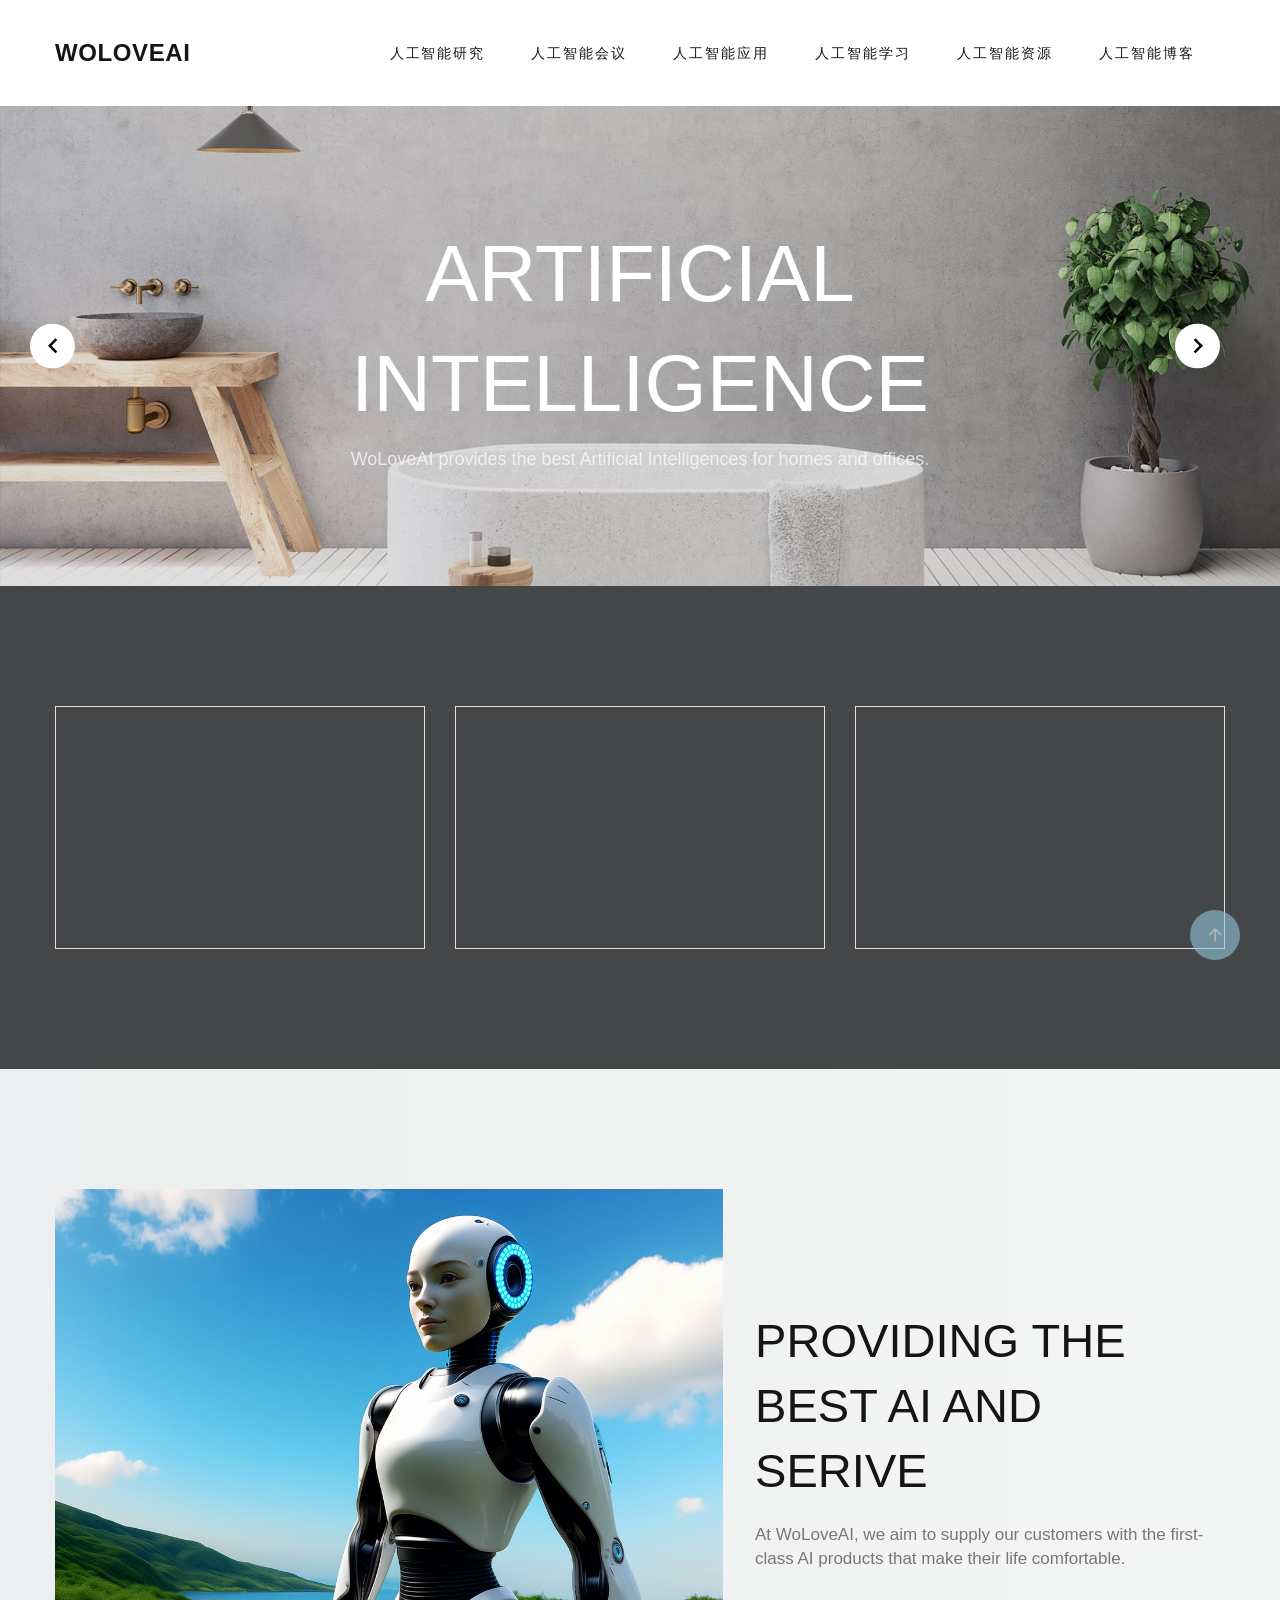
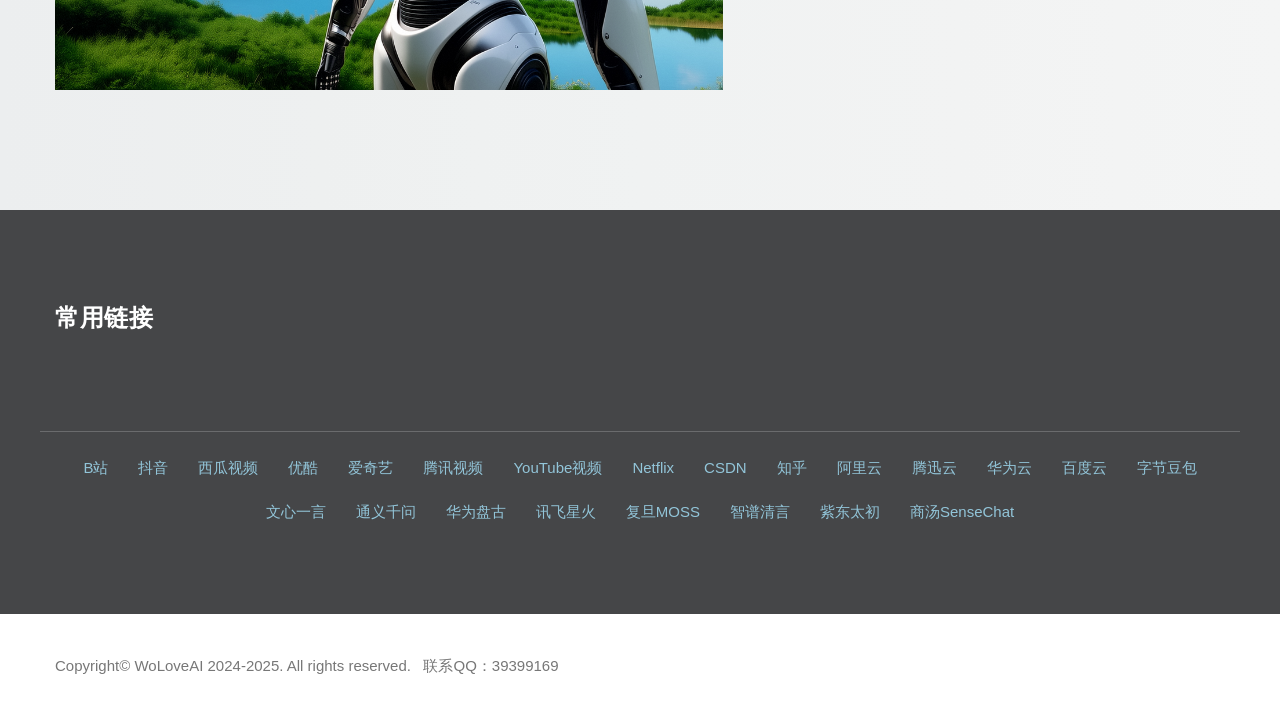
==== commit 4484d0d4: "20260526" ====
--- a/index.html
+++ b/index.html
@@ -39,10 +39,11 @@
                     <li class="rd-nav-item"><a class="rd-nav-link" href="#">人工智能研究</a>
                       <!-- RD Navbar Dropdown-->
                       <ul class="rd-menu rd-navbar-dropdown">
-                        <li class="rd-dropdown-item"><a class="rd-dropdown-link" href="about-us.html" target="_blank">Nature机器智能</a></li>
-                        <li class="rd-dropdown-item"><a class="rd-dropdown-link" href="what-we-offer.html" target="_blank">Science</a></li>
-                        <li class="rd-dropdown-item"><a class="rd-dropdown-link" href="our-team.html" target="_blank">ACM</a></li>
-                        <li class="rd-dropdown-item"><a class="rd-dropdown-link" href="testimonials.html" target="_blank">IEEE</a></li>
+                        <li class="rd-dropdown-item"><a class="dropdown-item" href="https://www.nature.com/natmachintell/" target="blank">Nature机器智能</a></li>
+                        <li class="rd-dropdown-item"><a class="dropdown-item" href="https://www.science.org/" target="blank">Science</a></li>
+                        <li class="rd-dropdown-item"><a class="dropdown-item" href="https://www.acm.org/" target="blank">ACM</a></li>
+                        <li class="rd-dropdown-item"><a class="dropdown-item" href="https://www.ieee.org/" target="blank">IEEE</a></li>
+                        <li class="rd-dropdown-item"><a class="dropdown-item" href="https://paperswithcode.com/" target="blank">Paperswithcode</a></li>
                       </ul>
                     </li>
                     <li class="rd-nav-item"><a class="rd-nav-link" href="#">人工智能会议</a>
@@ -59,11 +60,17 @@
                     <li class="rd-nav-item"><a class="rd-nav-link" href="#">人工智能应用</a>
                       <!-- RD Navbar Dropdown-->
                       <ul class="rd-menu rd-navbar-dropdown">
-                        <li class="rd-dropdown-item"><a class="rd-dropdown-link" href="#">语音识别</a></li>
-                        <li class="rd-dropdown-item"><a class="rd-dropdown-link" href="#">图像识别</a></li>
-                        <li class="rd-dropdown-item"><a class="rd-dropdown-link" href="#">自然语言理解</a></li>
-                        <li class="rd-dropdown-item"><a class="rd-dropdown-link" href="#">自动驾驶</a></li>
-                        <li class="rd-dropdown-item"><a class="rd-dropdown-link" href="#">机器人</a></li>
+                        
+                          <li class="rd-dropdown-item"><a class="dropdown-item" href="dianming.html" target="blank">课程点名小程序</a></li>
+                          <li class="rd-dropdown-item"><a class="dropdown-item" href="prize.html" target="blank">幸运大转盘</a></li>
+                          <li class="rd-dropdown-item"><a class="dropdown-item" href="stock1.html" target="blank">AI荐股1</a></li>
+                          <li class="rd-dropdown-item"><a class="dropdown-item" href="stock2.html" target="blank">AI荐股2</a></li>
+                          <li class="rd-dropdown-item"><a class="dropdown-item" href="demoall.html" target="blank">京东广告演示</a></li>
+                          <li class="rd-dropdown-item"><a class="dropdown-item" href="demotaobao.html" target="blank">淘宝广告演示</a></li>
+                          <li class="rd-dropdown-item"><a class="dropdown-item" href="dengmi.html" target="blank">猜灯谜</a></li>
+                          <li class="rd-dropdown-item"><a class="dropdown-item" href="https://t6xd9qwwjg.coze.site" target="blank">扣子AI模拟点餐网站</a></li>
+                          <li class="rd-dropdown-item"><a class="dropdown-item" href=" https://agent.xfyun.cn/chat?sharekey=ba9c27b204dcc135dcf42edbfcefa17f&botId=2895125"
+                            target="blank">迅飞WoLoveAI智能体</a></li>
                       </ul>
                     </li>
                    
@@ -97,7 +104,6 @@
                     </li>
                     <li class="rd-nav-item"><a class="rd-nav-link" href="https://www.woloveai.cn/" target="_blank">人工智能博客</a>
                     </li>
-                    <li class="rd-nav-item"><a class="rd-nav-link" href="https://435newk01164.vicp.fun" target="_blank">AI News</a>
 
                     </li>
                   </ul>
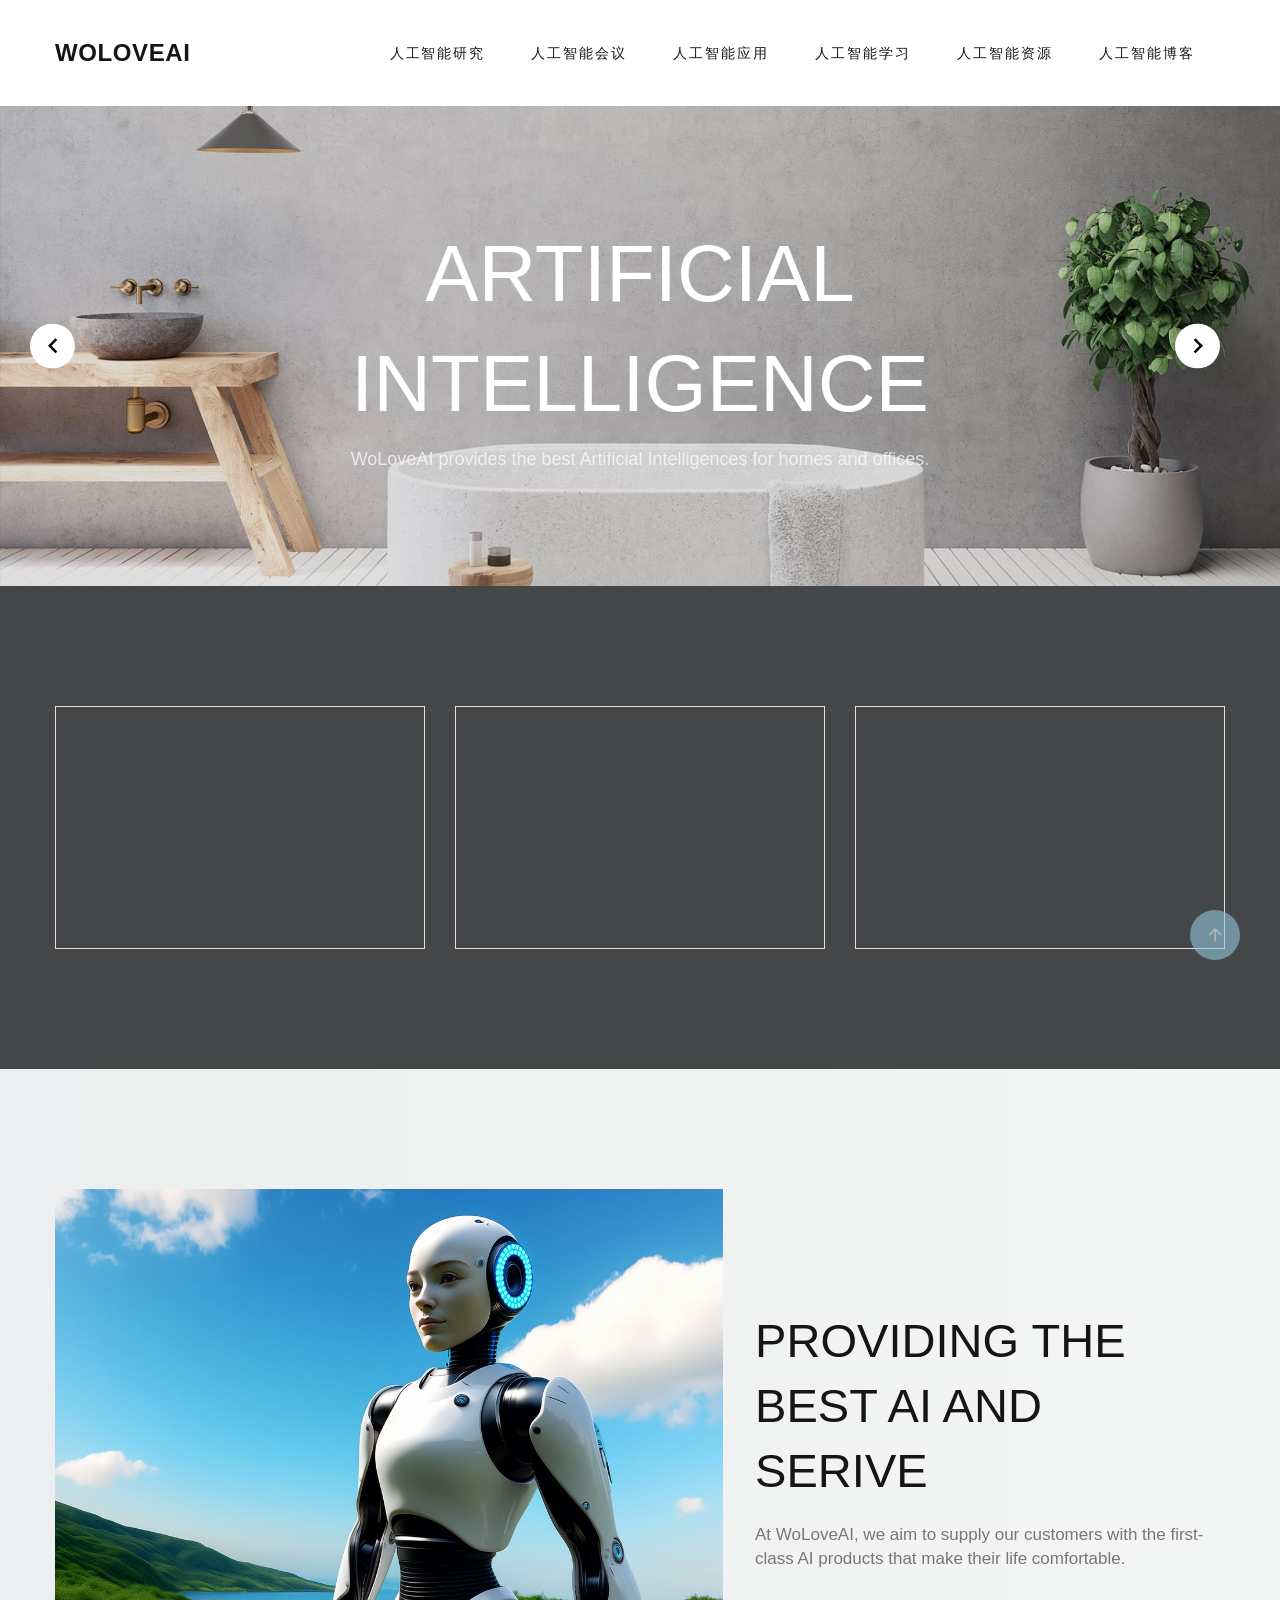
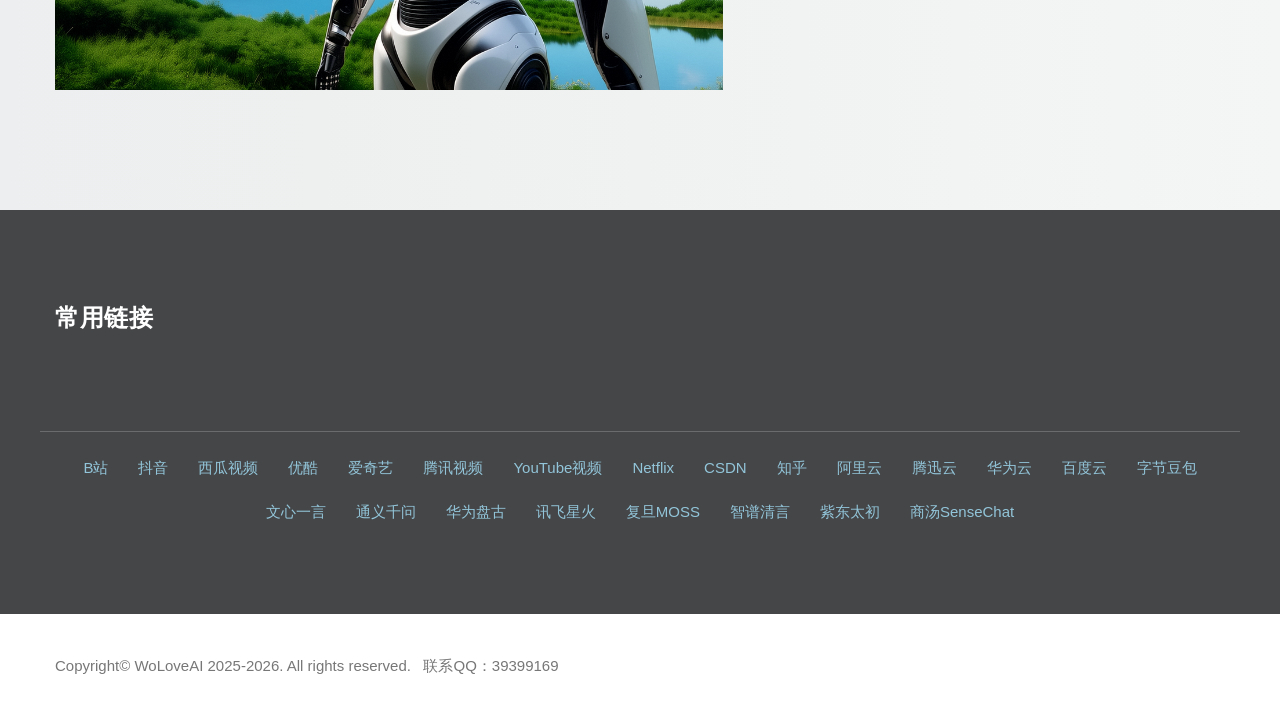
==== commit c198fa34: "20260526" ====
--- a/index.html
+++ b/index.html
@@ -257,7 +257,7 @@
           <div class="container">
             <div class="row row-40 align-items-center">
               <div class="col-md-auto">
-                <p class="text-center">Copyright© WoLoveAI 2024-2025. All rights reserved.&nbsp;&nbsp; 联系QQ：39399169</p> 
+                <p class="text-center">Copyright© WoLoveAI 2025-2026. All rights reserved.&nbsp;&nbsp; 联系QQ：39399169</p> 
               </div>
               
           </div>
